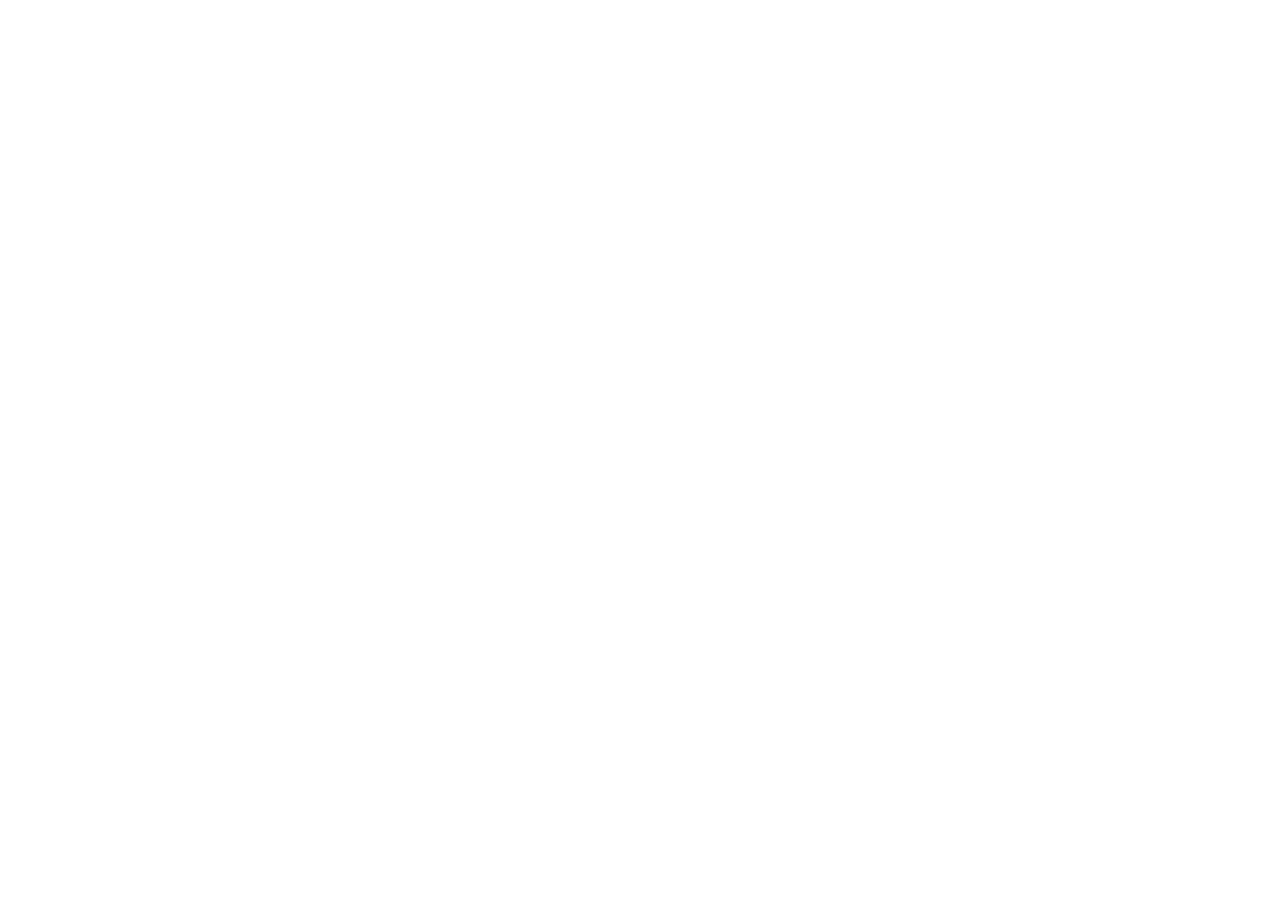
==== index.html @ 0d71ee6c "start.html" ====
<!DOCTYPE html>
<html lang="en">
<head>
    <meta charset="UTF-8">
    <meta name="viewport" content="width=device-width, initial-scale=1.0">
    <meta http-equiv="X-UA-Compatible" content="ie=edge">
    <title>Document</title>
    <!-- bootstrap css -->
    <link rel="stylesheet" href="./css/bootstrap.min.css">
    <!-- font awesome -->
    <script src="./js/all.js"></script>

    <!-- google fonts -->
    <link href="https://fonts.googleapis.com/css?family=Arvo:700" rel="stylesheet">
    <!-- main css -->
    <link rel="stylesheet" href="./css/style.css">
</head>
<body>

    <!-- jquery -->
    <script src="./js/jquery-3.4.0.slim.min.js"></script>
    <!-- bootstrap js-->
    <script src="./js/bootstrap.bundle.min.js"></script>
</body>
</html>
---- css/style.css ----
body{font-family:'Arvo', serif}
/*# sourceMappingURL=style.css.map */
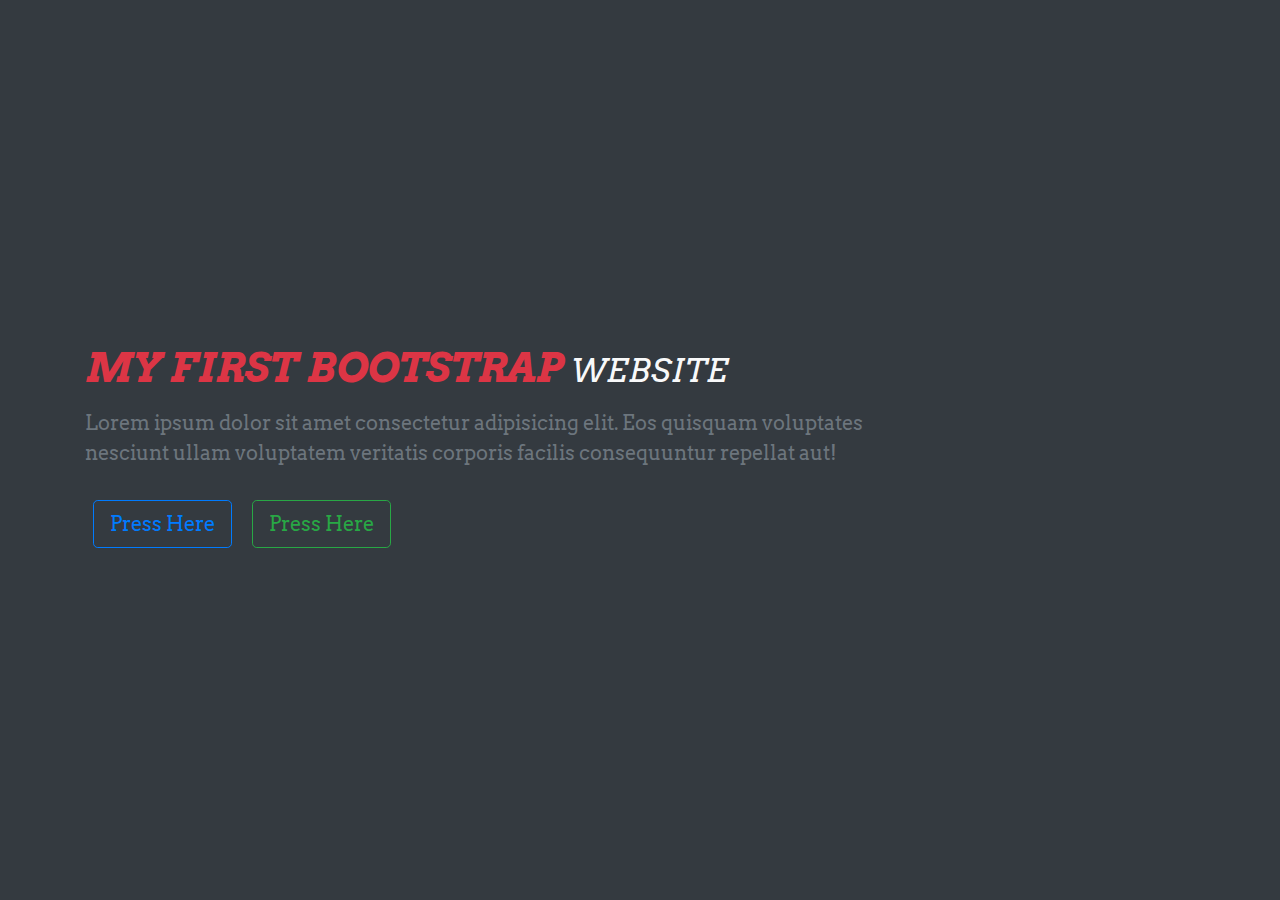
==== commit 0bd1f5af: "header" ====
--- a/index.html
+++ b/index.html
@@ -16,7 +16,22 @@
     <link rel="stylesheet" href="./css/style.css">
 </head>
 <body>
-
+<header id="header" class="bg-dark">
+    <div class="container">
+        <div class="row height align-items-center">
+            <div class="col">
+                <h1 class="text-danger text-uppercase font-weight-bold font-italic">
+                    <strong>my first bootstrap</strong>
+                    <small class="text-light">website</small>
+                </h1>
+                <p class="text-muted lead py-2 w-75">Lorem ipsum dolor sit amet consectetur adipisicing elit. Eos quisquam voluptates nesciunt ullam voluptatem veritatis corporis facilis consequuntur repellat aut!</p>
+                <a href="#" class="btn btn-outline-primary btn-lg m-2 text-capitalize">press here</a>
+                <a href="#" class="btn btn-outline-success btn-lg m-2 text-capitalize">press here</a>
+            </div>
+        </div>
+    </div>
+</header>
+<!-- end of header -->
     <!-- jquery -->
     <script src="./js/jquery-3.4.0.slim.min.js"></script>
     <!-- bootstrap js-->
--- a/css/style.css
+++ b/css/style.css
@@ -1,2 +1,2 @@
-body{font-family:'Arvo', serif}
+body{font-family:'Arvo', serif}.height{min-height:100vh}
 /*# sourceMappingURL=style.css.map */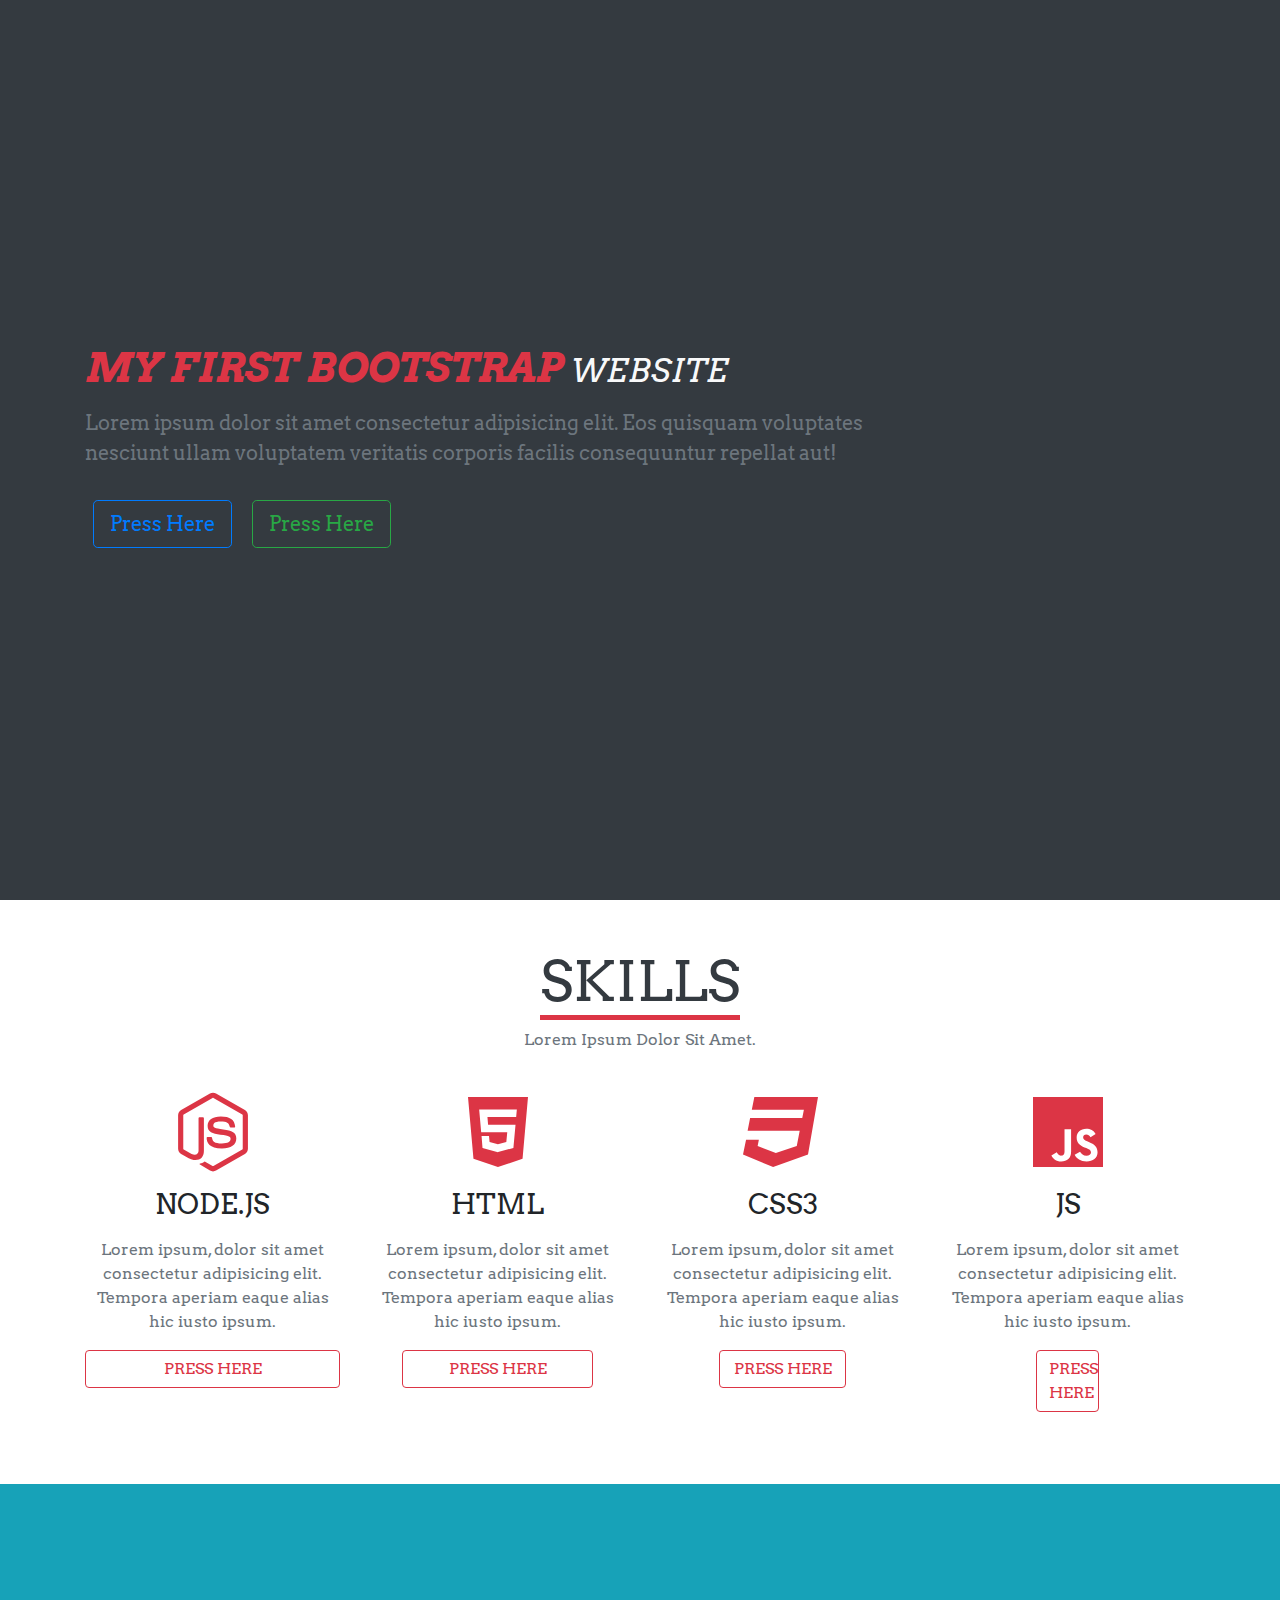
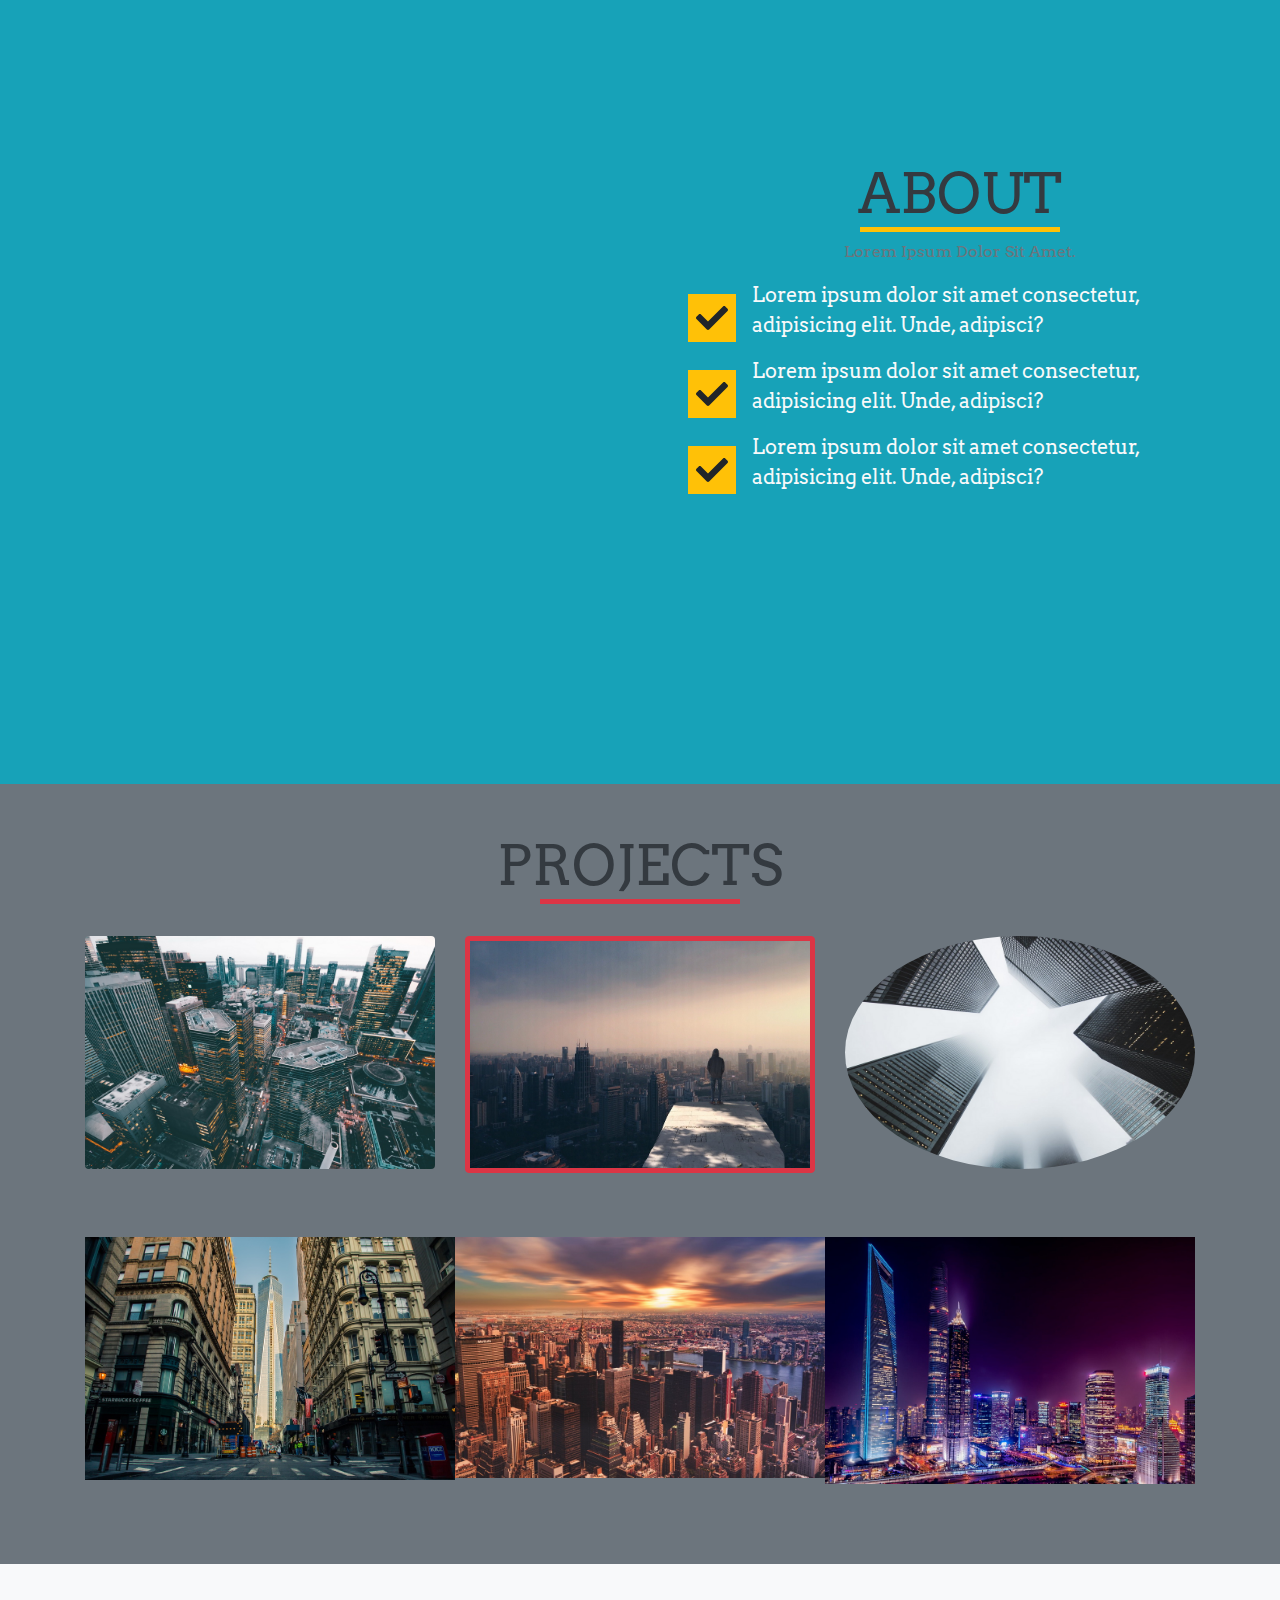
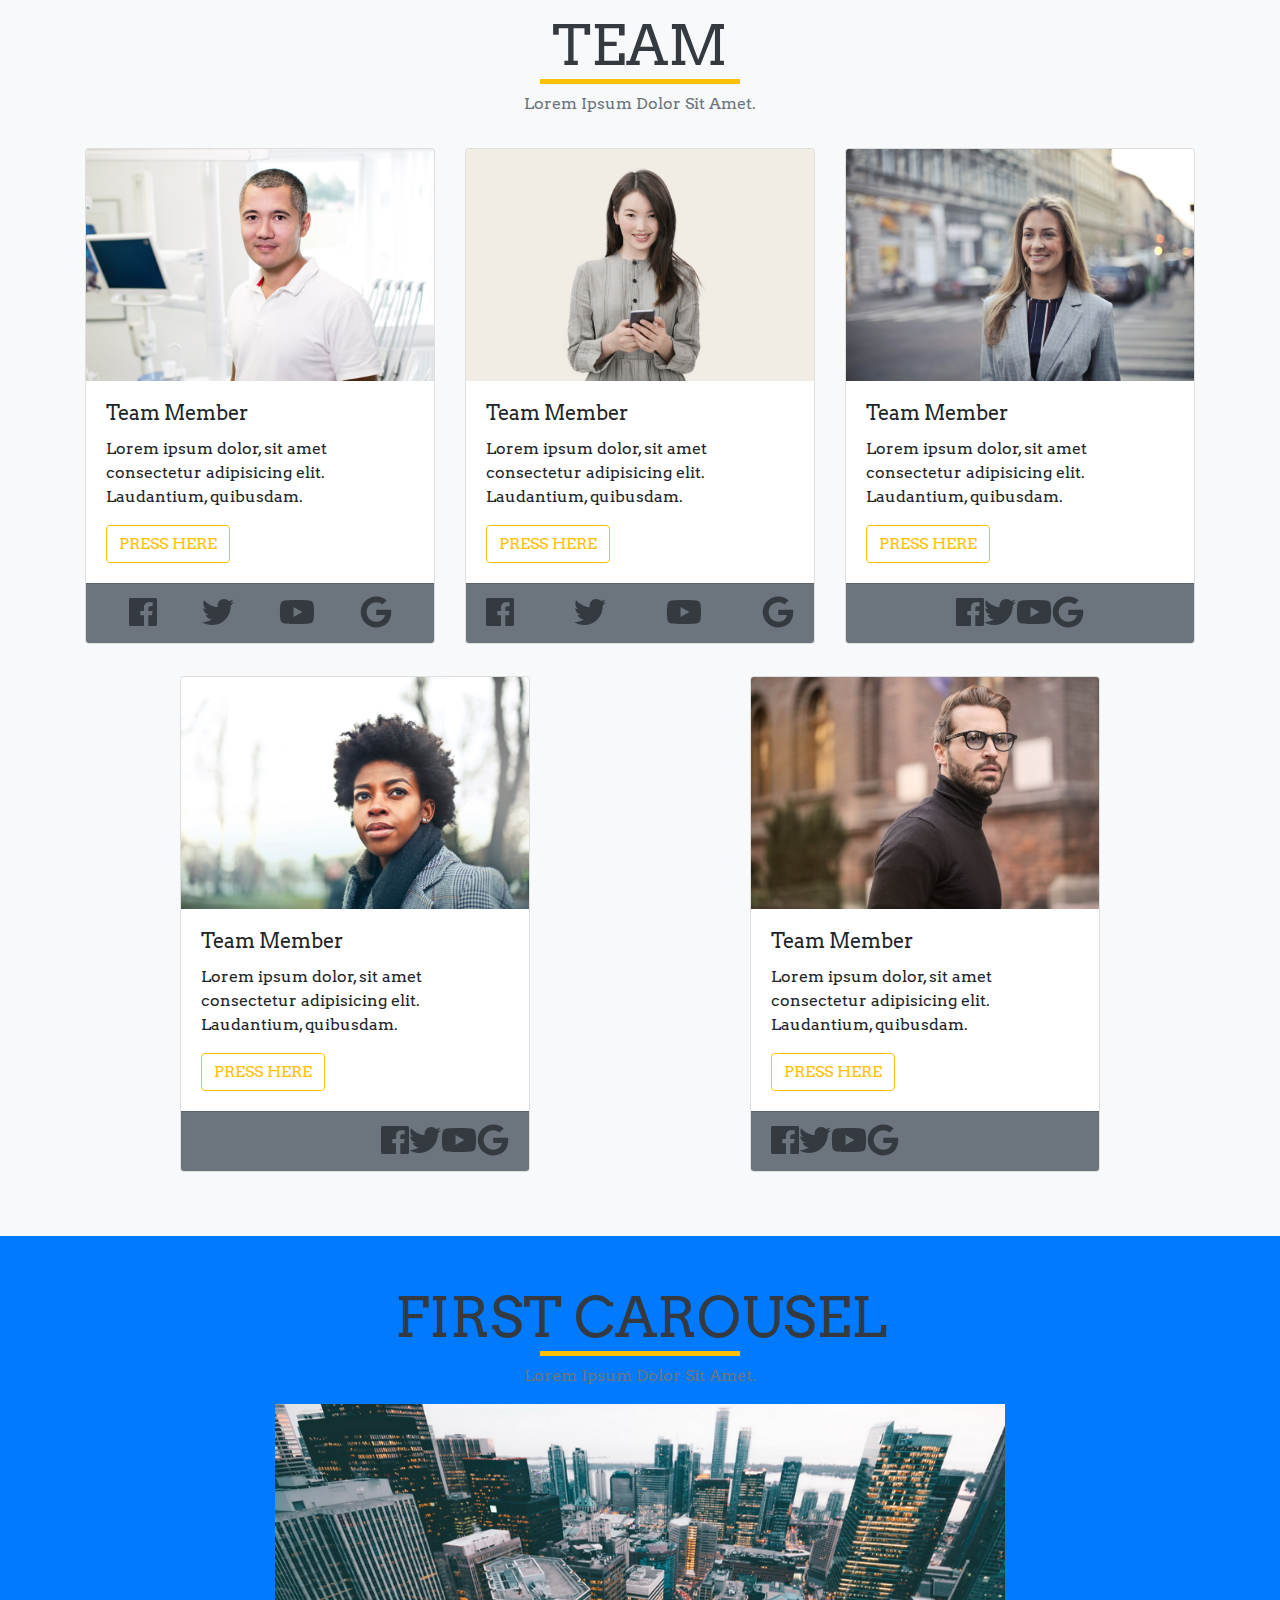
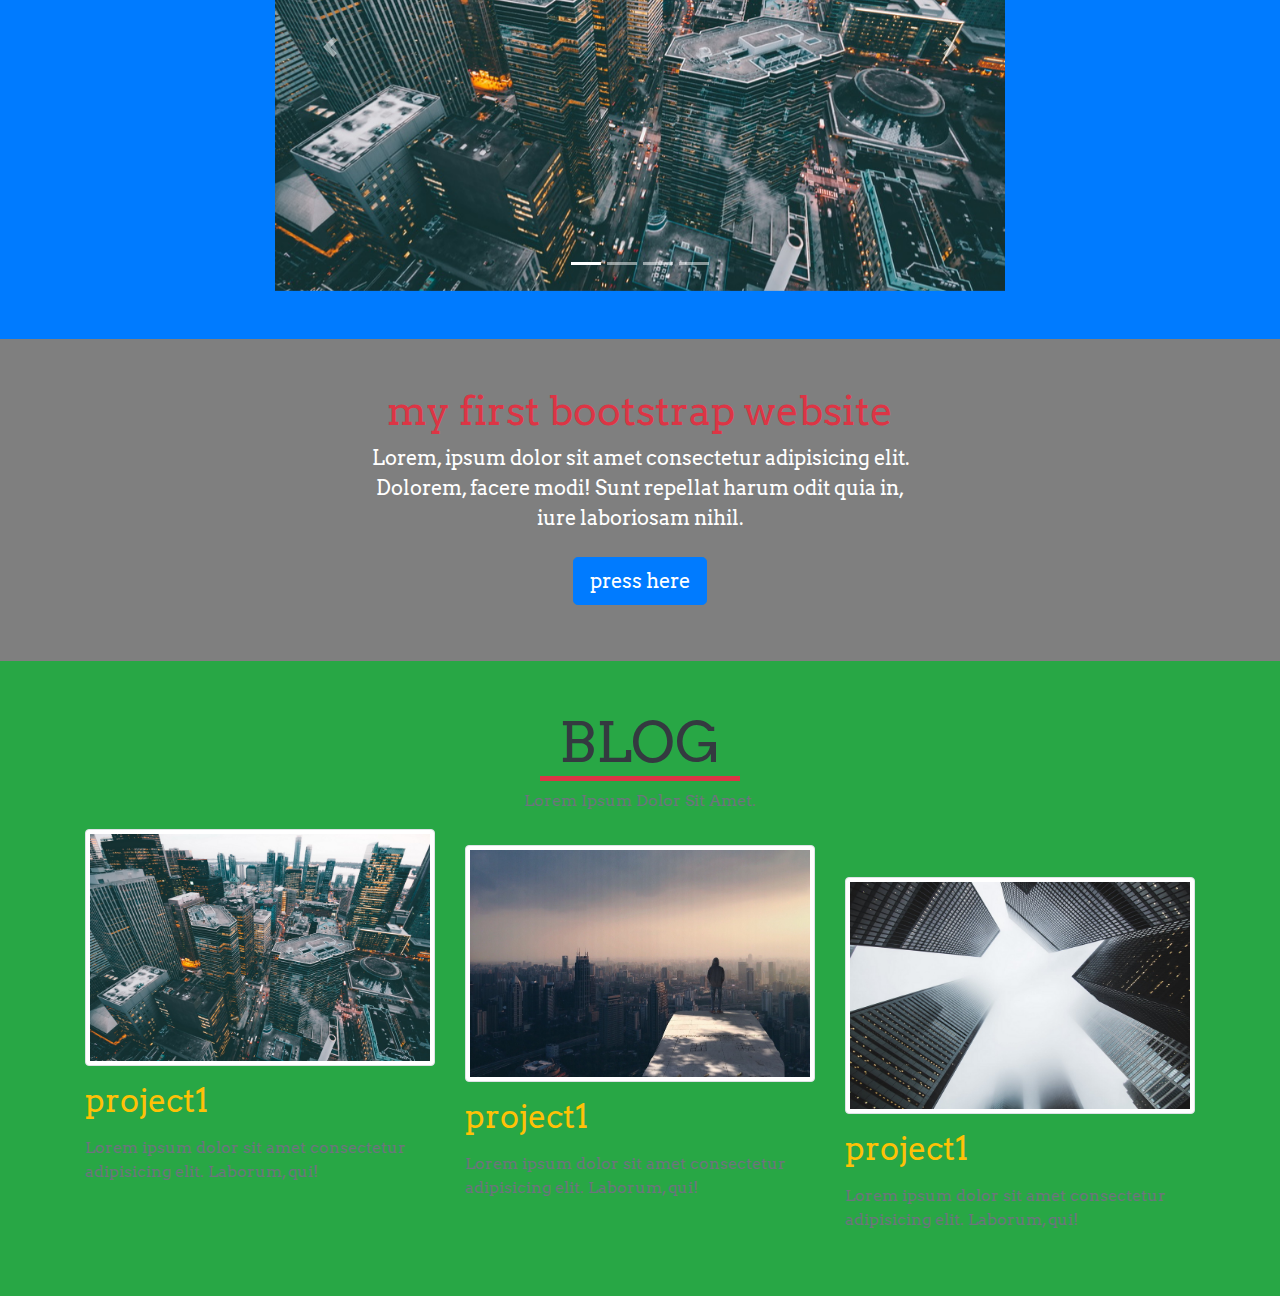
==== commit bc9fea5f: "skills, about, team, carousel, filler" ====
--- a/index.html
+++ b/index.html
@@ -32,6 +32,374 @@
     </div>
 </header>
 <!-- end of header -->
+<!-- skills section -->
+<section id="skills" class="py-5 bg-white">
+    <div class="container">
+      <!-- title -->
+      <div class="row">
+          <div class="col text-center">
+              <h1 class="display-4 text-uppercase text-dark mb-0">
+                  <strong>skills</strong>
+              </h1>
+              <div class="title-underline bg-danger"></div>
+              <p class="mt-2 text-capitalize text-muted">Lorem ipsum dolor sit amet.</p>
+          </div>
+      </div>
+      <!-- end of title -->
+      <div class="row">
+      <!-- single col -->
+      <div class="col-md-6 col-lg-3 text-center my-4">
+          <i class="fab fa-node-js fa-5x text-danger"></i>
+          <h3 class="text-uppercase my-3">node.js</h3>
+          <p class="text-muted">Lorem ipsum, dolor sit amet consectetur adipisicing elit. Tempora aperiam eaque alias hic iusto ipsum.</p>
+          <a href="#" class="btn btn-outline-danger btn-block text-uppercase">press here</a>
+      </div>
+      <!-- end of single col -->
+      <!-- single col -->
+      <div class="col-md-6 col-lg-3 text-center my-4">
+          <i class="fab fa-html5 fa-5x text-danger"></i>
+          <h3 class="text-uppercase my-3">html</h3>
+          <p class="text-muted">Lorem ipsum, dolor sit amet consectetur adipisicing elit. Tempora aperiam eaque alias hic iusto ipsum.</p>
+          <a href="#" class="btn btn-outline-danger w-75 text-uppercase">press here</a>
+      </div>
+      <!-- end of single col -->
+      <!-- single col -->
+      <div class="col-md-6 col-lg-3 text-center my-4">
+          <i class="fab fa-css3 fa-5x text-danger"></i>
+          <h3 class="text-uppercase my-3">css3</h3>
+          <p class="text-muted">Lorem ipsum, dolor sit amet consectetur adipisicing elit. Tempora aperiam eaque alias hic iusto ipsum.</p>
+          <a href="#" class="btn btn-outline-danger w-50 text-uppercase">press here</a>
+      </div>
+      <!-- end of single col -->
+      <!-- single col -->
+      <div class="col-md-6 col-lg-3 text-center my-4">
+          <i class="fab fa-js fa-5x text-danger"></i>
+          <h3 class="text-uppercase my-3">js</h3>
+          <p class="text-muted">Lorem ipsum, dolor sit amet consectetur adipisicing elit. Tempora aperiam eaque alias hic iusto ipsum.</p>
+          <a href="#" class="btn btn-outline-danger w-25 text-uppercase">press here</a>
+      </div>
+      <!-- end of single col -->
+      </div>
+    </div>
+</section>
+<!-- end of skills section -->
+<!-- about section -->
+<section id="about" class="bg-info">
+    <div class="container-fluid">
+        <div class="row">
+        <!-- about img col -->
+        <div class="col-md-6 about-picture height-80"></div>
+        <!-- about text col -->
+        <div class="col-md-6 about-text height-80 px-5 d-flex align-items-center justify-content-center">
+             <!-- this is for centering -->
+        <div class="about-text-center">
+                <!-- title -->
+          <div class="row">
+                <div class="col text-center">
+                    <h1 class="display-4 text-uppercase text-dark mb-0">
+                        <strong>about</strong>
+                    </h1>
+                    <div class="title-underline bg-warning"></div>
+                    <p class="mt-2 text-capitalize text-muted">Lorem ipsum dolor sit amet.</p>
+                </div>
+            </div>
+            <!-- end of title -->
+            <!-- single item -->
+            <div class="checkbox-item d-flex">
+                <i class="fa fa-check fa-3x p-2 bg-warning mr-3 align-self-center"></i>
+                <p class="text-light lead">Lorem ipsum dolor sit amet consectetur, adipisicing elit. Unde, adipisci?</p>
+            </div>
+            <!-- end of single item -->
+            <!-- single item -->
+            <div class="checkbox-item d-flex">
+                <i class="fa fa-check fa-3x p-2 bg-warning mr-3 align-self-center"></i>
+                <p class="text-light lead">Lorem ipsum dolor sit amet consectetur, adipisicing elit. Unde, adipisci?</p>
+            </div>
+            <!-- end of single item -->
+            <!-- single item -->
+            <div class="checkbox-item d-flex">
+                <i class="fa fa-check fa-3x p-2 bg-warning mr-3 align-self-center"></i>
+                <p class="text-light lead">Lorem ipsum dolor sit amet consectetur, adipisicing elit. Unde, adipisci?</p>
+            </div>
+            <!-- end of single item -->
+            </div>
+        </div>
+       
+        
+        </div>
+    </div>
+</section>
+<!-- end of about section -->
+<!-- projects -->
+<section id="projects" class="py-5 bg-secondary">
+    <div class="container">
+        <!-- title -->
+      <div class="row">
+        <div class="col text-center">
+            <h1 class="display-4 text-uppercase text-dark mb-0">
+                <strong>projects</strong>
+            </h1>
+            <div class="title-underline bg-danger"></div>
+        </div>
+    </div>
+    <!-- end of title -->
+    <div class="row py-3">
+        <!-- single project -->
+        <div class="col-sm-6 col-md-4 my-3">
+            <img src="img/projects-1.jpg" class="img-fluid rounded" alt="project">
+        </div>
+        <!-- end of single project -->
+        <!-- single project -->
+        <div class="col-sm-6 col-md-4 my-3">
+            <img src="img/projects-2.jpg" class="img-fluid img-thumbnail bg-danger border border-danger" alt="project">
+        </div>
+        <!-- end of single project -->
+        <!-- single project -->
+        <div class="col-sm-6 col-md-4 my-3 mx-auto">
+            <img src="img/projects-3.jpg" class="img-fluid rounded-circle" alt="project">
+        </div>
+        <!-- end of single project -->
+    </div>
+    <div class="row py-3 no-gutters">
+        <!-- single project -->
+        <div class="col-sm-6 col-md-4 my-3">
+            <img src="img/projects-4.jpg" class="img-fluid" alt="project">
+        </div>
+        <!-- end of single project -->
+        <!-- single project -->
+        <div class="col-sm-6 col-md-4 my-3">
+            <img src="img/projects-5.jpg" class="img-fluid" alt="project">
+        </div>
+        <!-- end of single project -->
+        <!-- single project -->
+        <div class="col-sm-6 col-md-4 my-3 mx-auto">
+            <img src="img/projects-6.jpg" class="img-fluid" alt="project">
+        </div>
+        <!-- end of single project -->
+    </div>
+    </div>
+</section>
+<!-- end of projects -->
+<!-- team section -->
+<section id="team" class="py-5 bg-light">
+        <div class="container">
+             <!-- title -->
+  <div class="row">
+        <div class="col text-center">
+            <h1 class="display-4 text-uppercase text-dark mb-0">
+                <strong>team</strong>
+            </h1>
+            <div class="title-underline bg-warning"></div>
+            <p class="mt-2 text-capitalize text-muted">Lorem ipsum dolor sit amet.</p>
+        </div>
+    </div>
+    <!-- end of title -->
+    <div class="row">
+        <!-- team member -->
+        <div class="col-md-6 col-lg-4 my-3">
+            <div class="card">
+                <img src="img/team-1.jpeg" alt="member" class="card-img-top">
+                <div class="card-body">
+                    <h5 class="card-title text-capitalize">team member</h5>
+                    <p class="card-text">
+                        Lorem ipsum dolor, sit amet consectetur adipisicing elit. Laudantium, quibusdam.
+                    </p>
+                    <a href="#" class="btn btn-outline-warning text-uppercase">press here</a>
+                </div>
+                <div class="card-footer bg-secondary d-flex justify-content-around">
+                    <a href="#"><i class="fab fa-facebook fa-2x text-dark"></i></a>
+                    <a href="#"><i class="fab fa-twitter fa-2x text-dark"></i></a>
+                    <a href="#"><i class="fab fa-youtube fa-2x text-dark"></i></a>
+                    <a href="#"><i class="fab fa-google fa-2x text-dark"></i></a>
+                </div>
+            </div>
+        </div>
+        <!-- end of team member -->
+        <!-- team member -->
+        <div class="col-md-6 col-lg-4 my-3">
+            <div class="card">
+                <img src="img/team-2.jpeg" alt="member" class="card-img-top">
+                <div class="card-body">
+                    <h5 class="card-title text-capitalize">team member</h5>
+                    <p class="card-text">
+                        Lorem ipsum dolor, sit amet consectetur adipisicing elit. Laudantium, quibusdam.
+                    </p>
+                    <a href="#" class="btn btn-outline-warning text-uppercase">press here</a>
+                </div>
+                <div class="card-footer bg-secondary d-flex justify-content-between">
+                    <a href="#"><i class="fab fa-facebook fa-2x text-dark"></i></a>
+                    <a href="#"><i class="fab fa-twitter fa-2x text-dark"></i></a>
+                    <a href="#"><i class="fab fa-youtube fa-2x text-dark"></i></a>
+                    <a href="#"><i class="fab fa-google fa-2x text-dark"></i></a>
+                </div>
+            </div>
+        </div>
+        <!-- end of team member -->
+        <!-- team member -->
+        <div class="col-md-6 col-lg-4 my-3">
+            <div class="card">
+                <img src="img/team-3.jpeg" alt="member" class="card-img-top">
+                <div class="card-body">
+                    <h5 class="card-title text-capitalize">team member</h5>
+                    <p class="card-text">
+                        Lorem ipsum dolor, sit amet consectetur adipisicing elit. Laudantium, quibusdam.
+                    </p>
+                    <a href="#" class="btn btn-outline-warning text-uppercase">press here</a>
+                </div>
+                <div class="card-footer bg-secondary d-flex justify-content-center">
+                    <a href="#"><i class="fab fa-facebook fa-2x text-dark"></i></a>
+                    <a href="#"><i class="fab fa-twitter fa-2x text-dark"></i></a>
+                    <a href="#"><i class="fab fa-youtube fa-2x text-dark"></i></a>
+                    <a href="#"><i class="fab fa-google fa-2x text-dark"></i></a>
+                </div>
+            </div>
+        </div>
+        <!-- end of team member -->
+        <!-- team member -->
+        <div class="col-md-6 col-lg-4 my-3 mx-auto">
+            <div class="card">
+                <img src="img/team-4.jpeg" alt="member" class="card-img-top">
+                <div class="card-body">
+                    <h5 class="card-title text-capitalize">team member</h5>
+                    <p class="card-text">
+                        Lorem ipsum dolor, sit amet consectetur adipisicing elit. Laudantium, quibusdam.
+                    </p>
+                    <a href="#" class="btn btn-outline-warning text-uppercase">press here</a>
+                </div>
+                <div class="card-footer bg-secondary d-flex justify-content-end">
+                    <a href="#"><i class="fab fa-facebook fa-2x text-dark"></i></a>
+                    <a href="#"><i class="fab fa-twitter fa-2x text-dark"></i></a>
+                    <a href="#"><i class="fab fa-youtube fa-2x text-dark"></i></a>
+                    <a href="#"><i class="fab fa-google fa-2x text-dark"></i></a>
+                </div>
+            </div>
+        </div>
+        <!-- end of team member -->
+        <!-- team member -->
+        <div class="col-md-6 col-lg-4 my-3 mx-auto">
+            <div class="card">
+                <img src="img/team-5.jpeg" alt="member" class="card-img-top">
+                <div class="card-body">
+                    <h5 class="card-title text-capitalize">team member</h5>
+                    <p class="card-text">
+                        Lorem ipsum dolor, sit amet consectetur adipisicing elit. Laudantium, quibusdam.
+                    </p>
+                    <a href="#" class="btn btn-outline-warning text-uppercase">press here</a>
+                </div>
+                <div class="card-footer bg-secondary d-flex justify-content-start">
+                    <a href="#"><i class="fab fa-facebook fa-2x text-dark"></i></a>
+                    <a href="#"><i class="fab fa-twitter fa-2x text-dark"></i></a>
+                    <a href="#"><i class="fab fa-youtube fa-2x text-dark"></i></a>
+                    <a href="#"><i class="fab fa-google fa-2x text-dark"></i></a>
+                </div>
+            </div>
+        </div>
+        <!-- end of team member -->
+    </div>
+        </div>
+    </section>
+    <!-- end of team section -->
+    <!-- carousel section -->
+    <section id="carousel" class="py-5 bg-primary">
+        <div class="container">
+            <!-- section title -->
+      <div class="row">
+            <div class="col text-center">
+                <h1 class="display-4 text-uppercase text-dark mb-0">
+                    <strong>first carousel</strong>
+                </h1>
+                <div class="title-underline bg-warning"></div>
+                <p class="mt-2 text-capitalize text-muted">Lorem ipsum dolor sit amet.</p>
+            </div>
+        </div>
+        <!-- end of section title -->
+        <div class="row">
+            <div class="col-md-8 mx-auto text-center">
+                <div id="example" class="carousel slide" data-ride='carousel'>
+                    <!-- indicators -->
+                    <ul class="carousel-indicators">
+                        <li data-target="#example" data-slide-to='0' class="active"></li>
+                        <li data-target="#example" data-slide-to='1'></li>
+                        <li data-target="#example" data-slide-to='2'></li>
+                        <li data-target="#example" data-slide-to='3'></li>
+                    </ul>
+                    <!-- images -->
+                    <div class="carousel-inner">
+                        <div class="carousel-item active">
+                            <img src="img/projects-1.jpg" alt="project" class="d-block w-100">
+                        </div>
+                        <div class="carousel-item">
+                            <img src="img/projects-2.jpg" alt="project" class="d-block w-100">
+                        </div>
+                        <div class="carousel-item">
+                            <img src="img/projects-3.jpg" alt="project" class="d-block w-100">
+                        </div>
+                        <div class="carousel-item">
+                            <img src="img/projects-4.jpg" alt="project" class="d-block w-100">
+                        </div>
+                    </div>
+                    <!-- end of images -->
+                    <!-- controls -->
+                    <a href="#example" class="carousel-control-prev" data-slide="prev">
+                        <span class="carousel-control-prev-icon"></span>
+                    </a>
+                    <a href="#example" class="carousel-control-next" data-slide="next">
+                        <span class="carousel-control-next-icon"></span>
+                    </a>
+                    <!-- end of controls -->
+                </div>
+            </div>
+        </div>
+        </div>
+    </section>
+    <!-- end of carousel section -->
+    <!-- filler section -->
+    <section id="filler" class="p-5">
+        <div class="container">
+            <div class="row">
+                <div class="col-md-6 mx-auto text-center">
+                    <h1 class="text-danger">my first bootstrap website</h1>
+                    <p class="lead text-white">Lorem, ipsum dolor sit amet consectetur adipisicing elit. Dolorem, facere modi! Sunt repellat harum odit quia in, iure laboriosam nihil.</p>
+                    <a href="#" class="btn btn-lg btn-primary m-2">press here</a> 
+                </div>
+            </div>
+        </div>
+    </section>
+    <!-- end of filler section -->
+    <!-- blog section -->
+    <section id="blog" class="p-5 bg-success">
+        <div class="container">
+           <!-- title -->
+      <div class="row">
+            <div class="col text-center">
+                <h1 class="display-4 text-uppercase text-dark mb-0">
+                    <strong>blog</strong>
+                </h1>
+                <div class="title-underline bg-danger"></div>
+                <p class="mt-2 text-capitalize text-muted">Lorem ipsum dolor sit amet.</p>
+            </div>
+        </div>
+        <!-- end of title -->
+        <div class="row">
+            <div class="col-md-4">
+                <img src="/img/projects-1.jpg" class="img-fluid img-thumbnail" alt="">
+                <h2 class="my-3 text-warning">project1</h2>
+                <p class="text-muted">Lorem ipsum dolor sit amet consectetur adipisicing elit. Laborum, qui!</p>    
+            </div>
+            <div class="col-md-4 mt-3">
+                <img src="/img/projects-2.jpg" class="img-fluid img-thumbnail" alt="">
+                <h2 class="my-3 text-warning">project1</h2>
+                <p class="text-muted">Lorem ipsum dolor sit amet consectetur adipisicing elit. Laborum, qui!</p>    
+            </div>
+            <div class="col-md-4 mt-5">
+                <img src="/img/projects-3.jpg" class="img-fluid img-thumbnail" alt="">
+                <h2 class="my-3 text-warning">project1</h2>
+                <p class="text-muted">Lorem ipsum dolor sit amet consectetur adipisicing elit. Laborum, qui!</p>    
+            </div>
+        </div>
+        </div>
+    </section>
+    <!-- end of blog section -->
     <!-- jquery -->
     <script src="./js/jquery-3.4.0.slim.min.js"></script>
     <!-- bootstrap js-->
--- a/css/style.css
+++ b/css/style.css
@@ -1,2 +1,2 @@
-body{font-family:'Arvo', serif}.height{min-height:100vh}
+body{font-family:'Arvo', serif}.height{min-height:100vh}.title-underline{width:200px;height:5px;margin:0 auto}.height-80{min-height:100vh}.about-picture{background:url(../img/about-bcg.jpeg) center/cover no-repeat fixed}#filler{background:-webkit-gradient(linear, left top, left bottom, from(rgba(0,0,0,0.5)), to(rgba(0,0,0,0.5))),url(../img/projects-1.jpg) center/cover no-repeat fixed;background:linear-gradient(rgba(0,0,0,0.5), rgba(0,0,0,0.5)),url(../img/projects-1.jpg) center/cover no-repeat fixed}
 /*# sourceMappingURL=style.css.map */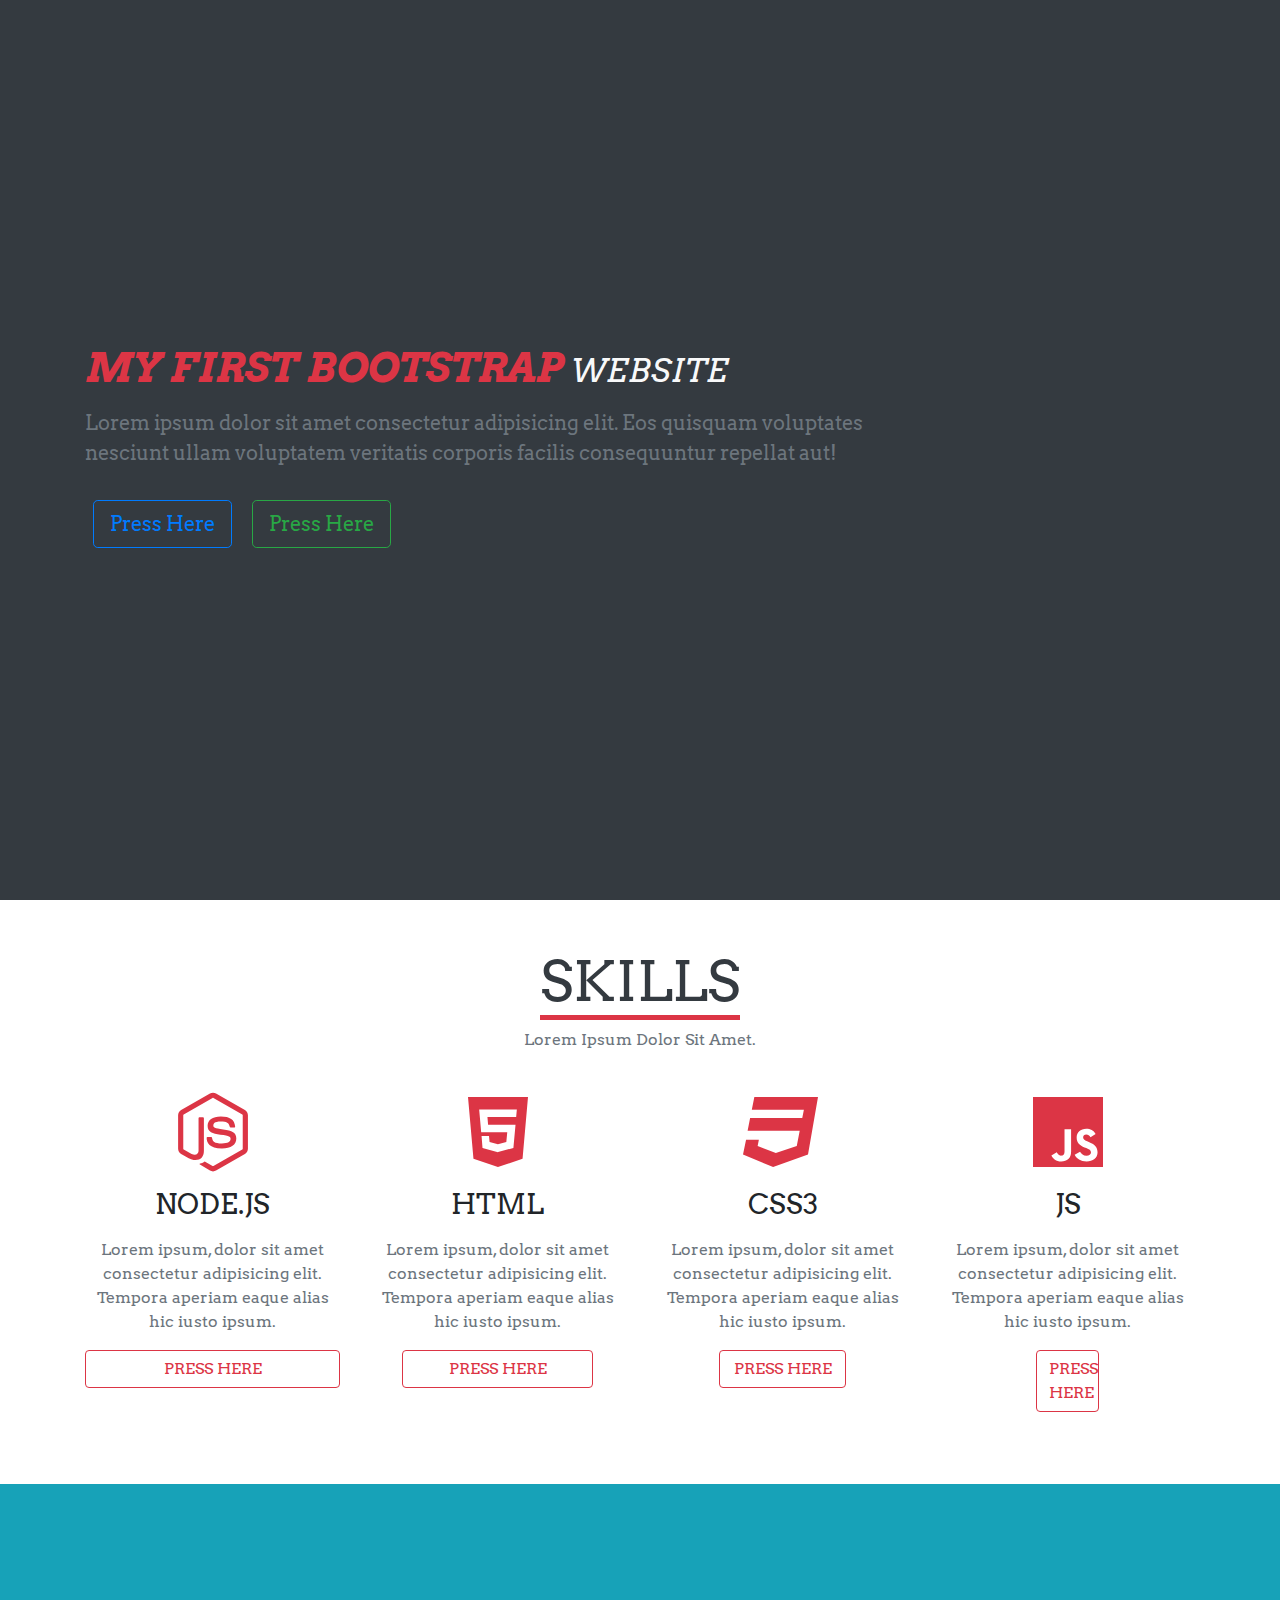
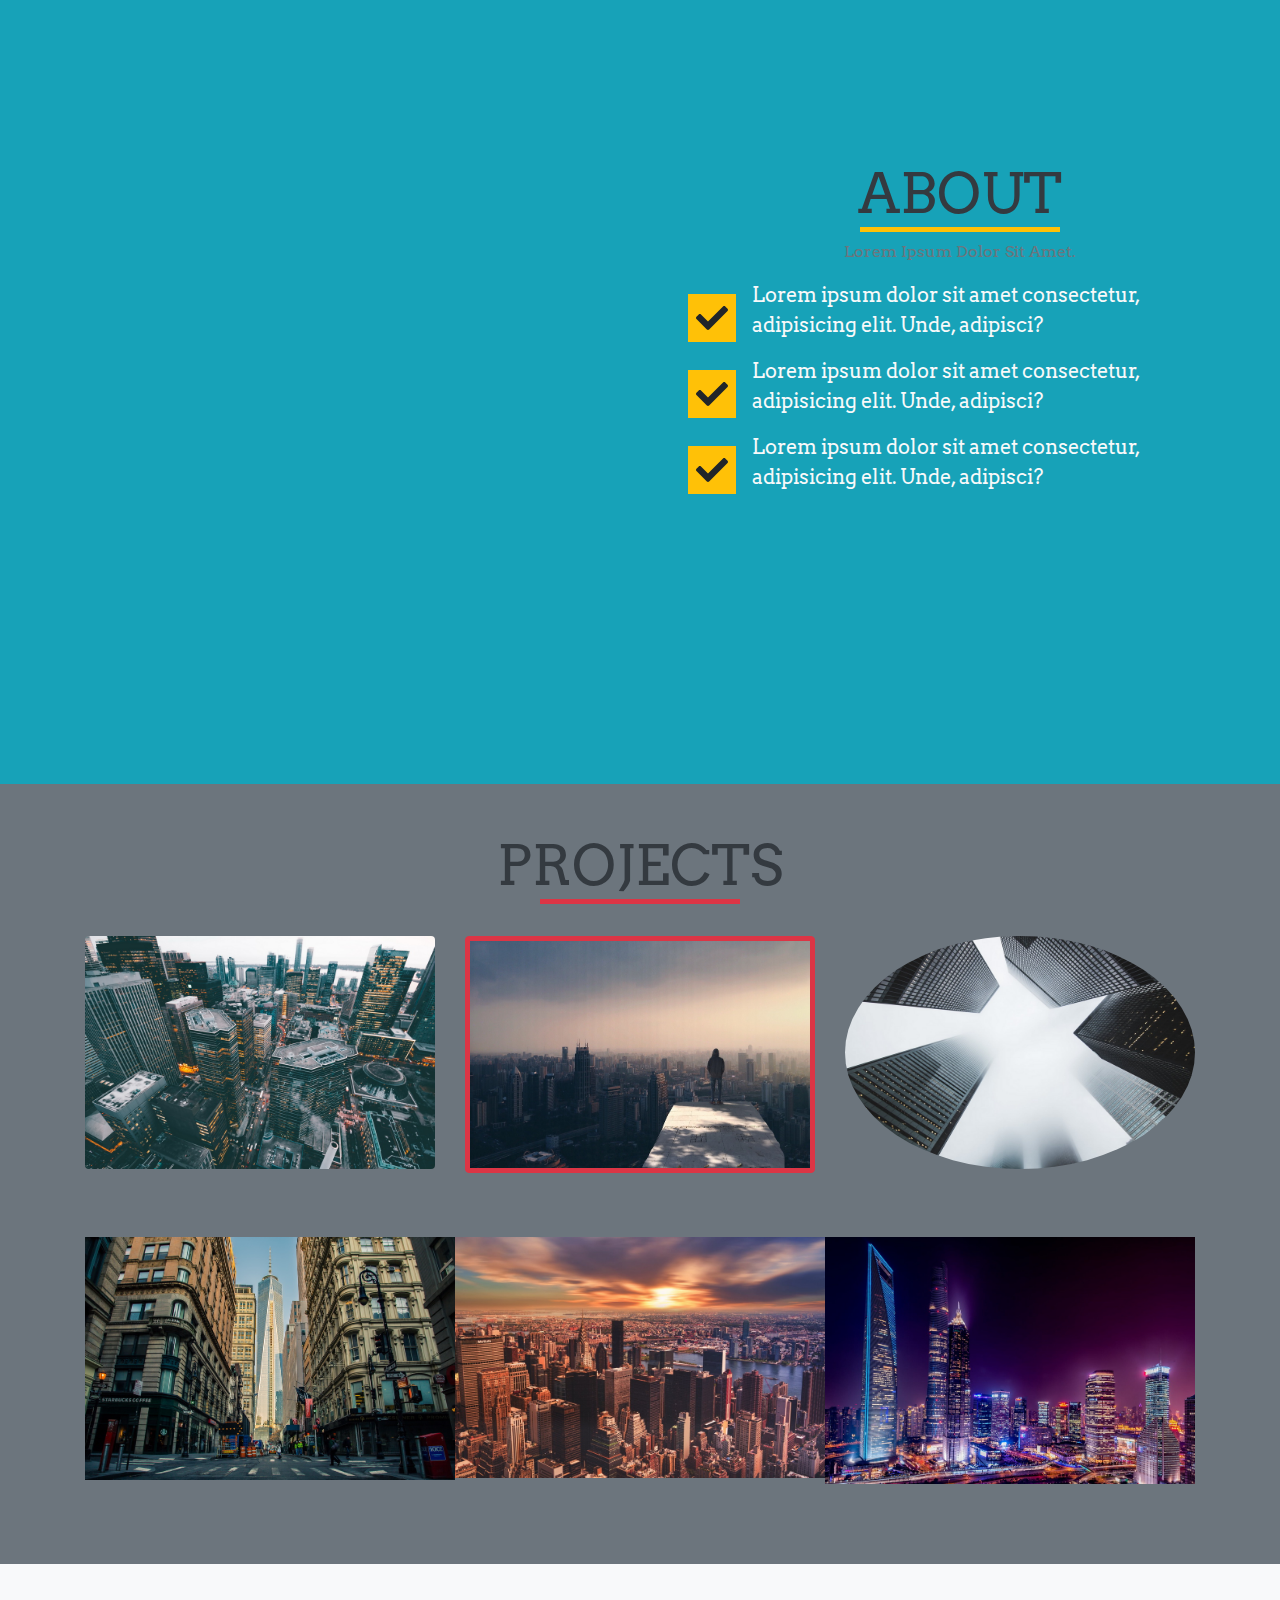
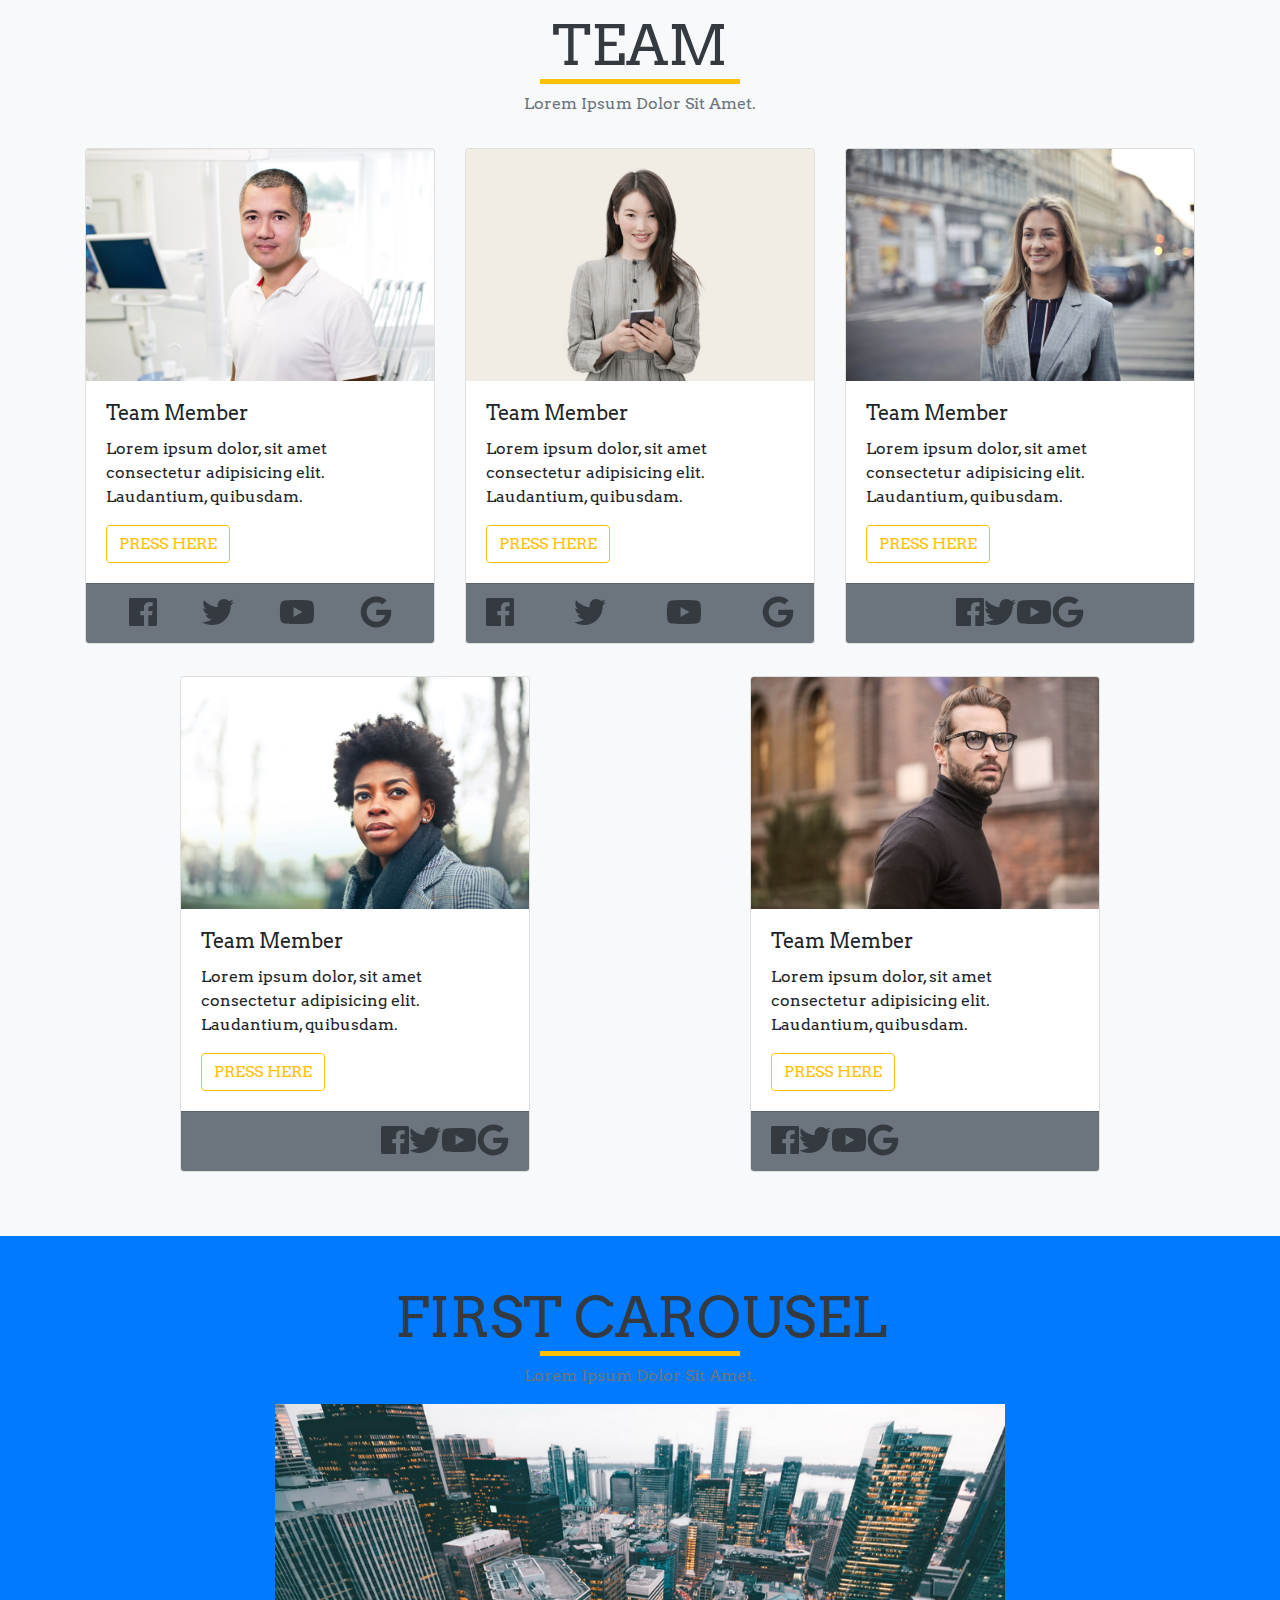
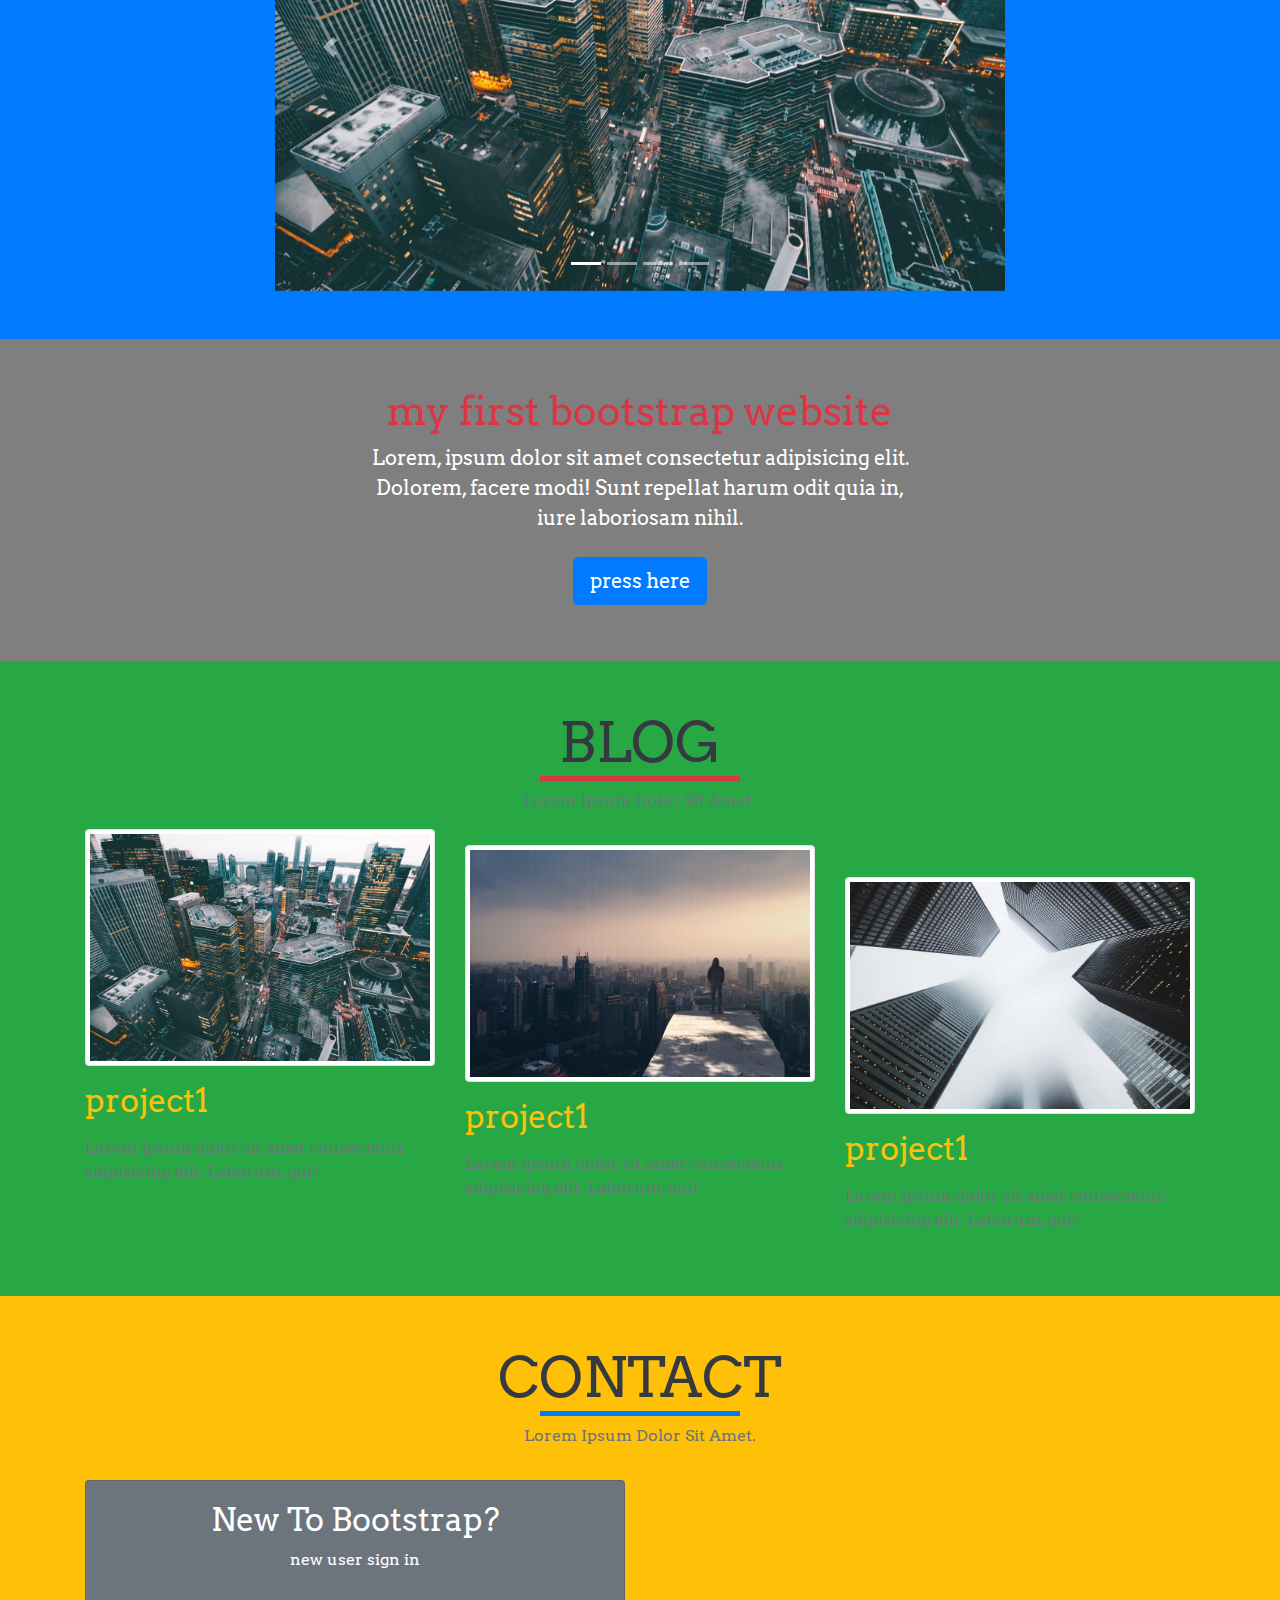
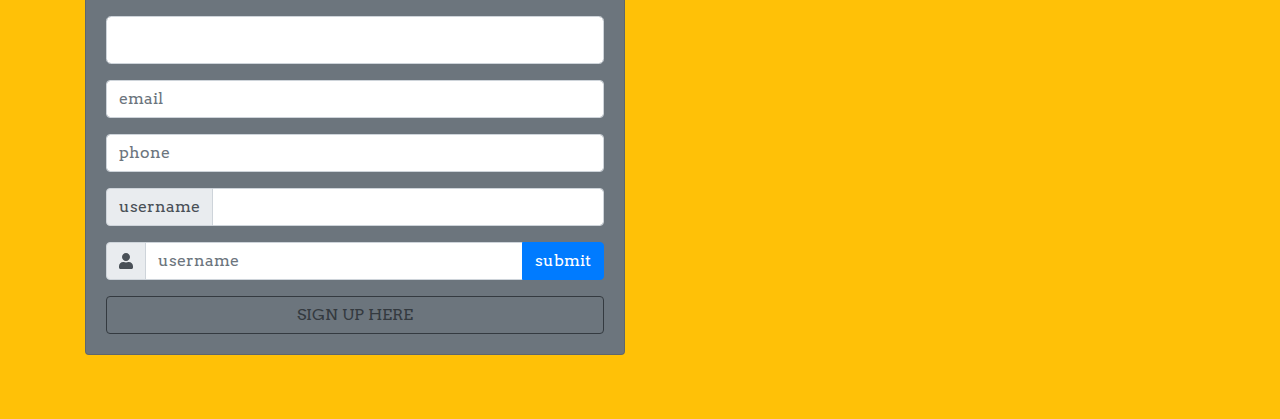
==== commit aaf49991: "contact section" ====
--- a/index.html
+++ b/index.html
@@ -400,6 +400,76 @@
         </div>
     </section>
     <!-- end of blog section -->
+    <!-- contact section -->
+    <section id="contact" class="py-5 bg-warning">
+        <div class="container">
+               <!-- title -->
+      <div class="row">
+            <div class="col text-center">
+                <h1 class="display-4 text-uppercase text-dark mb-0">
+                    <strong>contact</strong>
+                </h1>
+                <div class="title-underline bg-primary"></div>
+                <p class="mt-2 text-capitalize text-muted">Lorem ipsum dolor sit amet.</p>
+            </div>
+        </div>
+        <!-- end of title -->
+        <div class="row">
+            <div class="col-md-6 my-3">
+                <div class="card card-body bg-secondary">
+                    <!-- title -->
+                    <div class="card-title text-center text-white">
+                        <h2 class="text-capitalize ">new to bootstrap?</h2>
+                        <p>new user sign in</p>
+                    </div>
+                    <!-- end of title -->
+                    <form>
+                        <!-- simple form -->
+                        <div class="form-group mt-3">
+                            <input type="text" class="form-control form-control-lg" id="name">
+                        </div>
+                        <!-- email -->
+                        <div class="form-group mt-3">
+                            <input type="email" class="form-control" id="email" placeholder="email">
+                        </div>
+                        <!-- phone number -->
+                        <div class="form-group mt-3">
+                            <input type="tel" class="form-control" id="name" placeholder="phone">
+                        </div>
+                        <!-- input group -->
+                        <div class="input-group my-3">
+                            <div class="input-group-prepend">
+                                <span class="input-group-text">username</span>
+                            </div>
+                            <input type="text" class="form-control" id="group-username">
+                        </div>
+                        <!-- font awesome -->
+                        <div class="input-group my-3">
+                            <!-- prepend -->
+                            <div class="input-group-prepend">
+                                <span class="input-group-text"><i class="fas fa-user"></i></span>
+                            </div>
+                            <!-- end of prepend -->
+                            <input type="text" class="form-control" id="group-username-1" placeholder="username">
+                            <!-- append -->
+                            <div class="input-group-append">
+                                <button type="button" class="btn btn-primary">submit</button>
+                            </div>
+                        </div>
+                        <button type="submit" class="btn btn-outline-dark btn-block text-uppercase">Sign up here</button>
+                    </form>
+                </div>
+            </div>
+            <!-- google maps -->
+            <div class="col-md-6 my-3">
+                <div class="embed-responsive embed-responsive-4by3">
+                        <iframe class="embed-responsive-item" src="https://www.google.com/maps/embed?pb=!1m18!1m12!1m3!1d190255.33858198245!2d-87.87204715410058!3d41.83390366677991!2m3!1f0!2f0!3f0!3m2!1i1024!2i768!4f13.1!3m3!1m2!1s0x880e2c3cd0f4cbed%3A0xafe0a6ad09c0c000!2sChicago%2C+IL!5e0!3m2!1sen!2sus!4v1531020729332" width="600" height="450" frameborder="0" style="border:0" allowfullscreen></iframe>
+                </div>
+            </div>
+        </div>
+        </div>
+    </section>
+    <!-- end of contact section -->
     <!-- jquery -->
     <script src="./js/jquery-3.4.0.slim.min.js"></script>
     <!-- bootstrap js-->
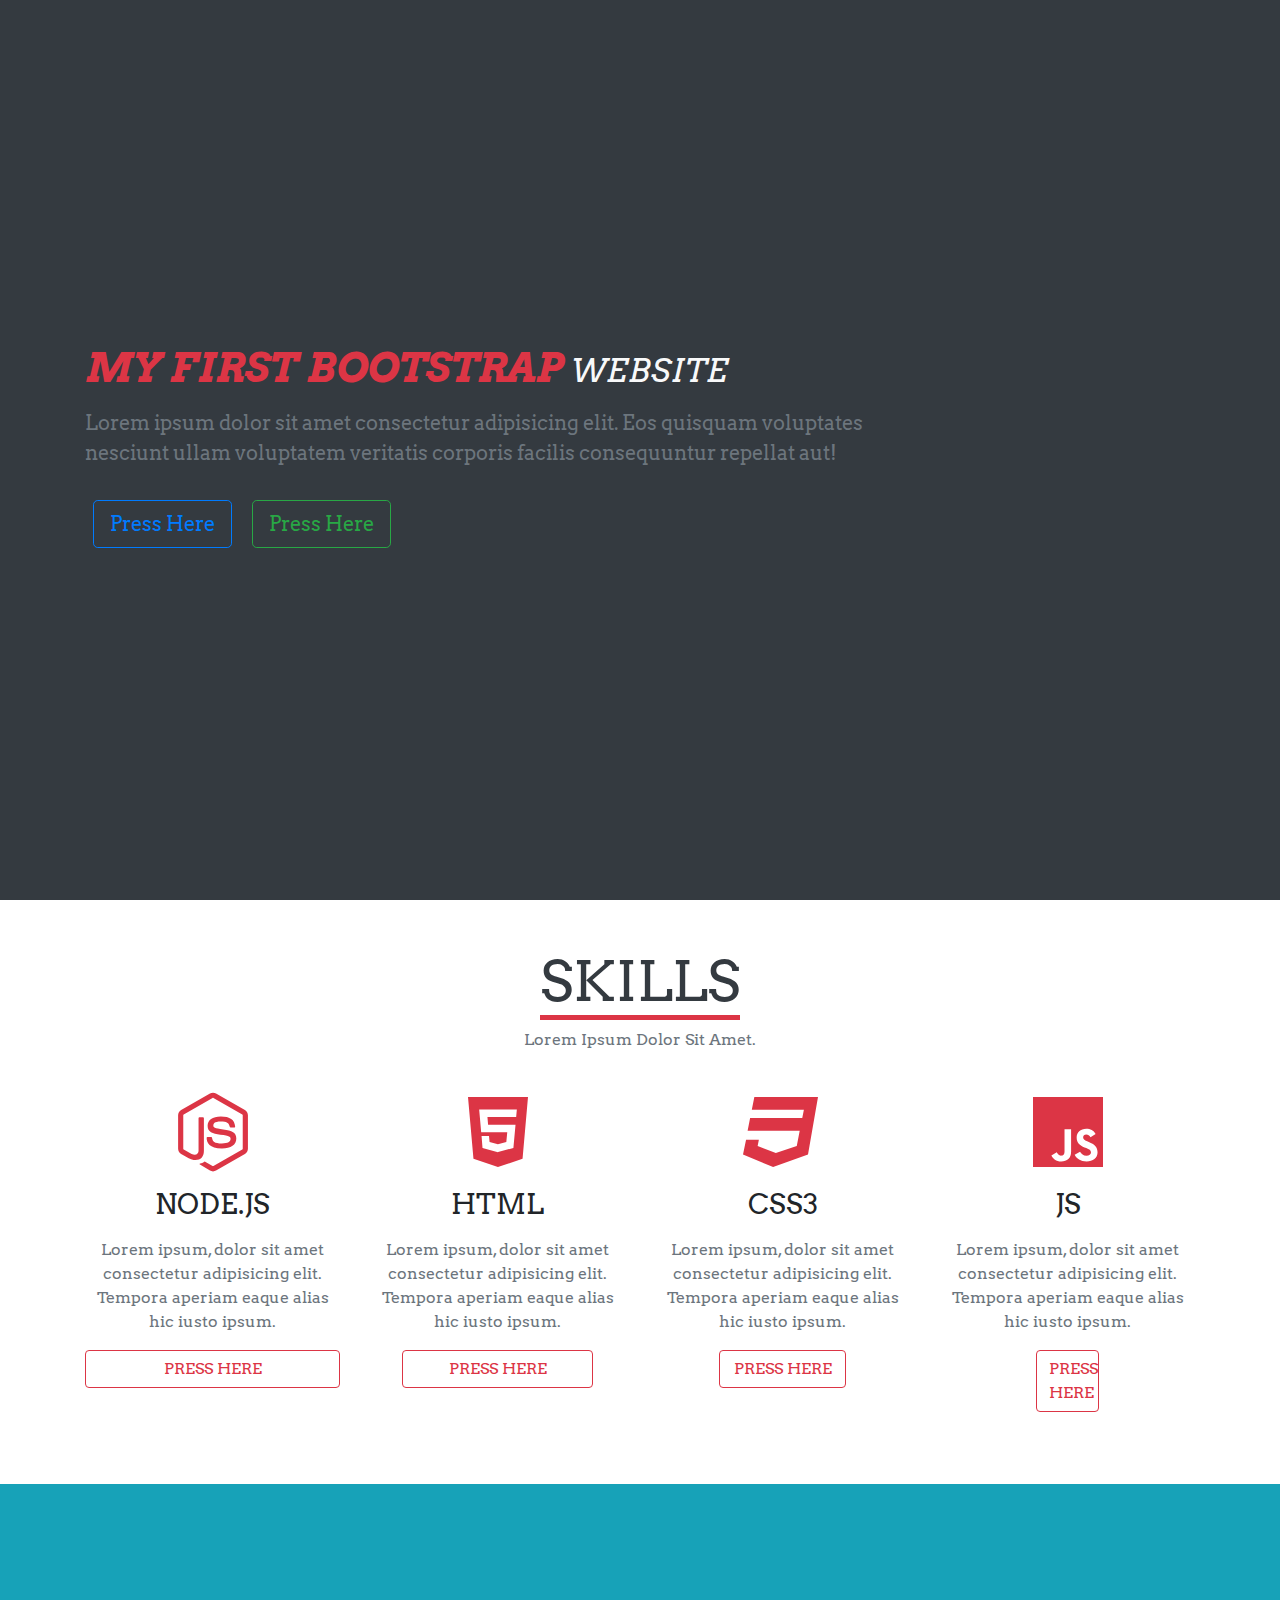
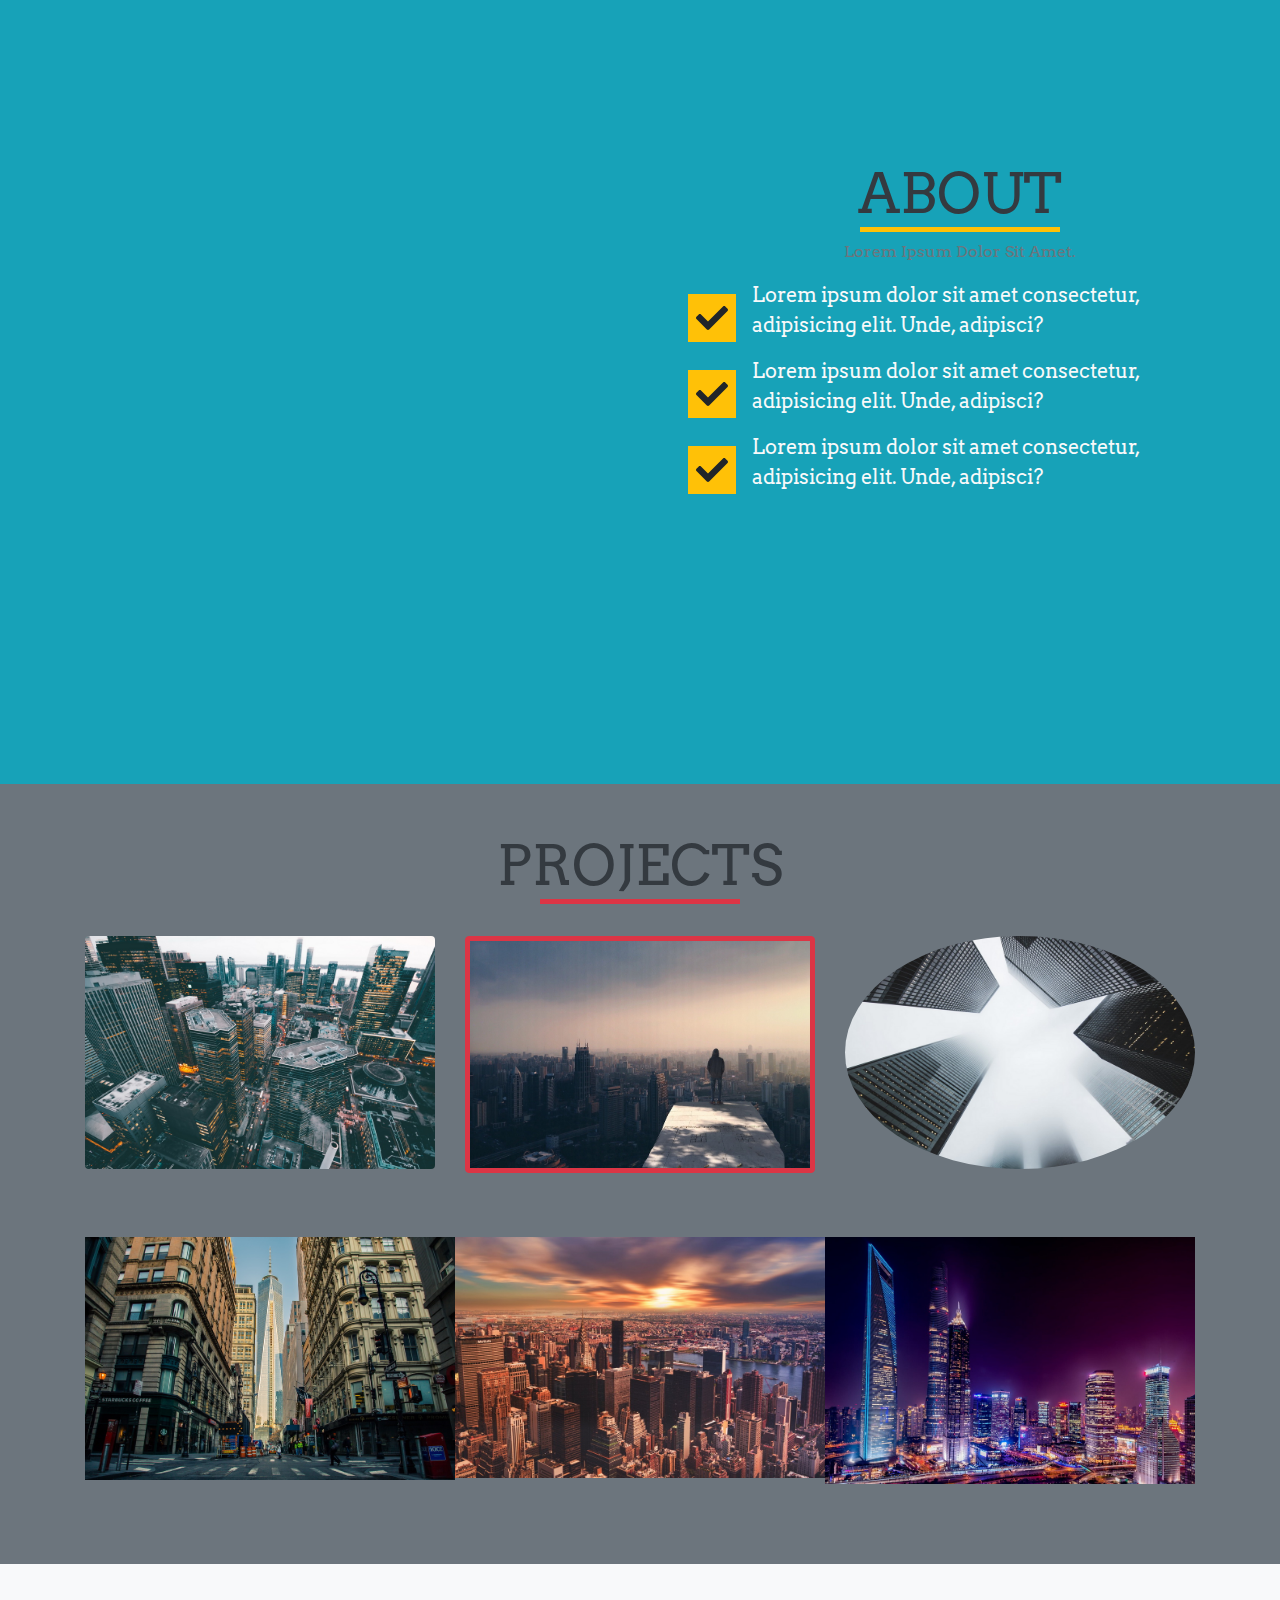
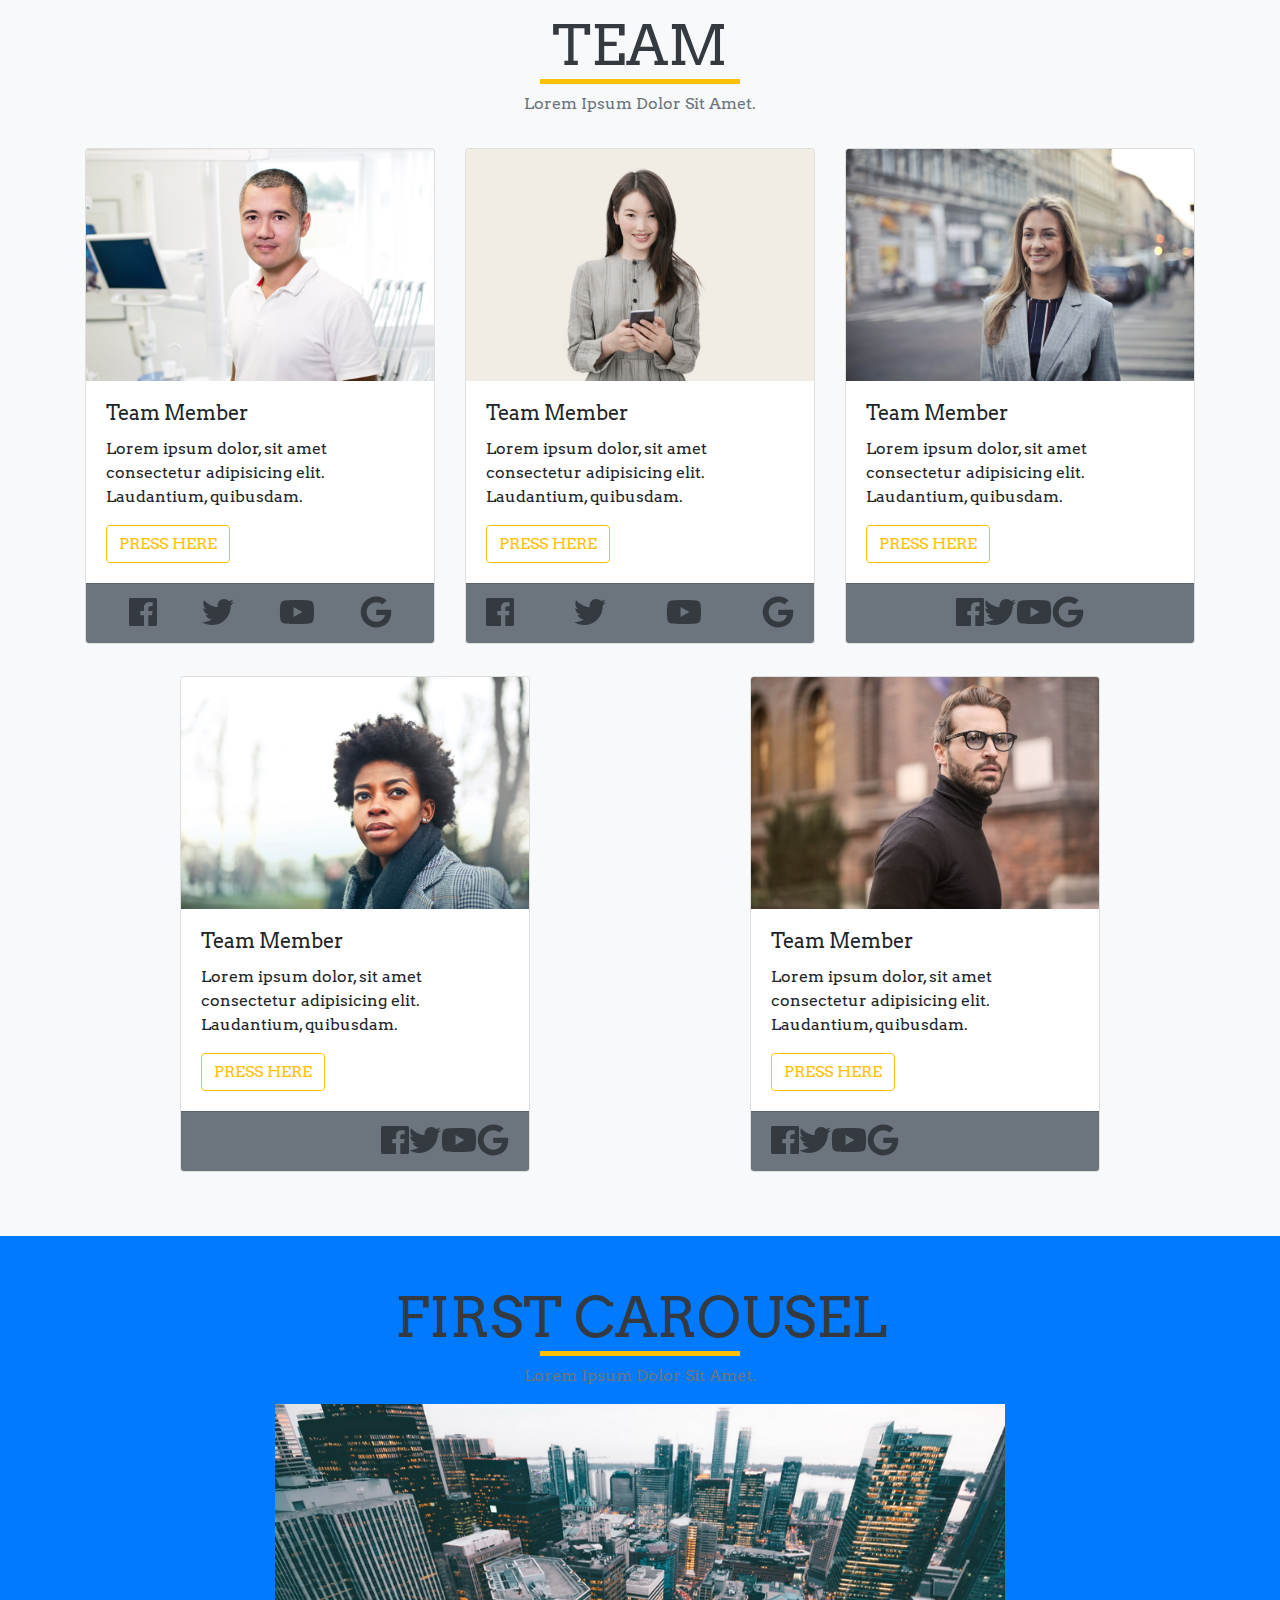
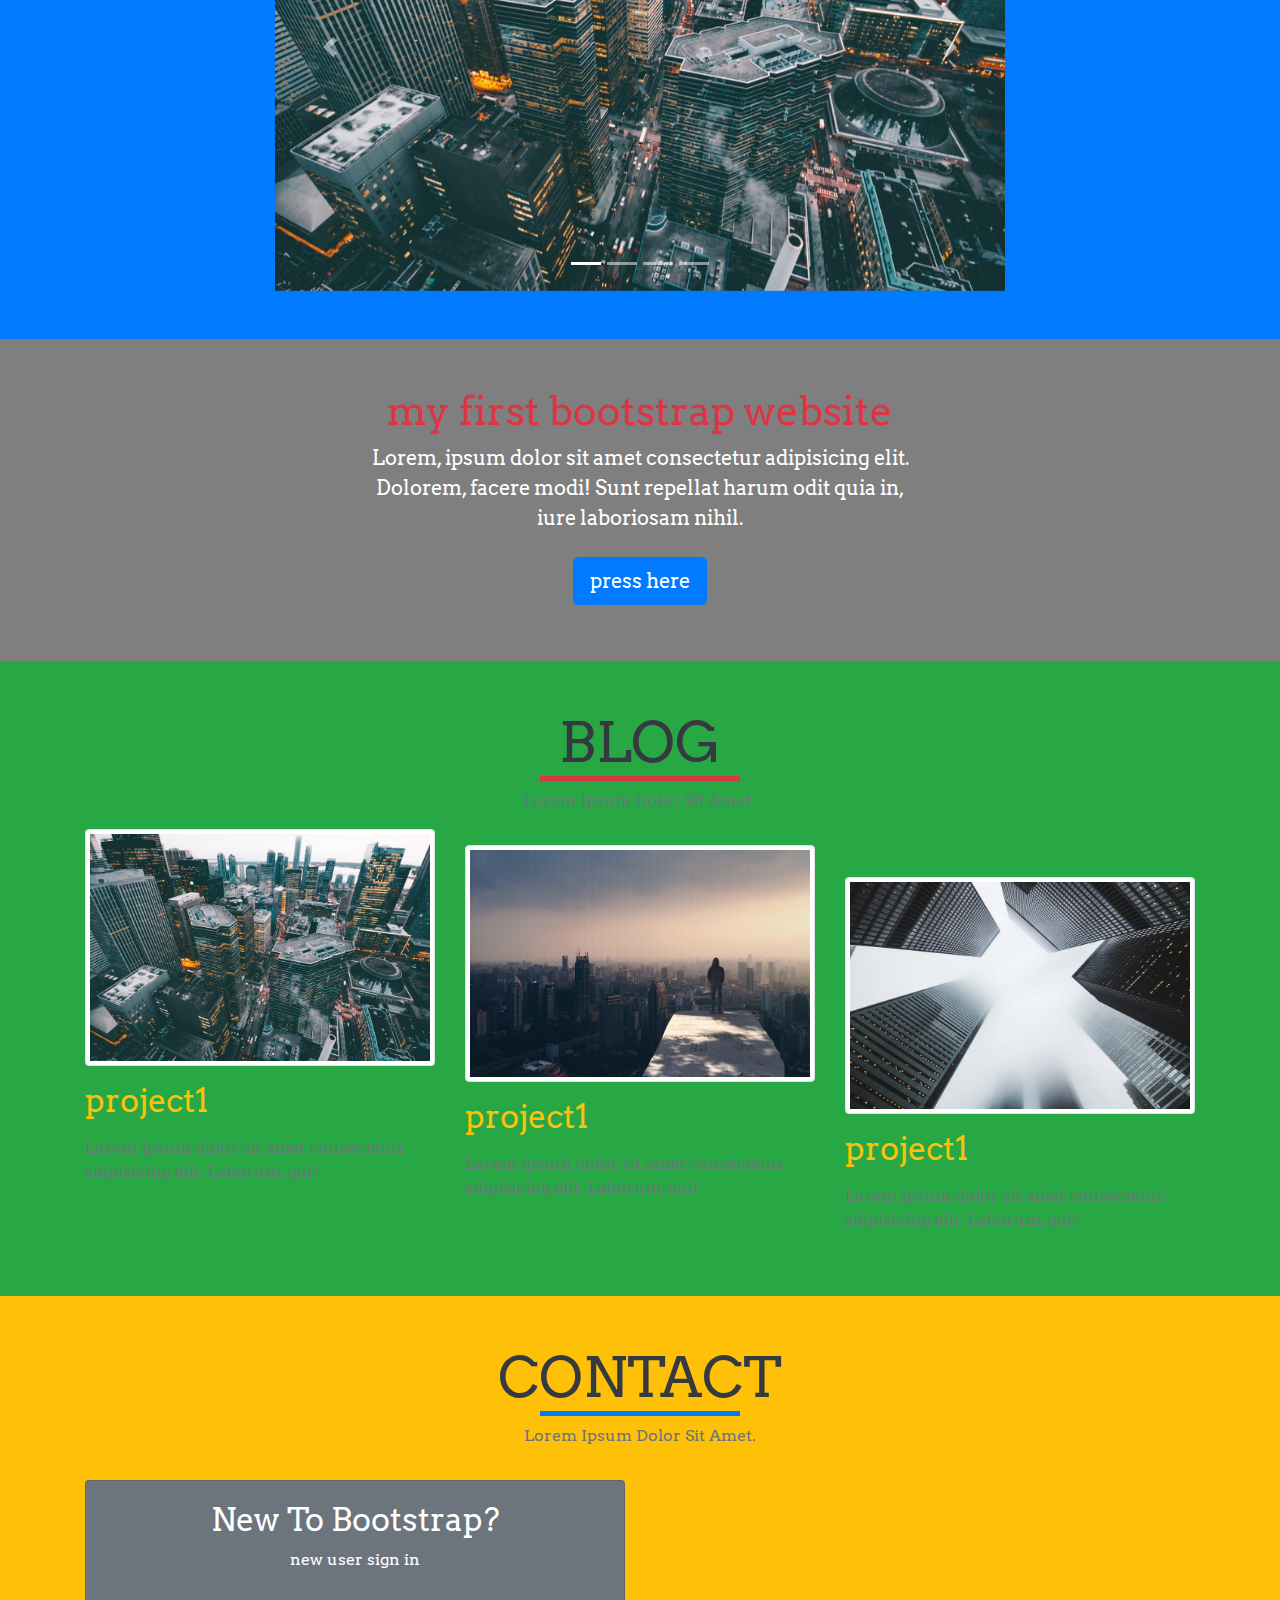
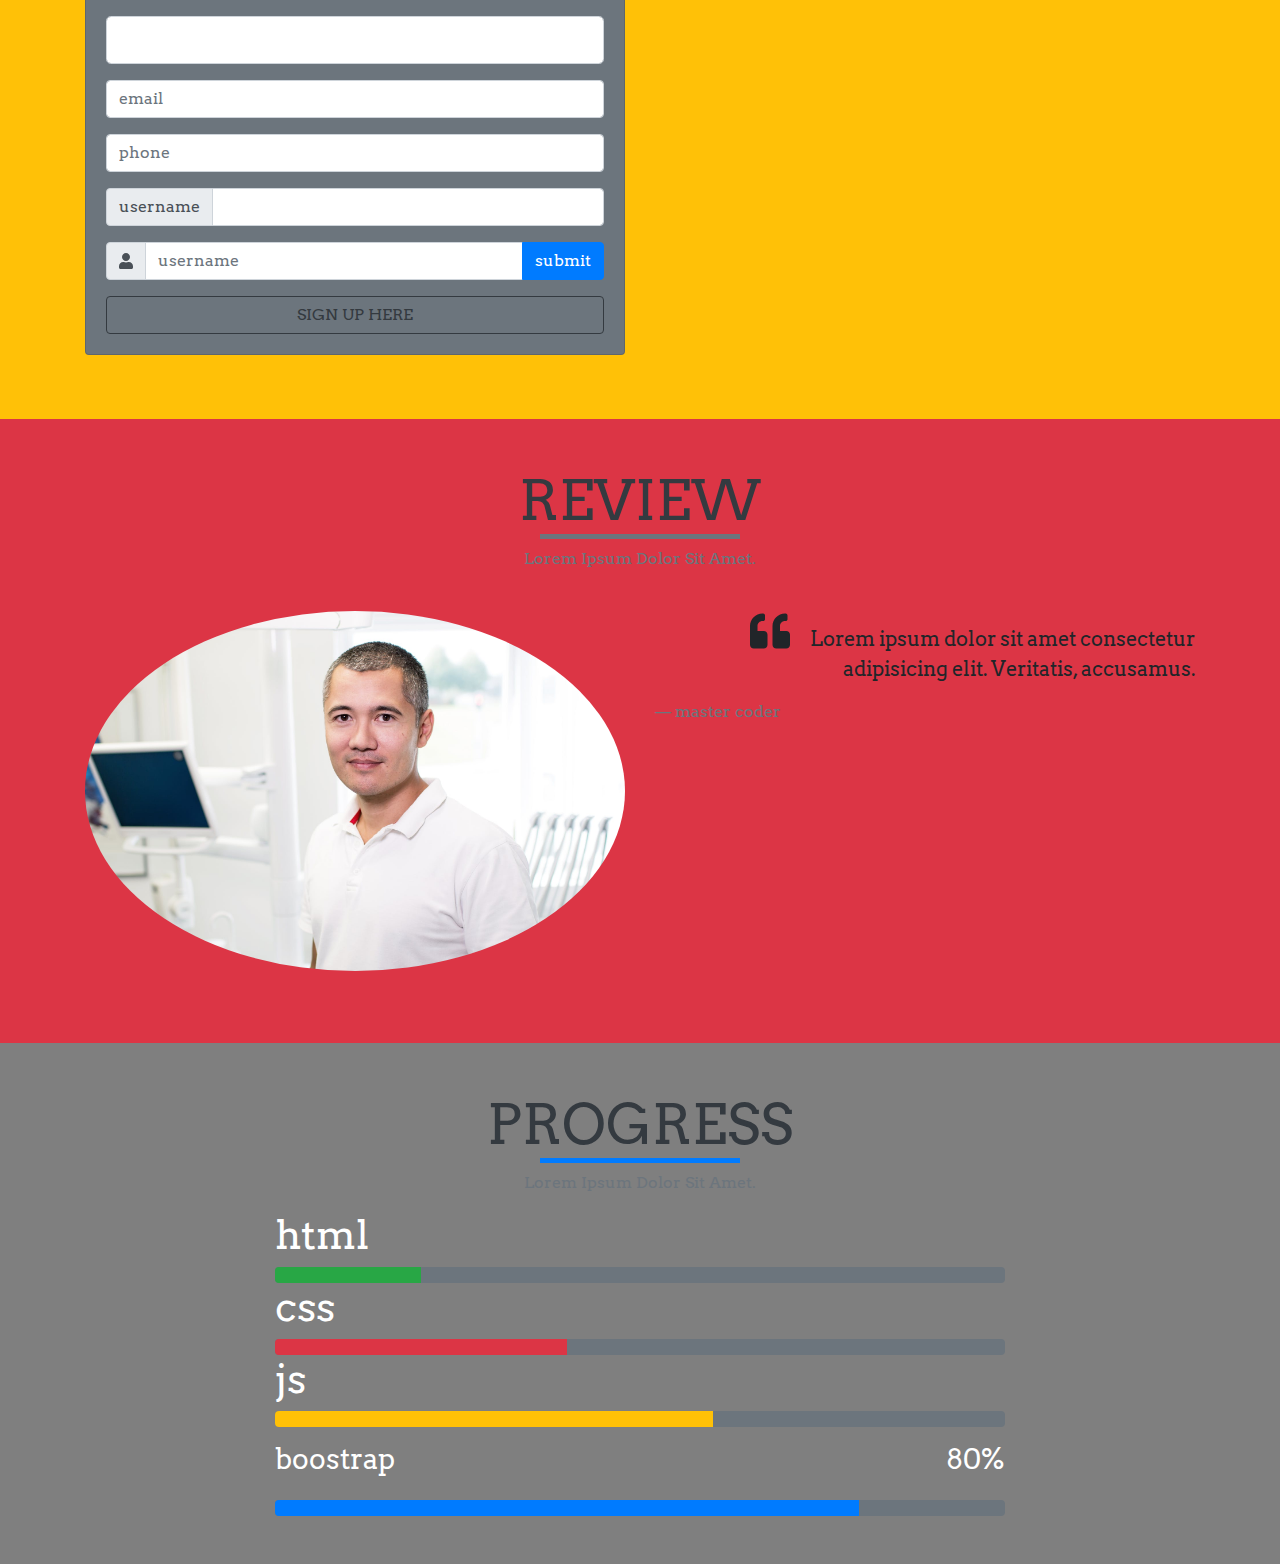
==== commit 0e5ed643: "review and progress" ====
--- a/index.html
+++ b/index.html
@@ -470,6 +470,84 @@
         </div>
     </section>
     <!-- end of contact section -->
+    <!-- review section -->
+    <section id="review" class="py-5 bg-danger">
+        <div class="container">
+            <!-- title -->
+      <div class="row">
+            <div class="col text-center">
+                <h1 class="display-4 text-uppercase text-dark mb-0">
+                    <strong>review</strong>
+                </h1>
+                <div class="title-underline bg-secondary"></div>
+                <p class="mt-2 text-capitalize text-muted">Lorem ipsum dolor sit amet.</p>
+            </div>
+        </div>
+        <!-- end of title -->
+        <div class="row">
+            <div class="col-md-6 my-4">
+                <img src="img/team-1.jpeg" class="img-fluid rounded-circle d-none d-md-block" alt="">
+            </div>
+            <div class="col-md-6 my-4">
+                <blockquote class="blockquote text-right">
+                    <p>
+                        <i class="fas fa-quote-left fa-2x mr-3"></i>
+                        Lorem ipsum dolor sit amet consectetur adipisicing elit. Veritatis, accusamus.
+                    </p>
+                    <footer class="blockquote-footer text-left">master coder</footer>
+                </blockquote>
+            </div>
+        </div>
+        </div>
+    </section>
+    <!-- end of review section -->
+    <!-- progress section -->
+    <section id="progress" class="p-5">
+        <div class="container">
+            <!-- title -->
+      <div class="row">
+            <div class="col text-center">
+                <h1 class="display-4 text-uppercase text-dark mb-0">
+                    <strong>progress</strong>
+                </h1>
+                <div class="title-underline bg-primary"></div>
+                <p class="mt-2 text-capitalize text-muted">Lorem ipsum dolor sit amet.</p>
+            </div>
+        </div>
+        <!-- end of title -->
+        <div class="row">
+            <div class="col-md-8 mx-auto">
+                <!-- progress bar single -->
+                <h1 class="text-white">html</h1>
+                <div class="progress bg-secondary">
+                    <div class="progress-bar bg-success" style="width: 20%"></div>
+                </div>
+                <!-- progress bar single -->
+                <h1 class="text-white">css</h1>
+                <div class="progress bg-secondary">
+                    <div class="progress-bar bg-danger" style="width: 40%"></div>
+                </div>
+                <!-- progress bar single -->
+                <h1 class="text-white">js</h1>
+                <div class="progress bg-secondary">
+                    <div class="progress-bar bg-warning" style="width: 60%"></div>
+                </div>
+                <!-- progress bar single -->
+                <div class="prog my-3 text-white d-flex justify-content-between">
+                    <h3>boostrap</h3>
+                    <h3>80%</h3>
+                </div>
+
+                <div class="progress bg-secondary">
+                    <div class="progress-bar" style="width: 80%"></div>
+                </div>
+            </div>
+        </div>
+        </div>
+    </section>
+    <!-- end of progress section -->
+
+
     <!-- jquery -->
     <script src="./js/jquery-3.4.0.slim.min.js"></script>
     <!-- bootstrap js-->
--- a/css/style.css
+++ b/css/style.css
@@ -1,2 +1,2 @@
-body{font-family:'Arvo', serif}.height{min-height:100vh}.title-underline{width:200px;height:5px;margin:0 auto}.height-80{min-height:100vh}.about-picture{background:url(../img/about-bcg.jpeg) center/cover no-repeat fixed}#filler{background:-webkit-gradient(linear, left top, left bottom, from(rgba(0,0,0,0.5)), to(rgba(0,0,0,0.5))),url(../img/projects-1.jpg) center/cover no-repeat fixed;background:linear-gradient(rgba(0,0,0,0.5), rgba(0,0,0,0.5)),url(../img/projects-1.jpg) center/cover no-repeat fixed}
+body{font-family:'Arvo', serif}.height{min-height:100vh}.title-underline{width:200px;height:5px;margin:0 auto}.height-80{min-height:100vh}.about-picture{background:url(../img/about-bcg.jpeg) center/cover no-repeat fixed}#filler,#progress{background:-webkit-gradient(linear, left top, left bottom, from(rgba(0,0,0,0.5)), to(rgba(0,0,0,0.5))),url(../img/projects-1.jpg) center/cover no-repeat fixed;background:linear-gradient(rgba(0,0,0,0.5), rgba(0,0,0,0.5)),url(../img/projects-1.jpg) center/cover no-repeat fixed}
 /*# sourceMappingURL=style.css.map */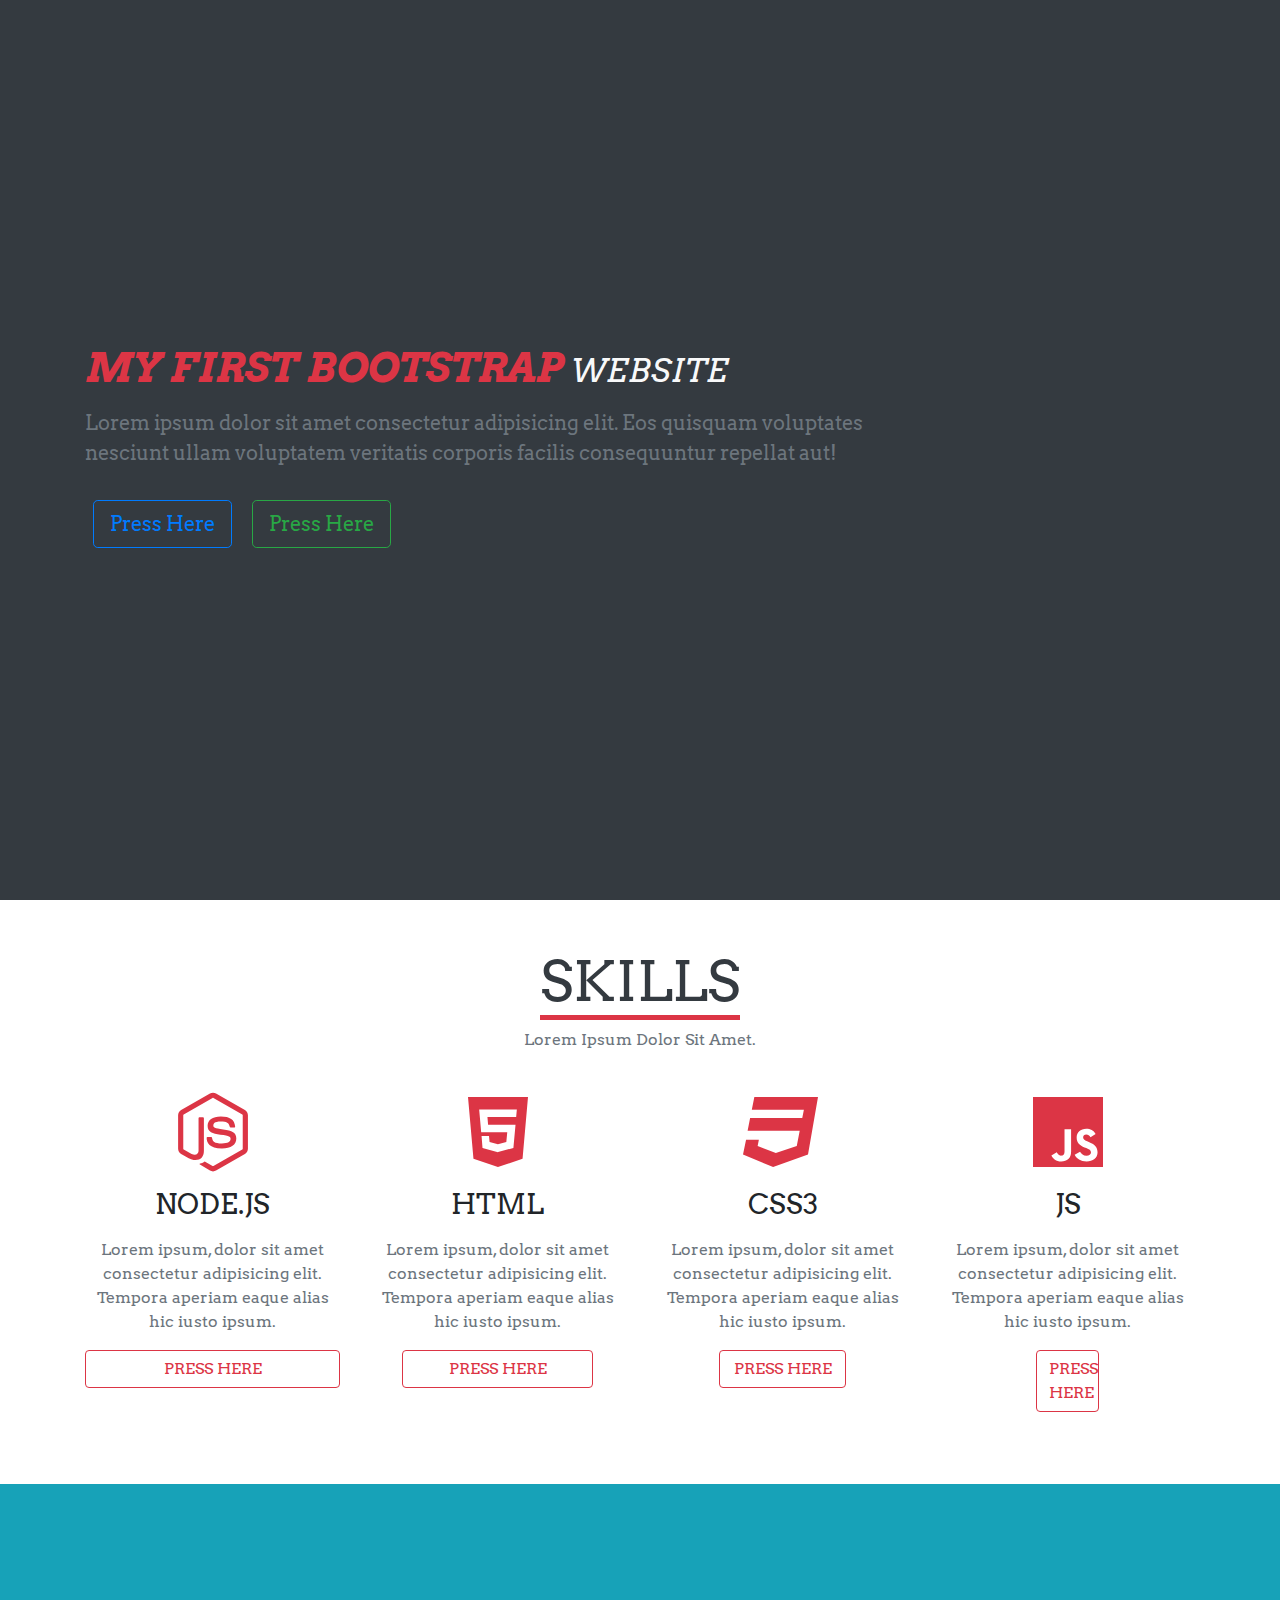
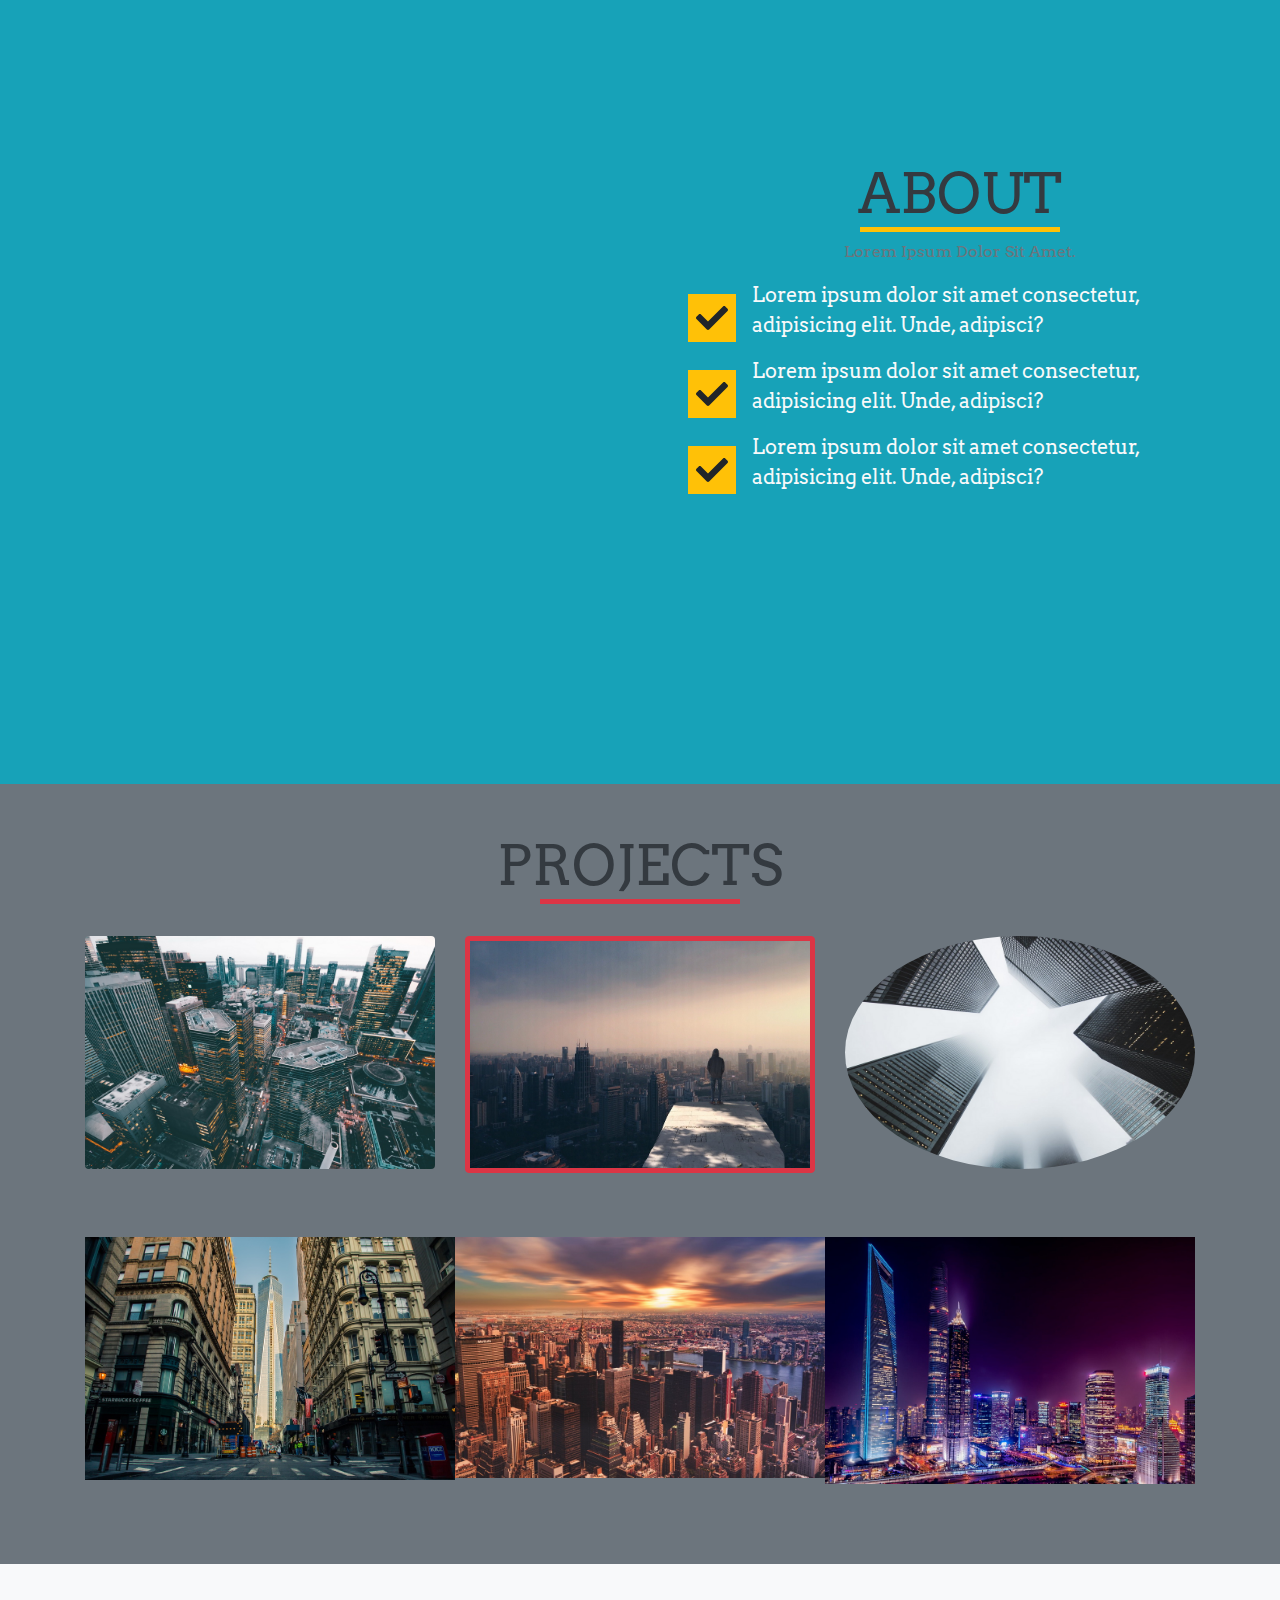
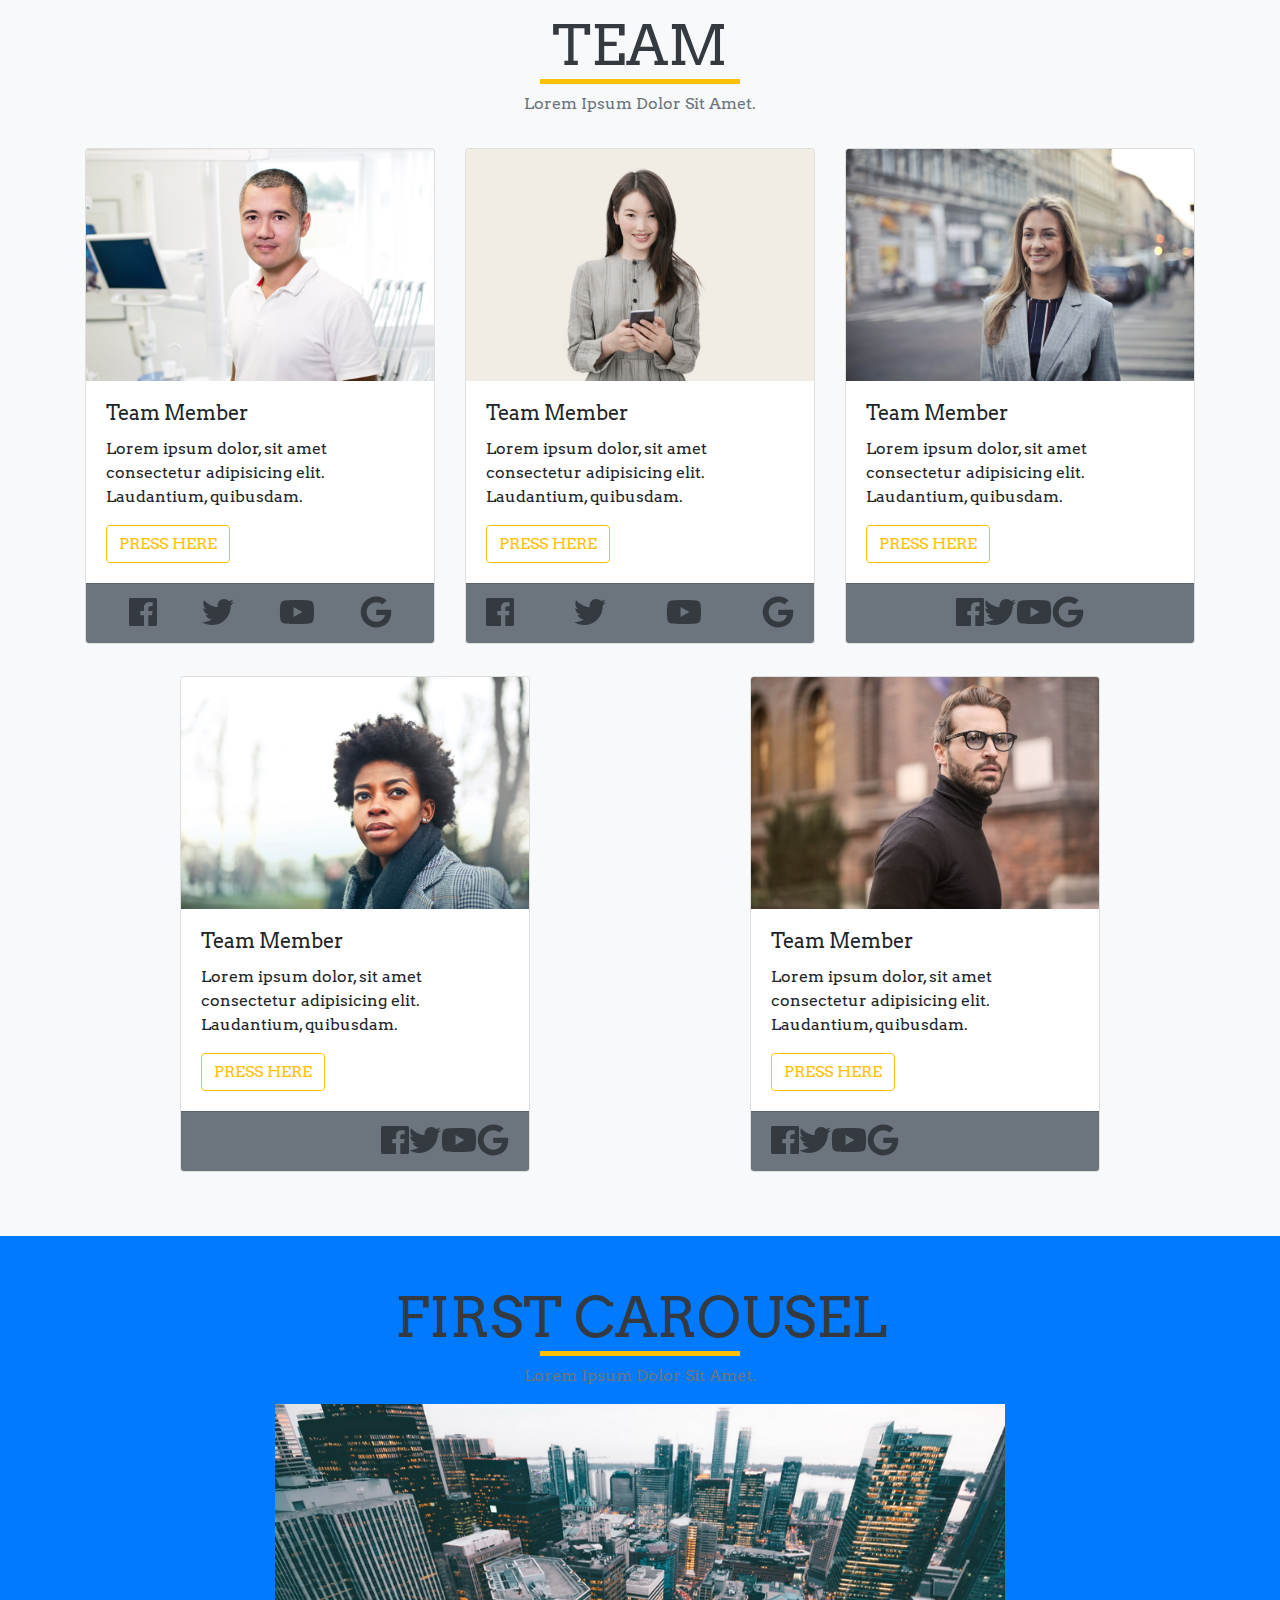
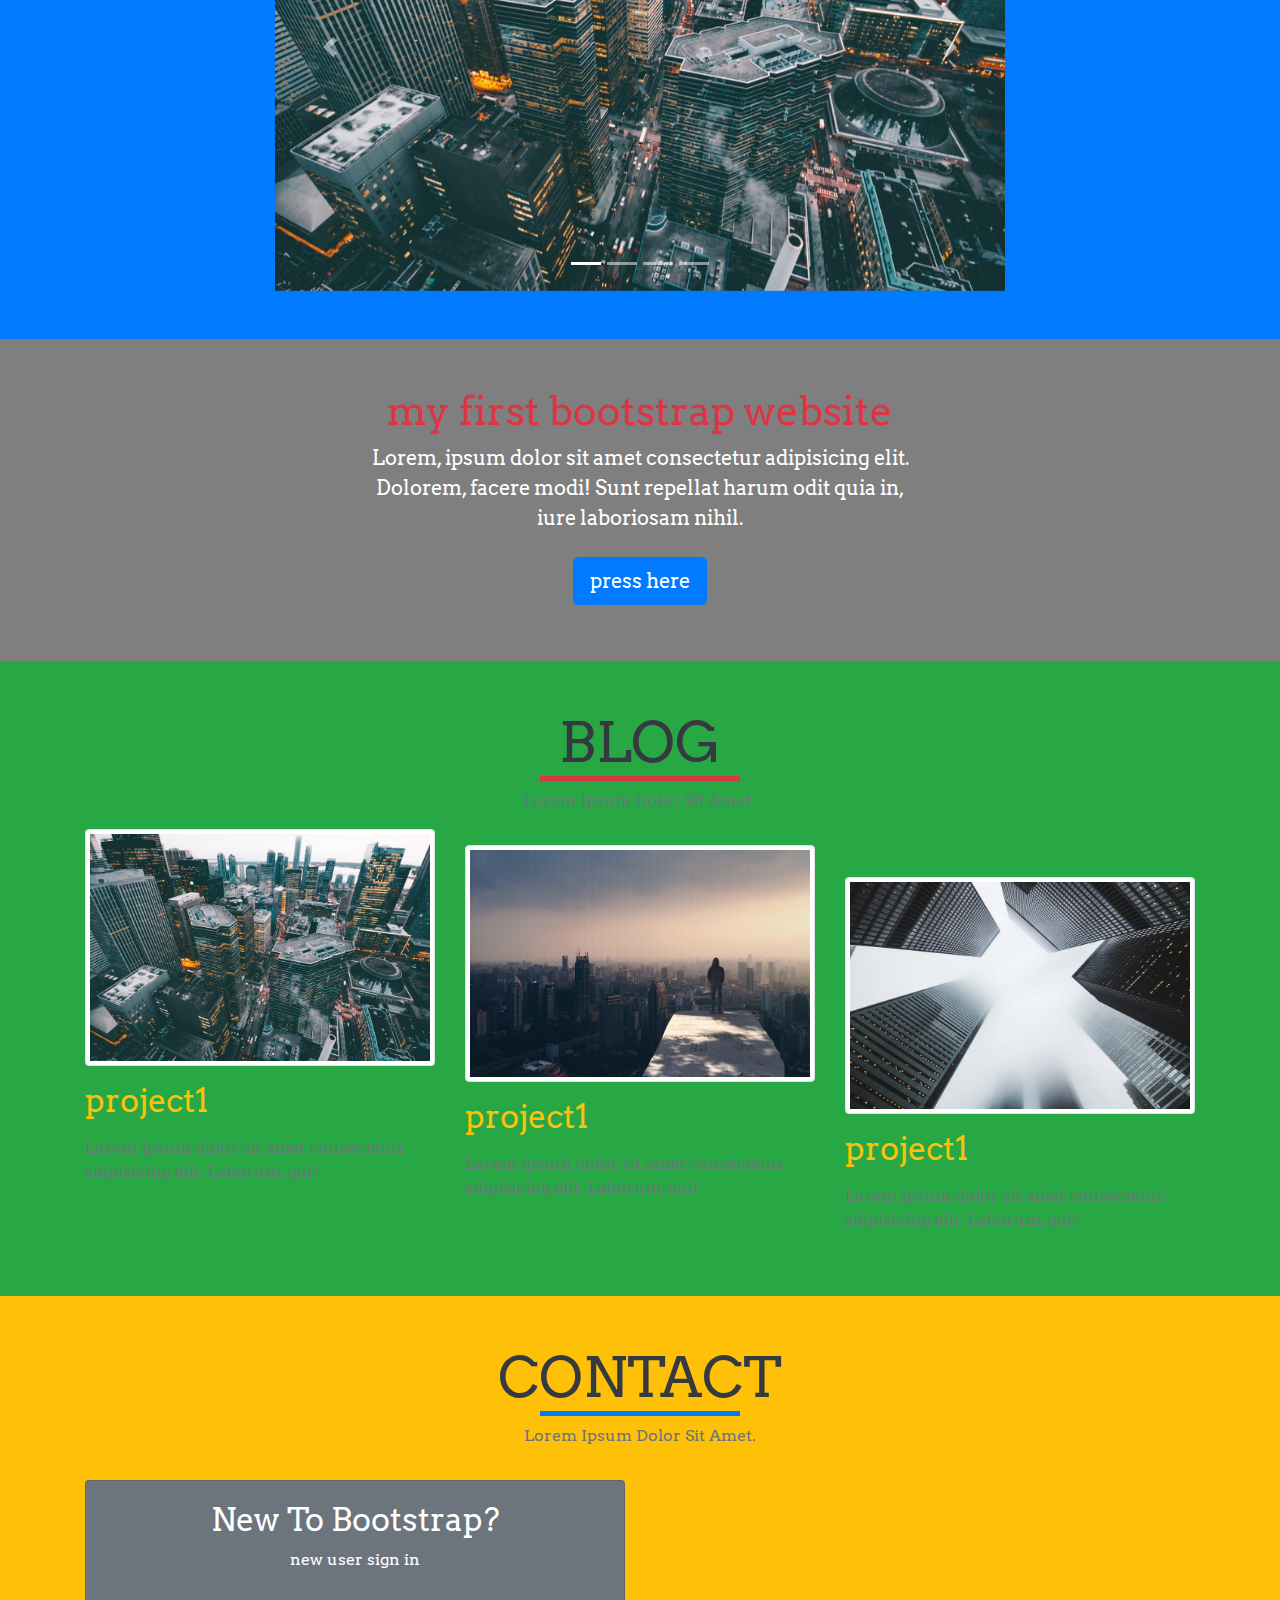
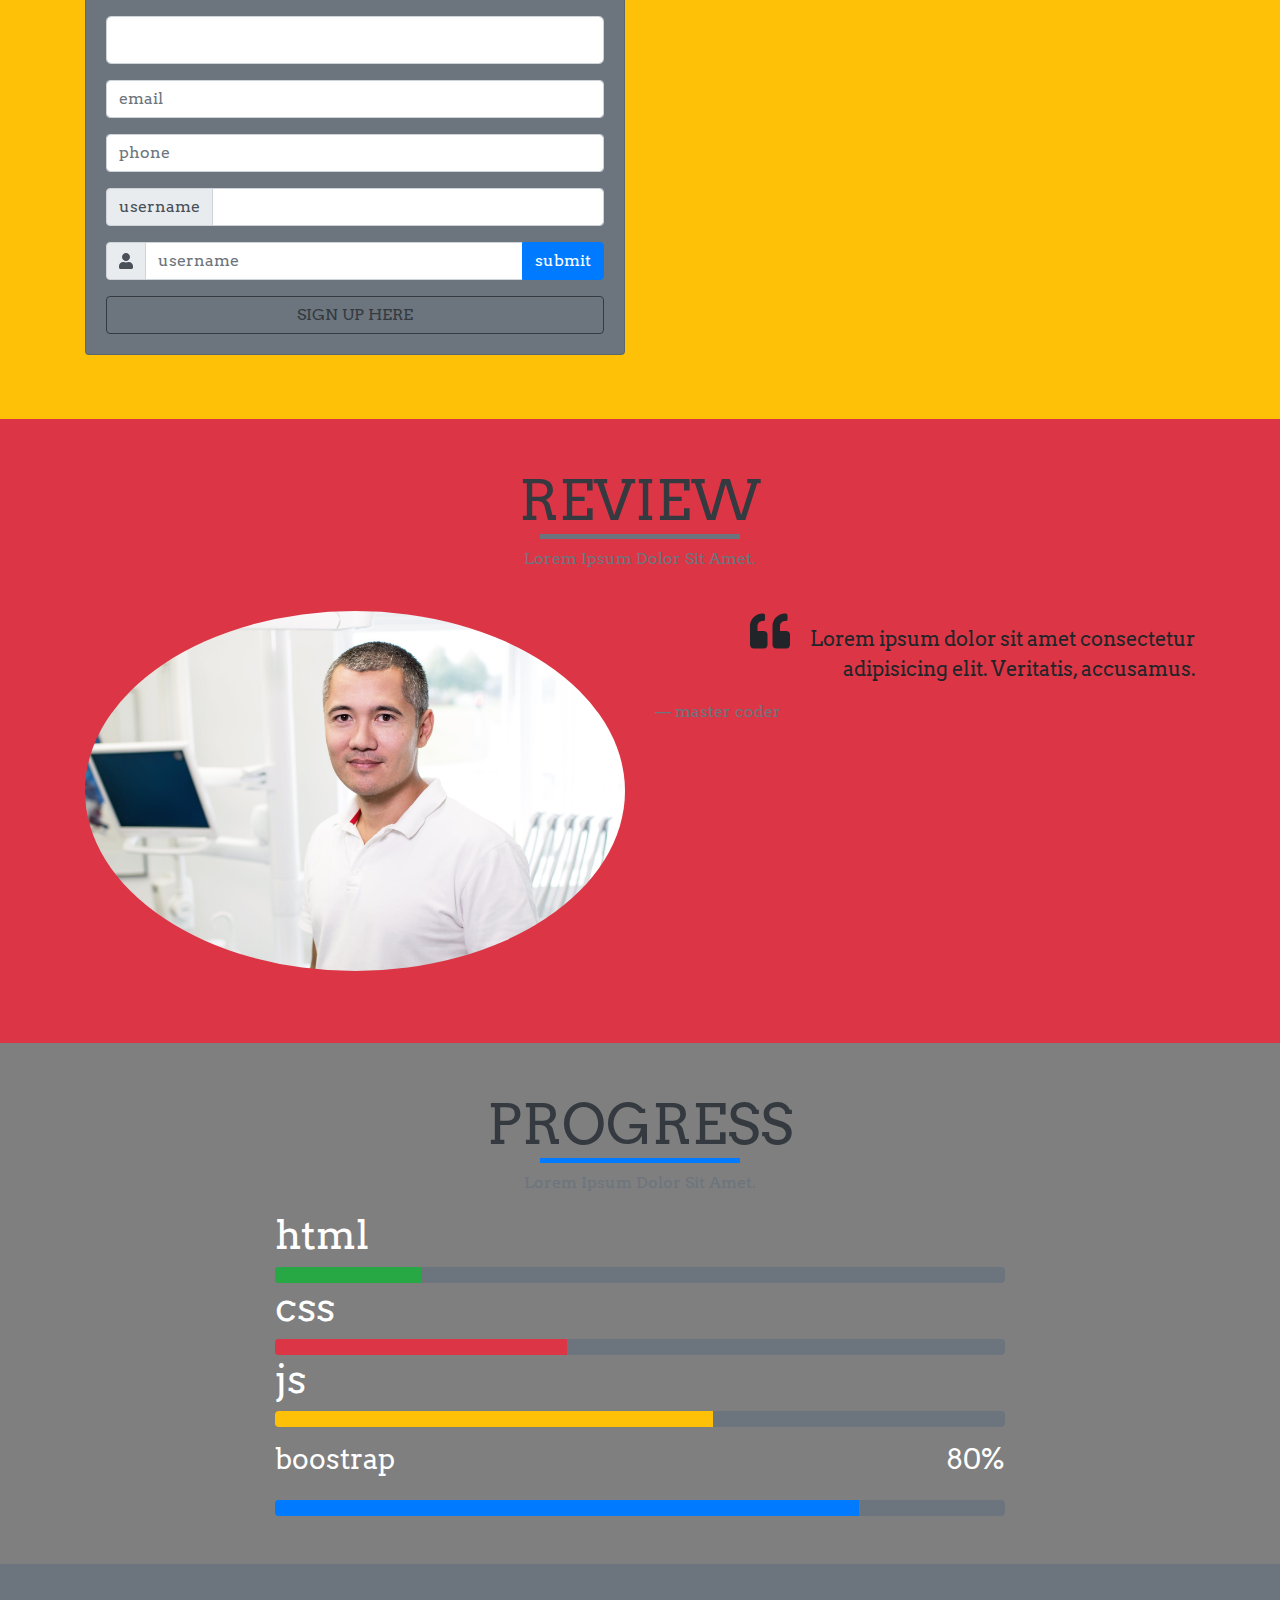
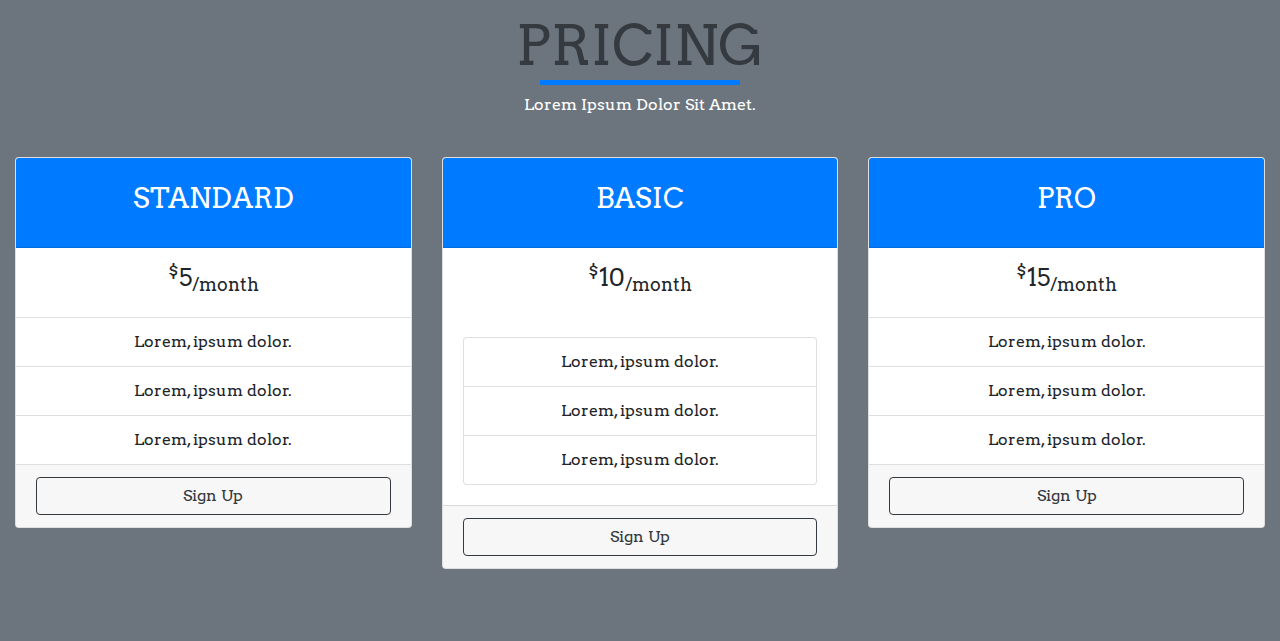
==== commit e9dbc935: "pricing" ====
--- a/index.html
+++ b/index.html
@@ -546,6 +546,106 @@
         </div>
     </section>
     <!-- end of progress section -->
+    <!-- pricing section -->
+    <section id="pricing" class="py-5 bg-secondary">
+        <div class="container-fluid">
+            <!-- title -->
+      <div class="row">
+        <div class="col text-center">
+            <h1 class="display-4 text-uppercase text-dark mb-0">
+                <strong>pricing</strong>
+            </h1>
+            <div class="title-underline bg-primary"></div>
+            <p class="mt-2 text-capitalize text-white">Lorem ipsum dolor sit amet.</p>
+        </div>
+    </div>
+    <!-- end of title -->
+    <div class="row">
+        <!-- card -->
+        <div class="col-md-4 my-4">
+            <div class="card">
+            <!-- card header -->
+            <div class="card-header bg-primary text-white text-uppercase text-center py-4">
+                <h3>standard</h3>
+            </div>
+            <!-- card-title -->
+            <div class="card-title text-center my-3">
+                <h4>
+                    <sup>$</sup>5<sub>/month</sub>
+                </h4>
+            </div>
+            <!-- list -->
+            <ul class="list-group list-group-flush text-center">
+                <li class="list-group-item">Lorem, ipsum dolor.</li>
+                <li class="list-group-item">Lorem, ipsum dolor.</li>
+                <li class="list-group-item">Lorem, ipsum dolor.</li>
+            </ul>
+            <!-- card footer -->
+            <div class="card-footer ">
+                <a href="" class="btn btn-outline-dark btn-block text-capitalize">sign up</a>
+            </div>
+            </div>
+        </div>
+        <!-- end of card -->
+        <!-- card -->
+        <div class="col-md-4 my-4">
+            <div class="card">
+            <!-- card header -->
+            <div class="card-header bg-primary text-white text-uppercase text-center py-4">
+                <h3>basic</h3>
+            </div>
+            <!-- card-title -->
+            <div class="card-title text-center my-3">
+                <h4>
+                    <sup>$</sup>10<sub>/month</sub>
+                </h4>
+            </div>
+            <!-- list -->
+            <div class="card-body">
+            <ul class="list-group text-center">
+                <li class="list-group-item">Lorem, ipsum dolor.</li>
+                <li class="list-group-item">Lorem, ipsum dolor.</li>
+                <li class="list-group-item">Lorem, ipsum dolor.</li>
+            </ul>    
+            </div>
+            
+            <!-- card footer -->
+            <div class="card-footer ">
+                <a href="" class="btn btn-outline-dark btn-block text-capitalize">sign up</a>
+            </div>
+            </div>
+        </div>
+        <!-- end of card -->
+        <!-- card -->
+        <div class="col-md-4 my-4">
+            <div class="card">
+            <!-- card header -->
+            <div class="card-header bg-primary text-white text-uppercase text-center py-4">
+                <h3>pro</h3>
+            </div>
+            <!-- card-title -->
+            <div class="card-title text-center my-3">
+                <h4>
+                    <sup>$</sup>15<sub>/month</sub>
+                </h4>
+            </div>
+            <!-- list -->
+            <ul class="list-group list-group-flush text-center">
+                <li class="list-group-item">Lorem, ipsum dolor.</li>
+                <li class="list-group-item">Lorem, ipsum dolor.</li>
+                <li class="list-group-item">Lorem, ipsum dolor.</li>
+            </ul>
+            <!-- card footer -->
+            <div class="card-footer ">
+                <a href="" class="btn btn-outline-dark btn-block text-capitalize">sign up</a>
+            </div>
+            </div>
+        </div>
+        <!-- end of card -->
+    </div>
+        </div>
+    </section>
+    <!-- end of pricing section -->
 
 
     <!-- jquery -->
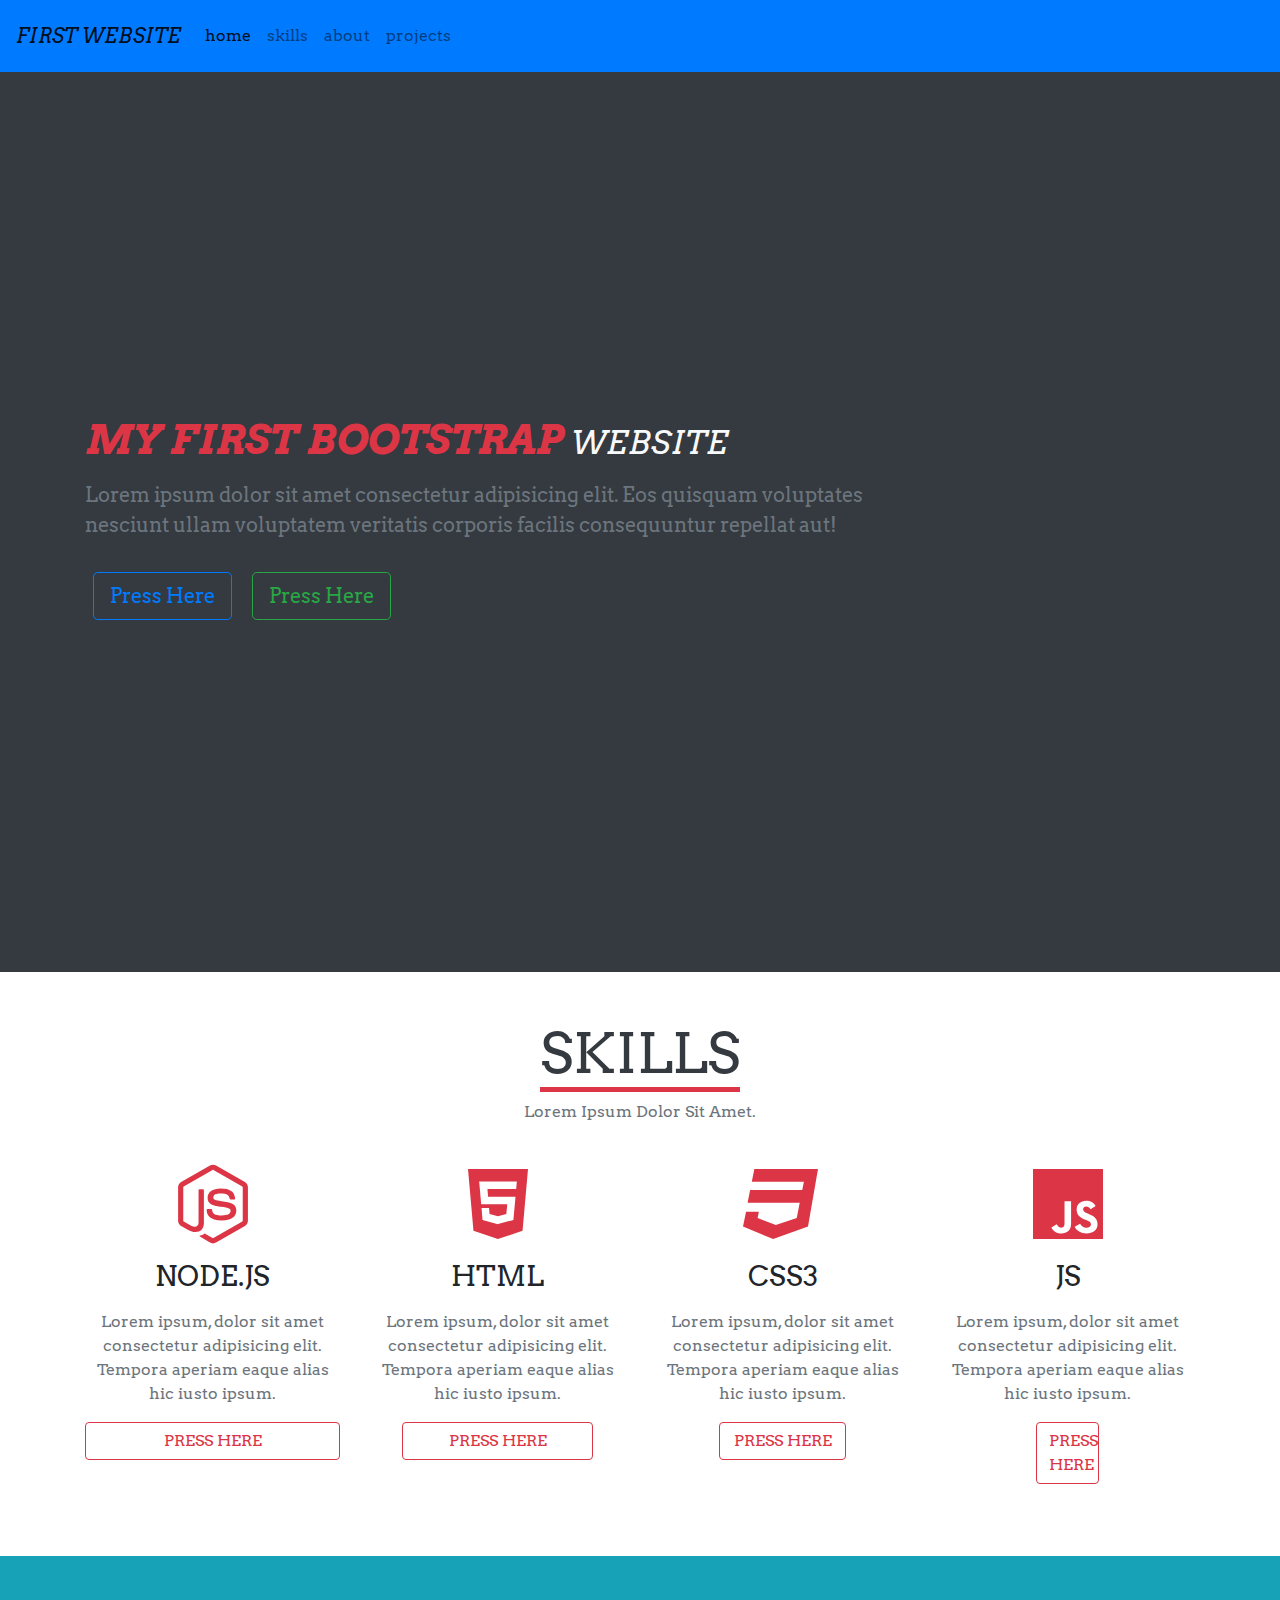
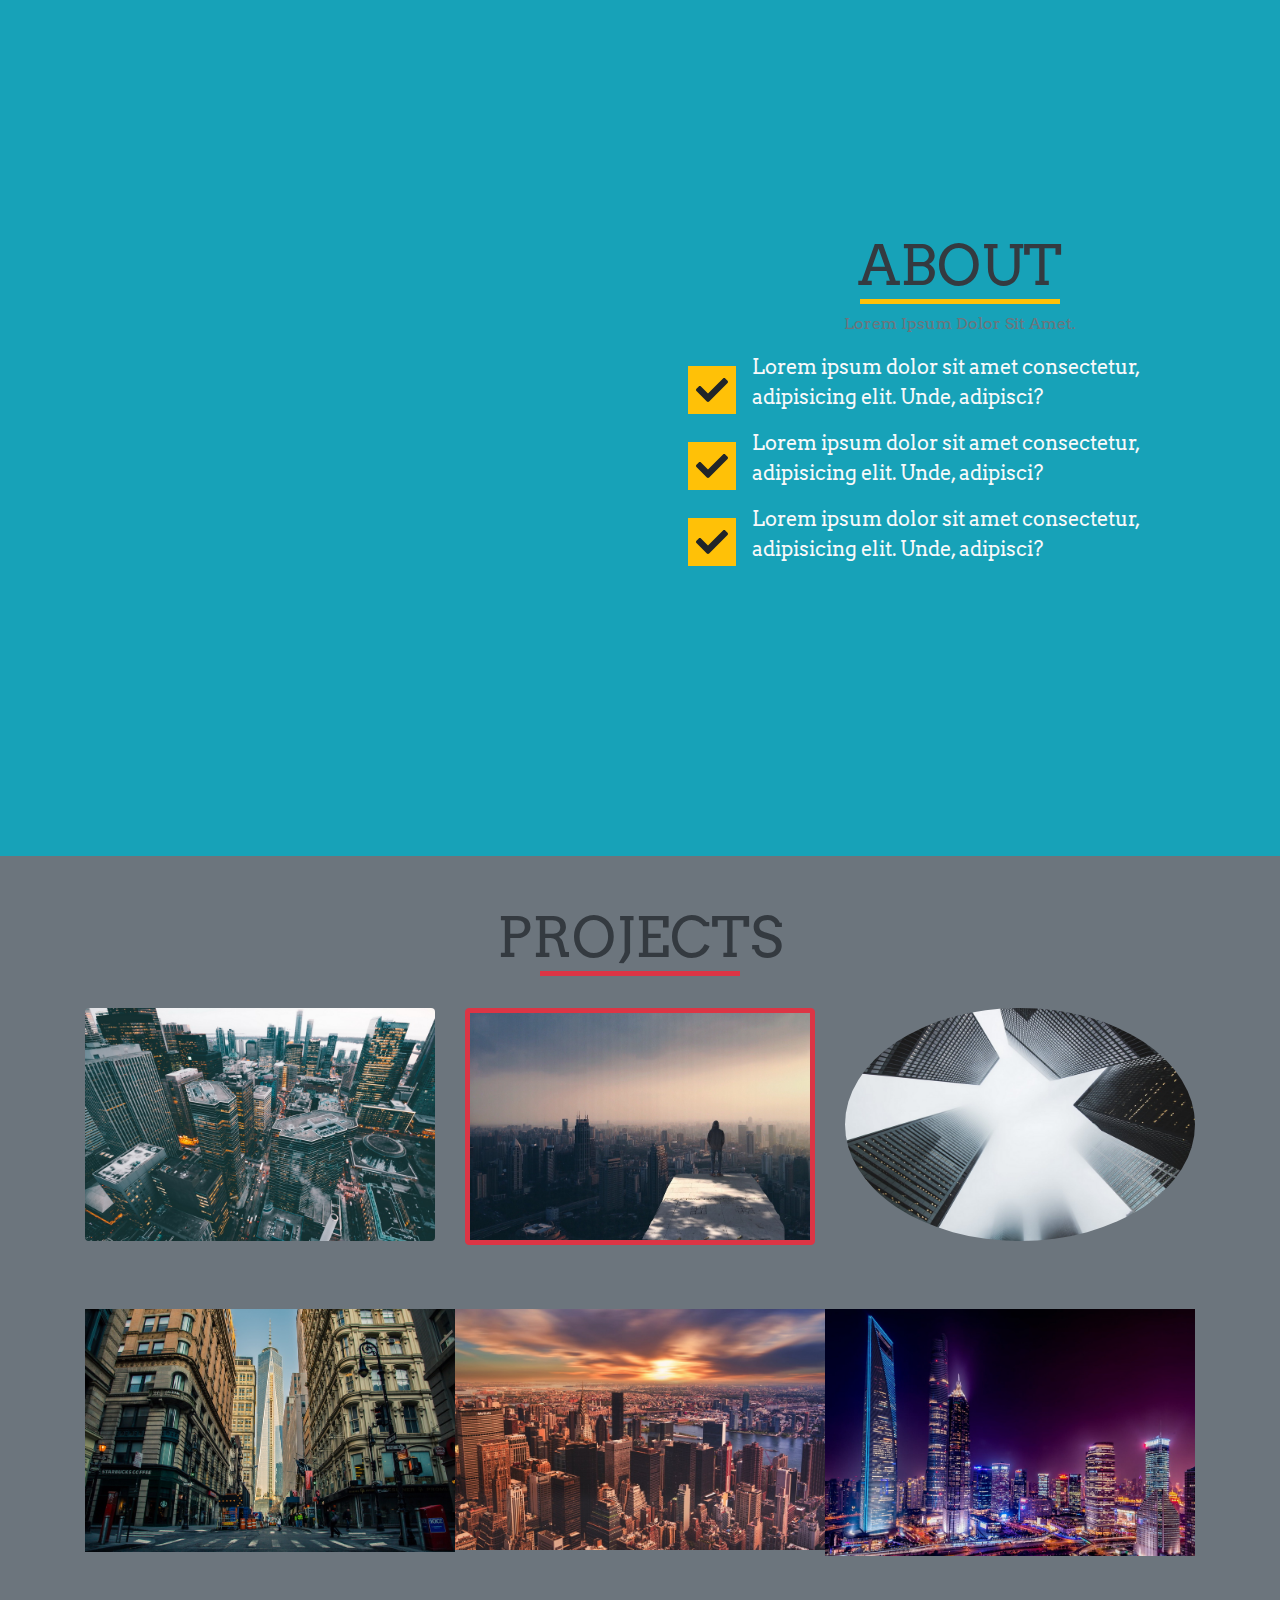
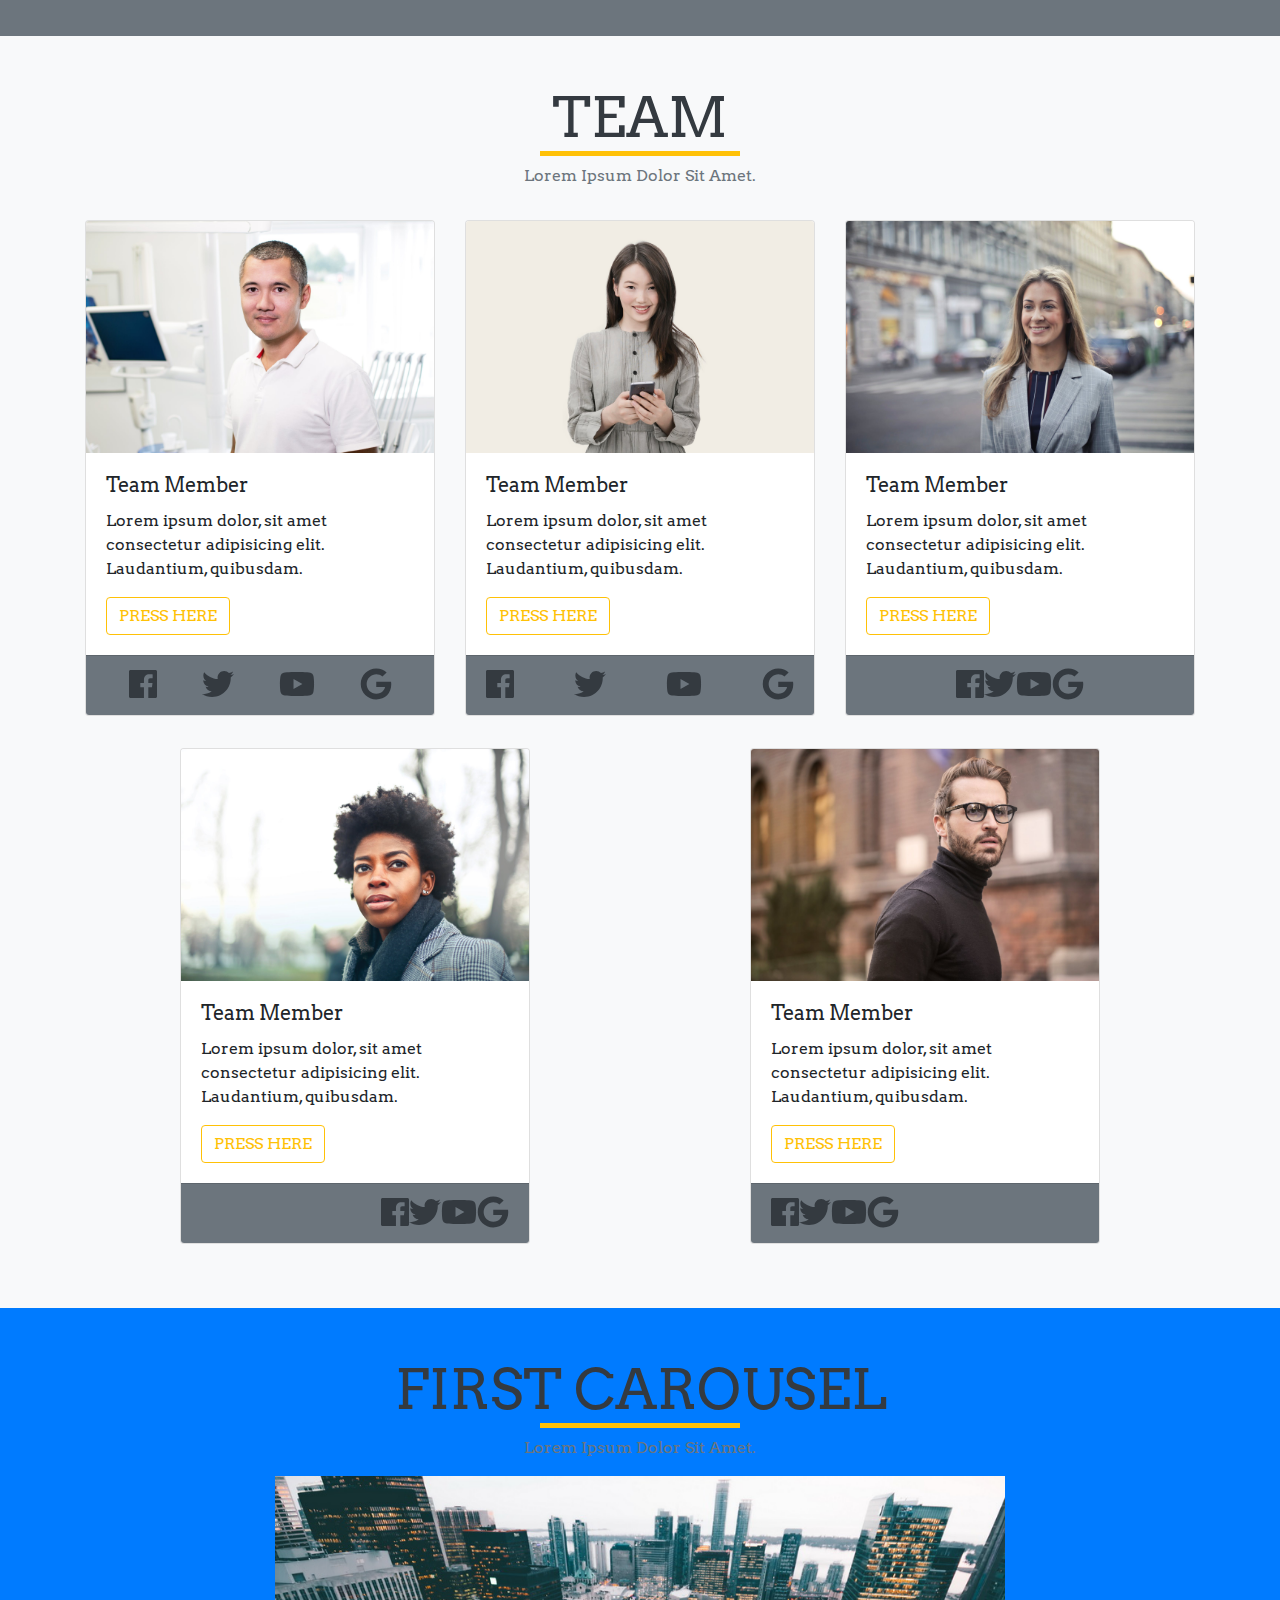
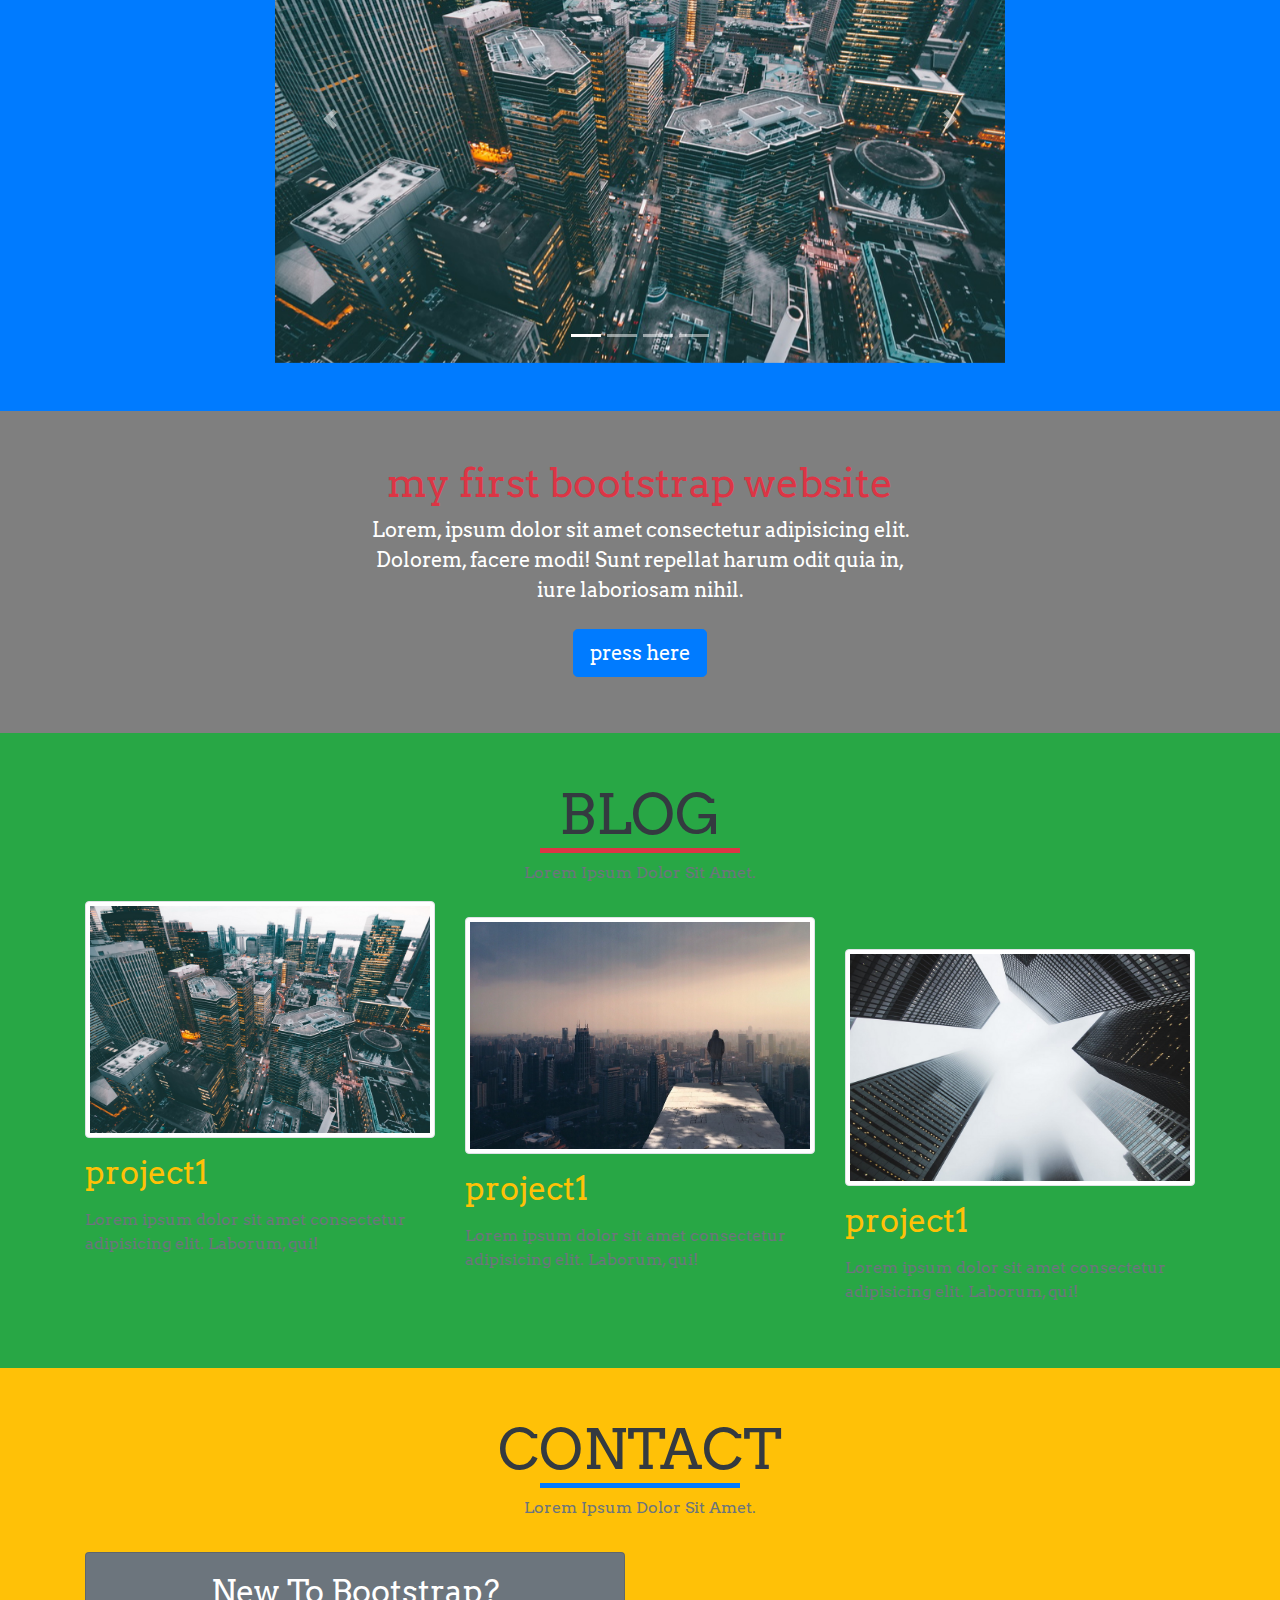
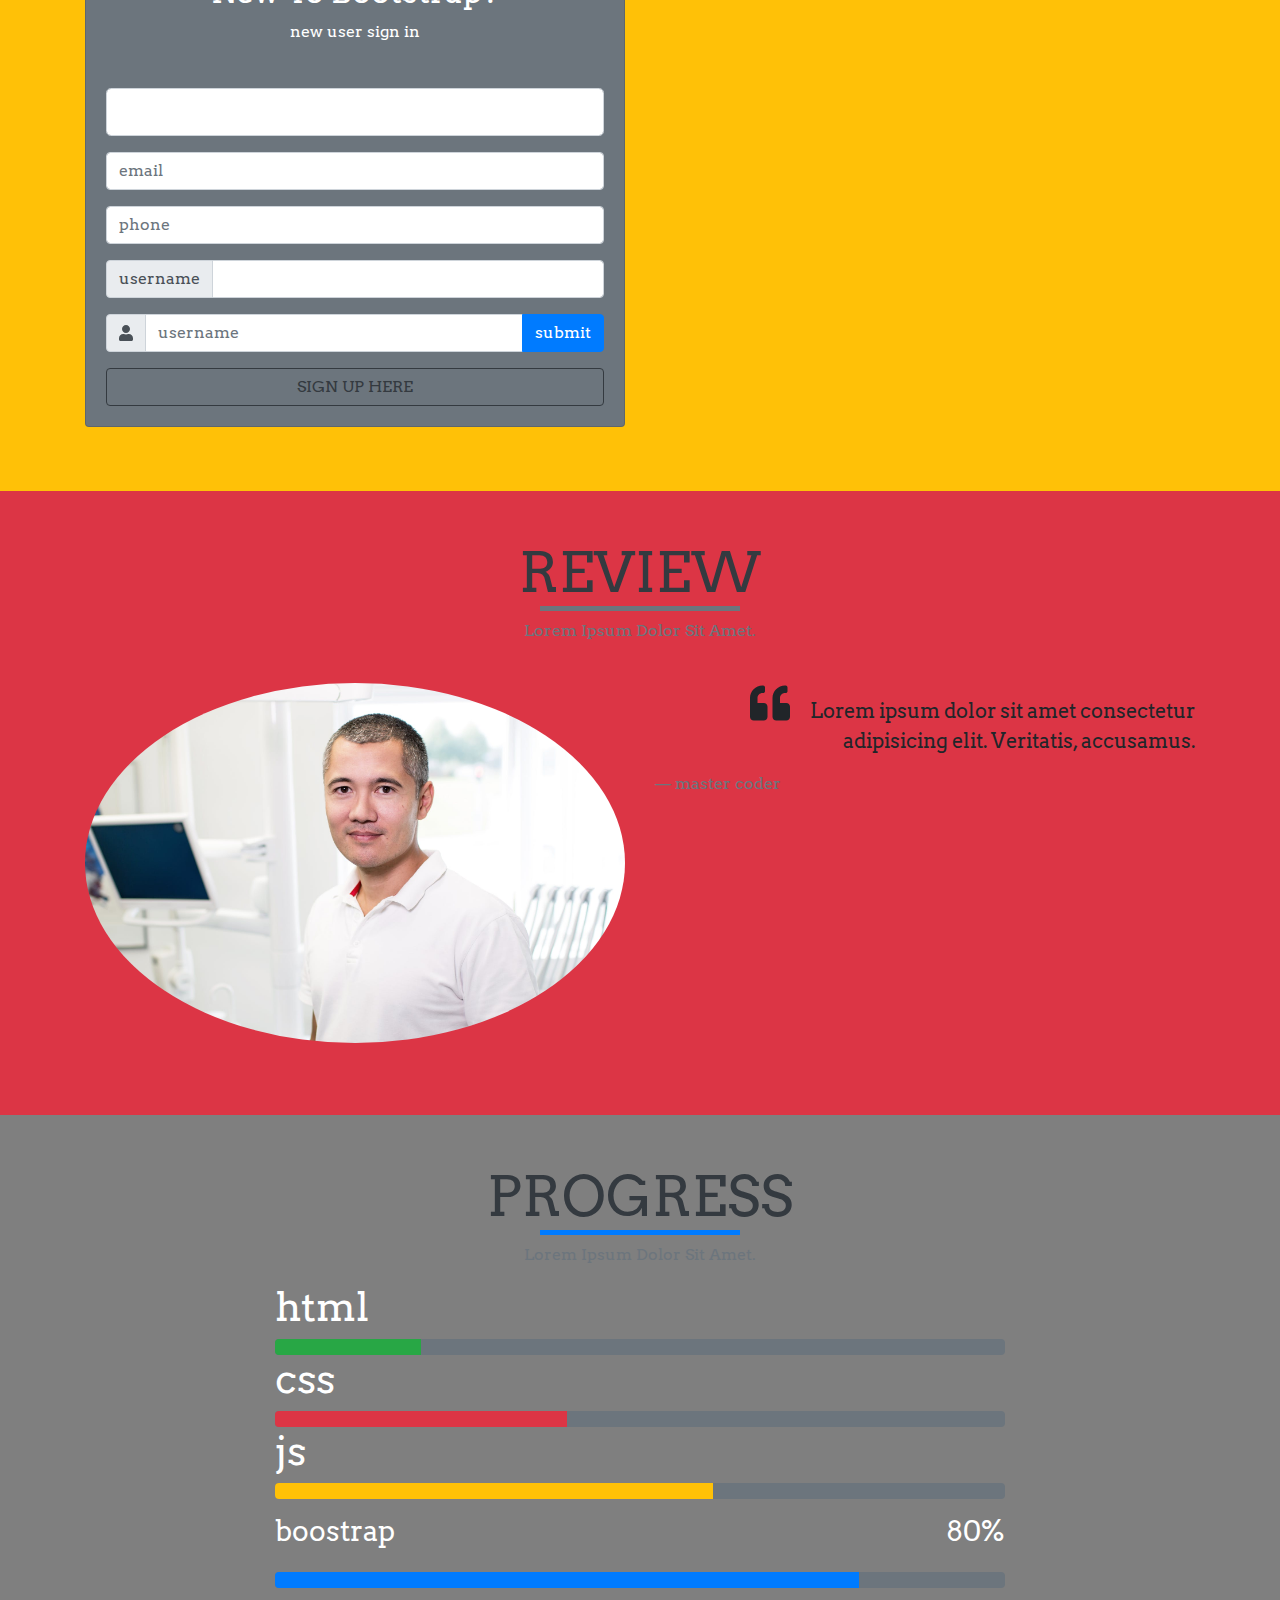
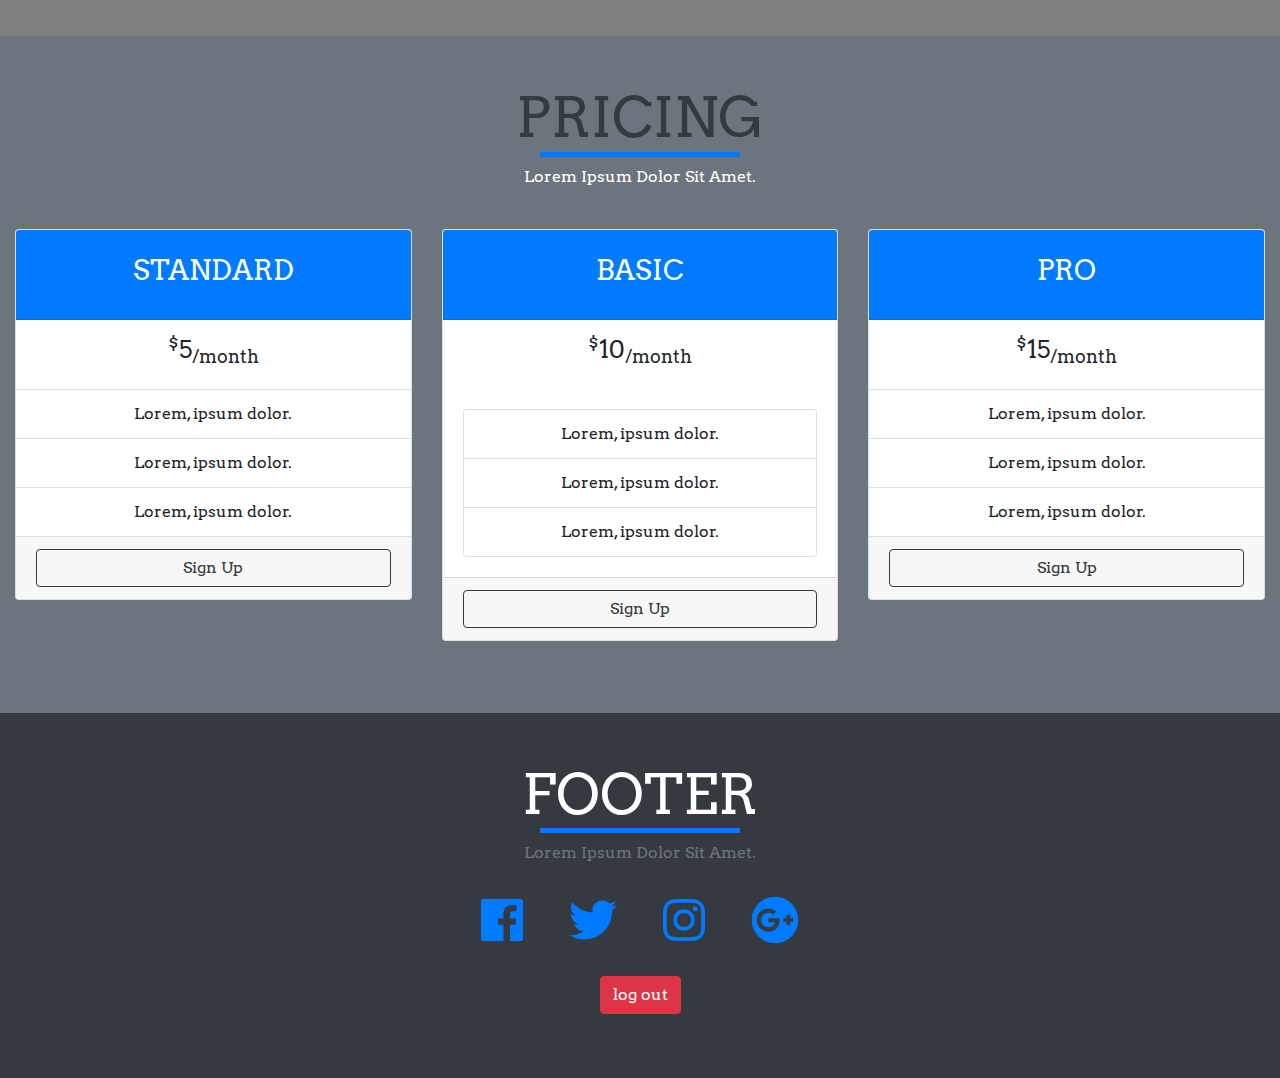
==== commit 7f2dda34: "footer and navbar" ====
--- a/index.html
+++ b/index.html
@@ -16,6 +16,25 @@
     <link rel="stylesheet" href="./css/style.css">
 </head>
 <body>
+<!-- navbar -->
+      <nav class="navbar py-3 navbar-light navbar-expand-sm bg-primary">
+          <!-- logo -->
+          <a href="#" class="navbar-brand text-uppercase font-italic">first website</a>
+          <button class="navbar-toggler" type="button" data-toggle="collapse" data-target="#navbarLinks">
+              <span class="navbar-toggler-icon"></span>
+          </button>
+          <div class="collapse navbar-collapse" id="navbarLinks">
+              <ul class="navbar-nav">
+                  <li class="nav-item active"><a href="#header" class="nav-link">home</a></li>
+                  <li class="nav-item"><a href="#skills" class="nav-link">skills</a></li>
+                  <li class="nav-item"><a href="#about" class="nav-link">about</a></li>
+                  <li class="nav-item"><a href="#projects" class="nav-link">projects</a></li>
+              </ul>
+          </div>
+      </nav>
+<!-- end of navbar -->    
+ <!-- header -->     
+
 <header id="header" class="bg-dark">
     <div class="container">
         <div class="row height align-items-center">
@@ -647,6 +666,62 @@
     </section>
     <!-- end of pricing section -->
 
+    <!-- footer section -->
+    <footer id="footer" class="bg-dark py-5">
+        <div class="container">
+             <!-- title -->
+      <div class="row">
+            <div class="col text-center">
+                <h1 class="display-4 text-uppercase text-white mb-0">
+                    <strong>footer</strong>
+                </h1>
+                <div class="title-underline bg-primary"></div>
+                <p class="mt-2 text-capitalize text-muted">Lorem ipsum dolor sit amet.</p>
+            </div>
+        </div>
+        <!-- end of title -->
+        <div class="row">
+            <div class="col text-center">
+                <a href="#" class="btn">
+                    <i class="fab fa-facebook fa-3x text-primary m-2"></i>
+                </a>
+                <a href="#" class="btn">
+                    <i class="fab fa-twitter fa-3x text-primary m-2"></i>
+                </a>
+                <a href="#" class="btn">
+                    <i class="fab fa-instagram fa-3x text-primary m-2"></i>
+                </a>
+                <a href="#" class="btn">
+                    <i class="fab fa-google-plus fa-3x text-primary m-2"></i>
+                </a>
+                <button type="button" class="btn btn-danger d-block mx-auto my-3" data-toggle="modal" data-target="#modal">log out</button>
+
+            </div>
+        </div>
+        </div>
+    </footer>
+    <!-- modal -->
+    <div class="modal fade" id="modal">
+        <div class="modal-dialog">
+            <div class="modal-content">
+                <!-- modal-header -->
+                <div class="modal-header">
+                    <h3 class="modal-title">so sorry to see you leave</h3>
+                    <button type="button" class="close" data-dismiss="modal">&times</button>
+                </div>
+                <!-- modal body -->
+                <div class="modal-body">
+                    <p>this is some random text in the modal body</p>
+                </div>
+                <!-- modal footer -->
+                <div class="modal-footer">
+                    <button type="button" class="btn btn-danger" data-dismiss="modal">Close</button>
+                </div>
+            </div>
+        </div>
+    </div>
+
+
 
     <!-- jquery -->
     <script src="./js/jquery-3.4.0.slim.min.js"></script>
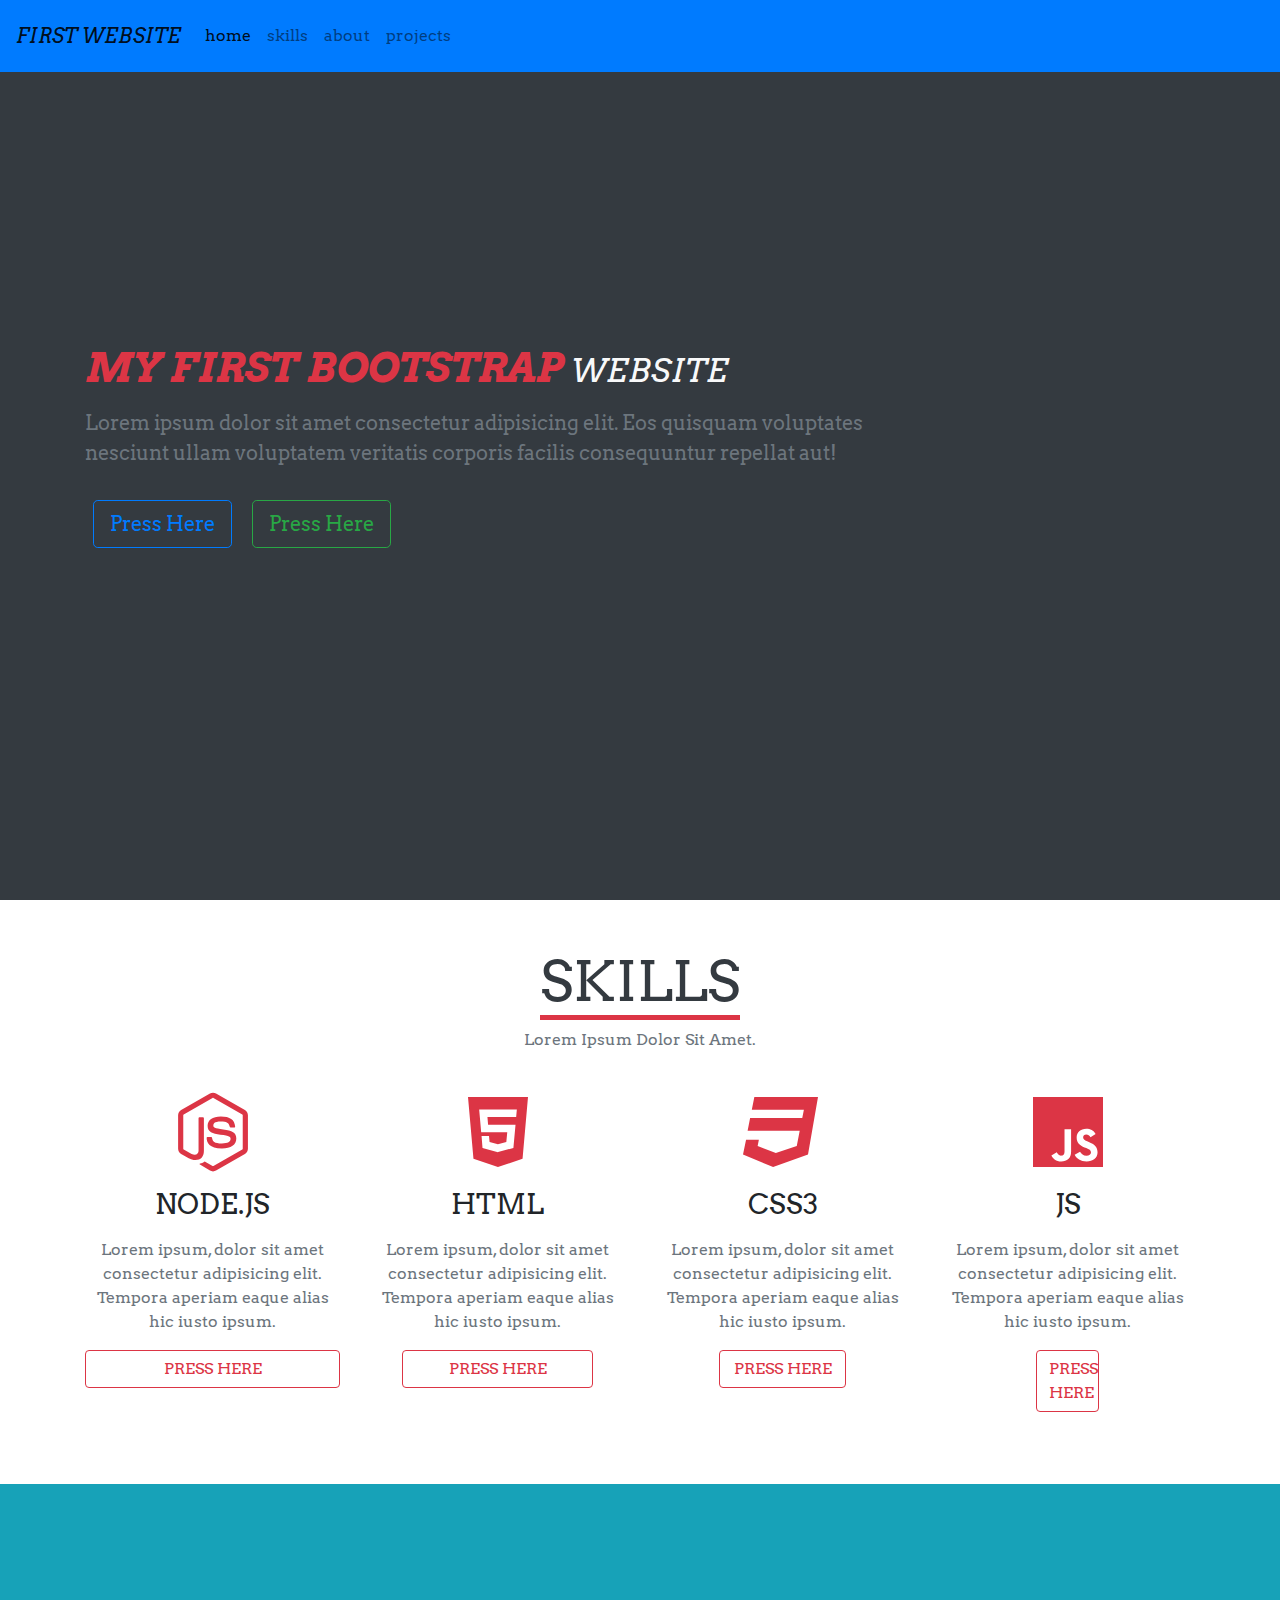
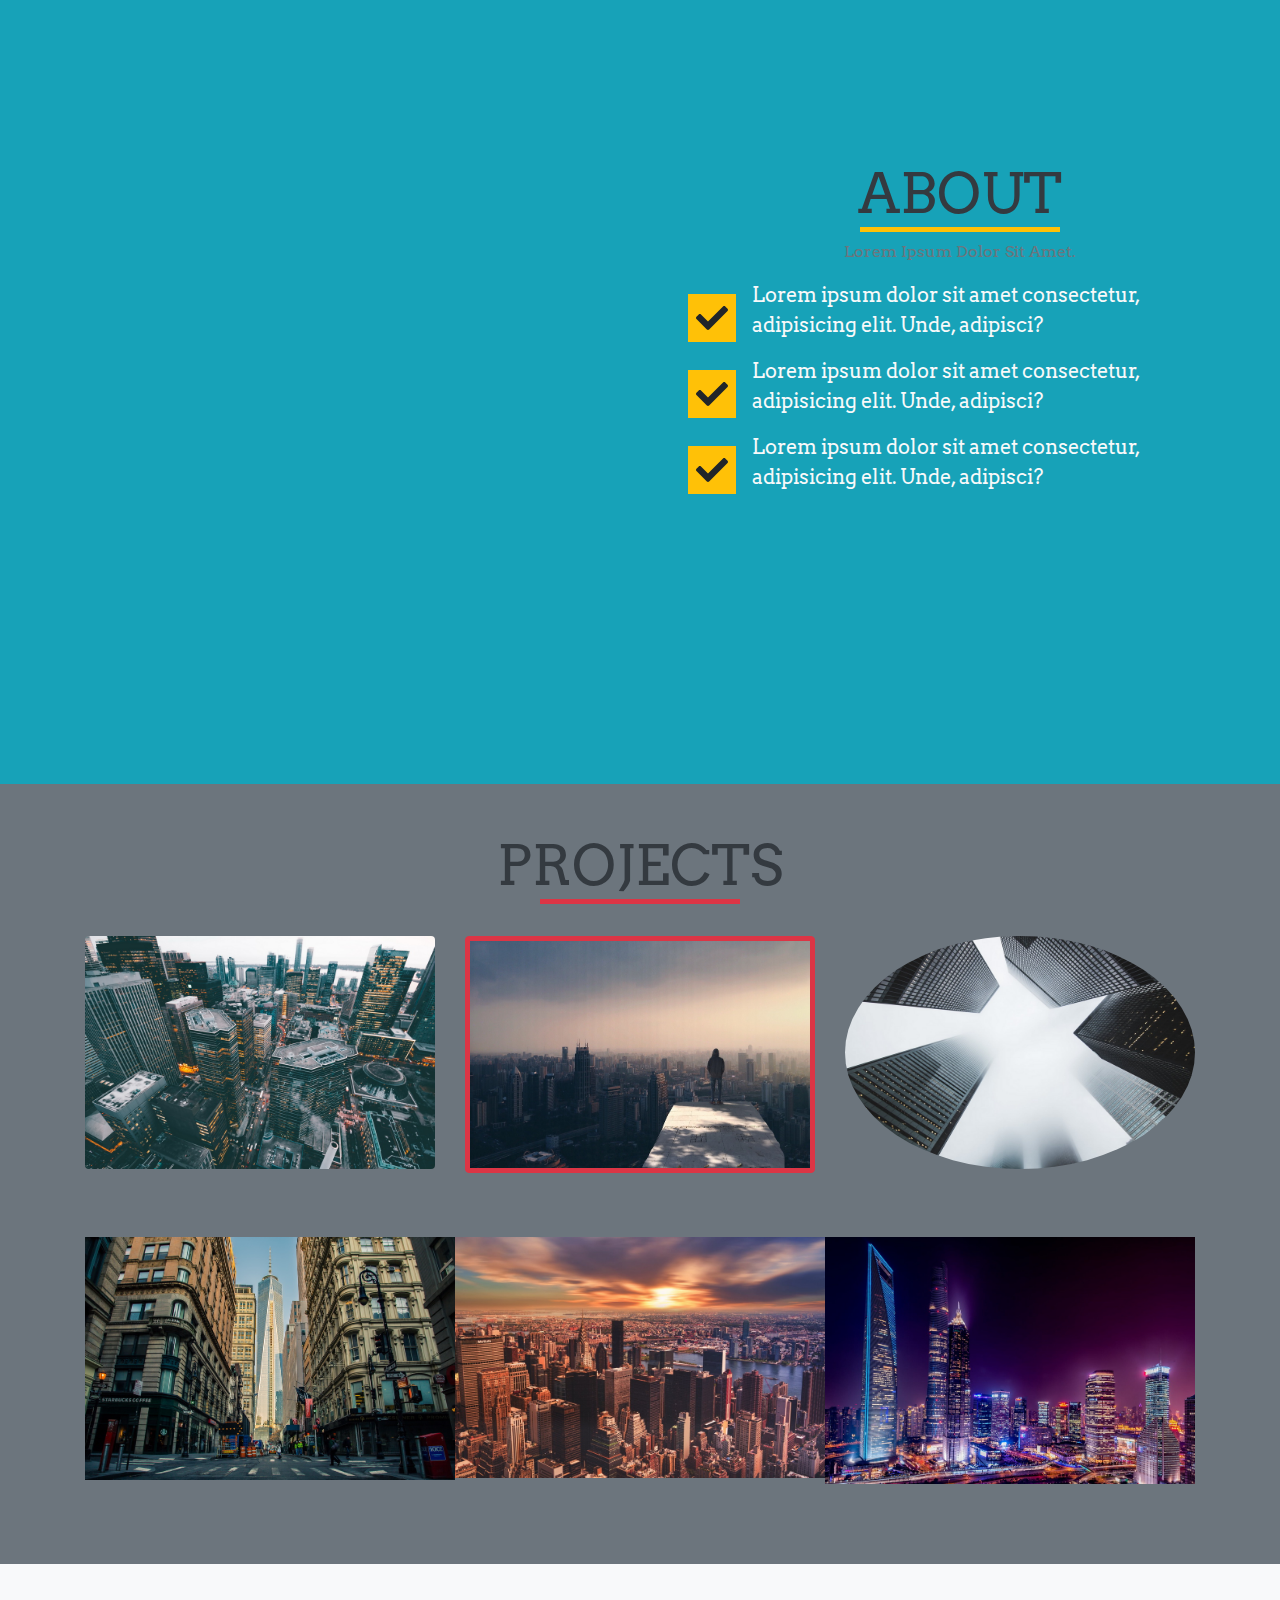
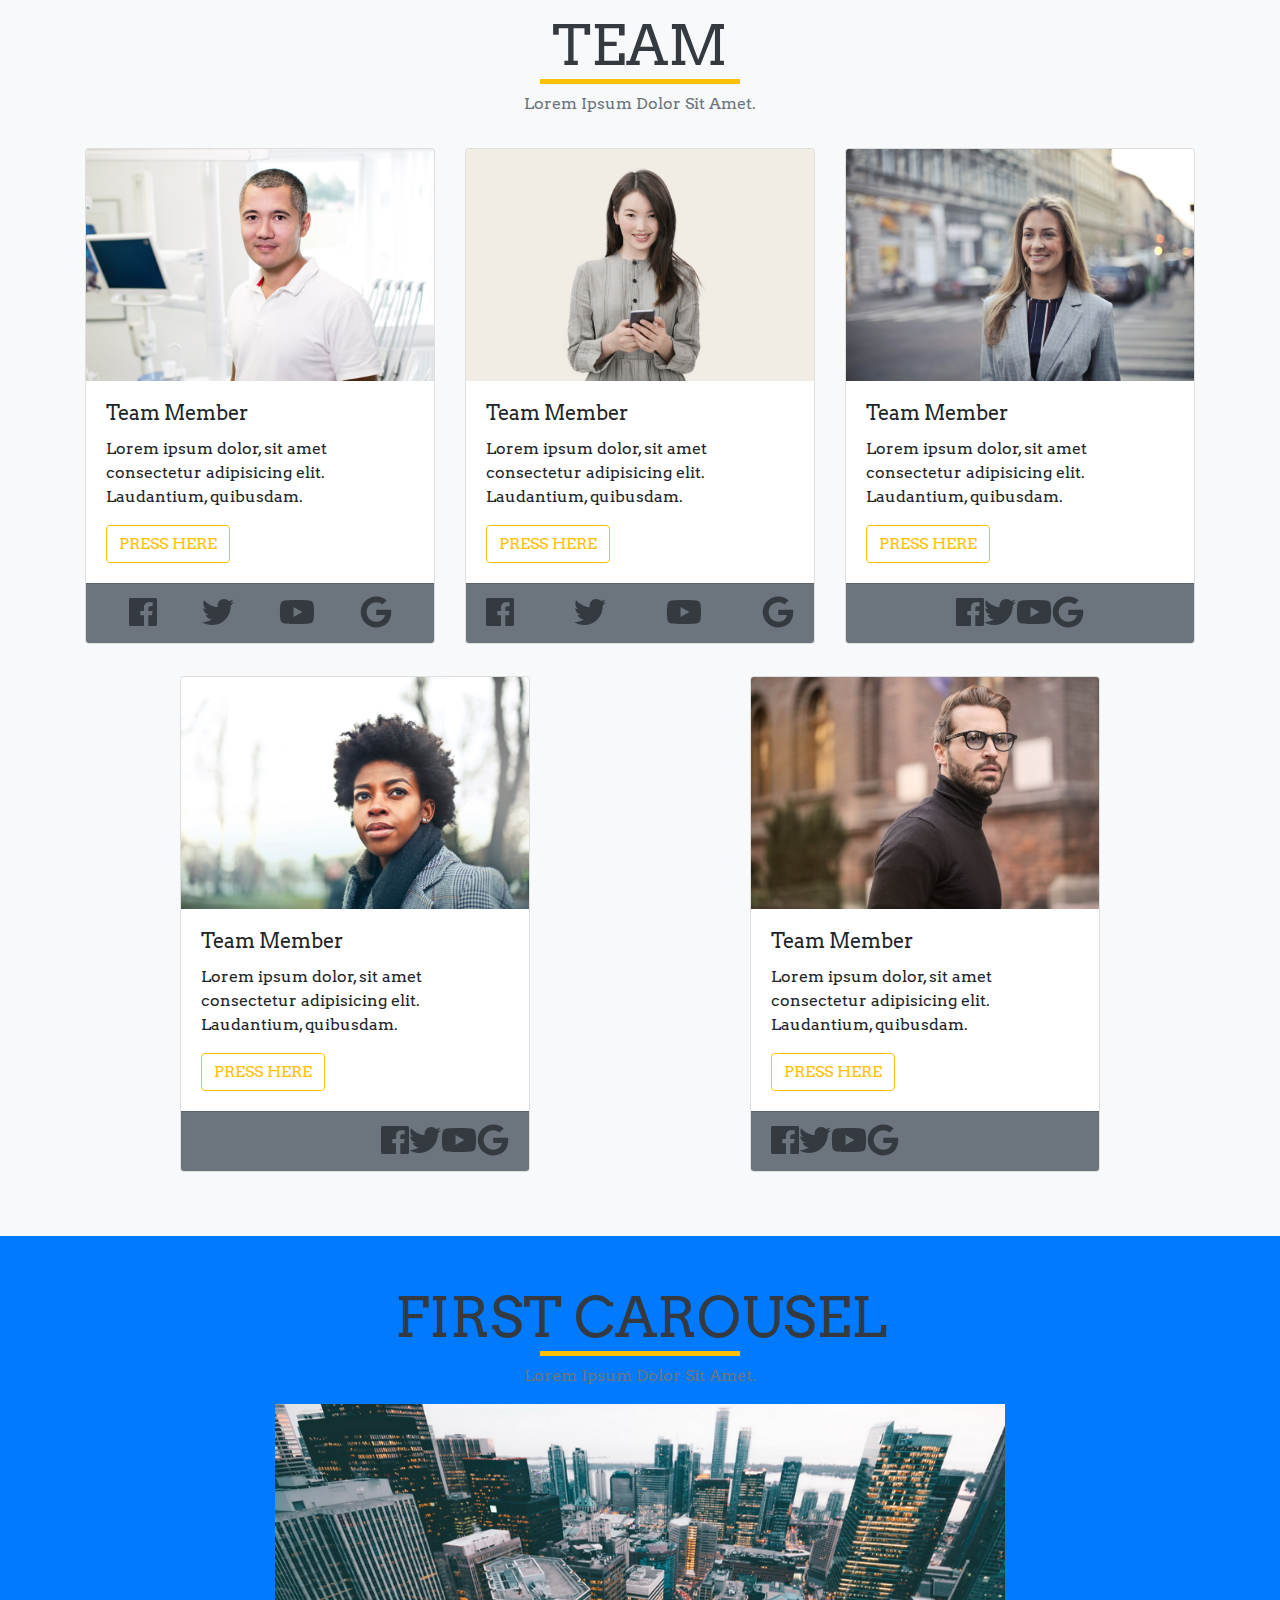
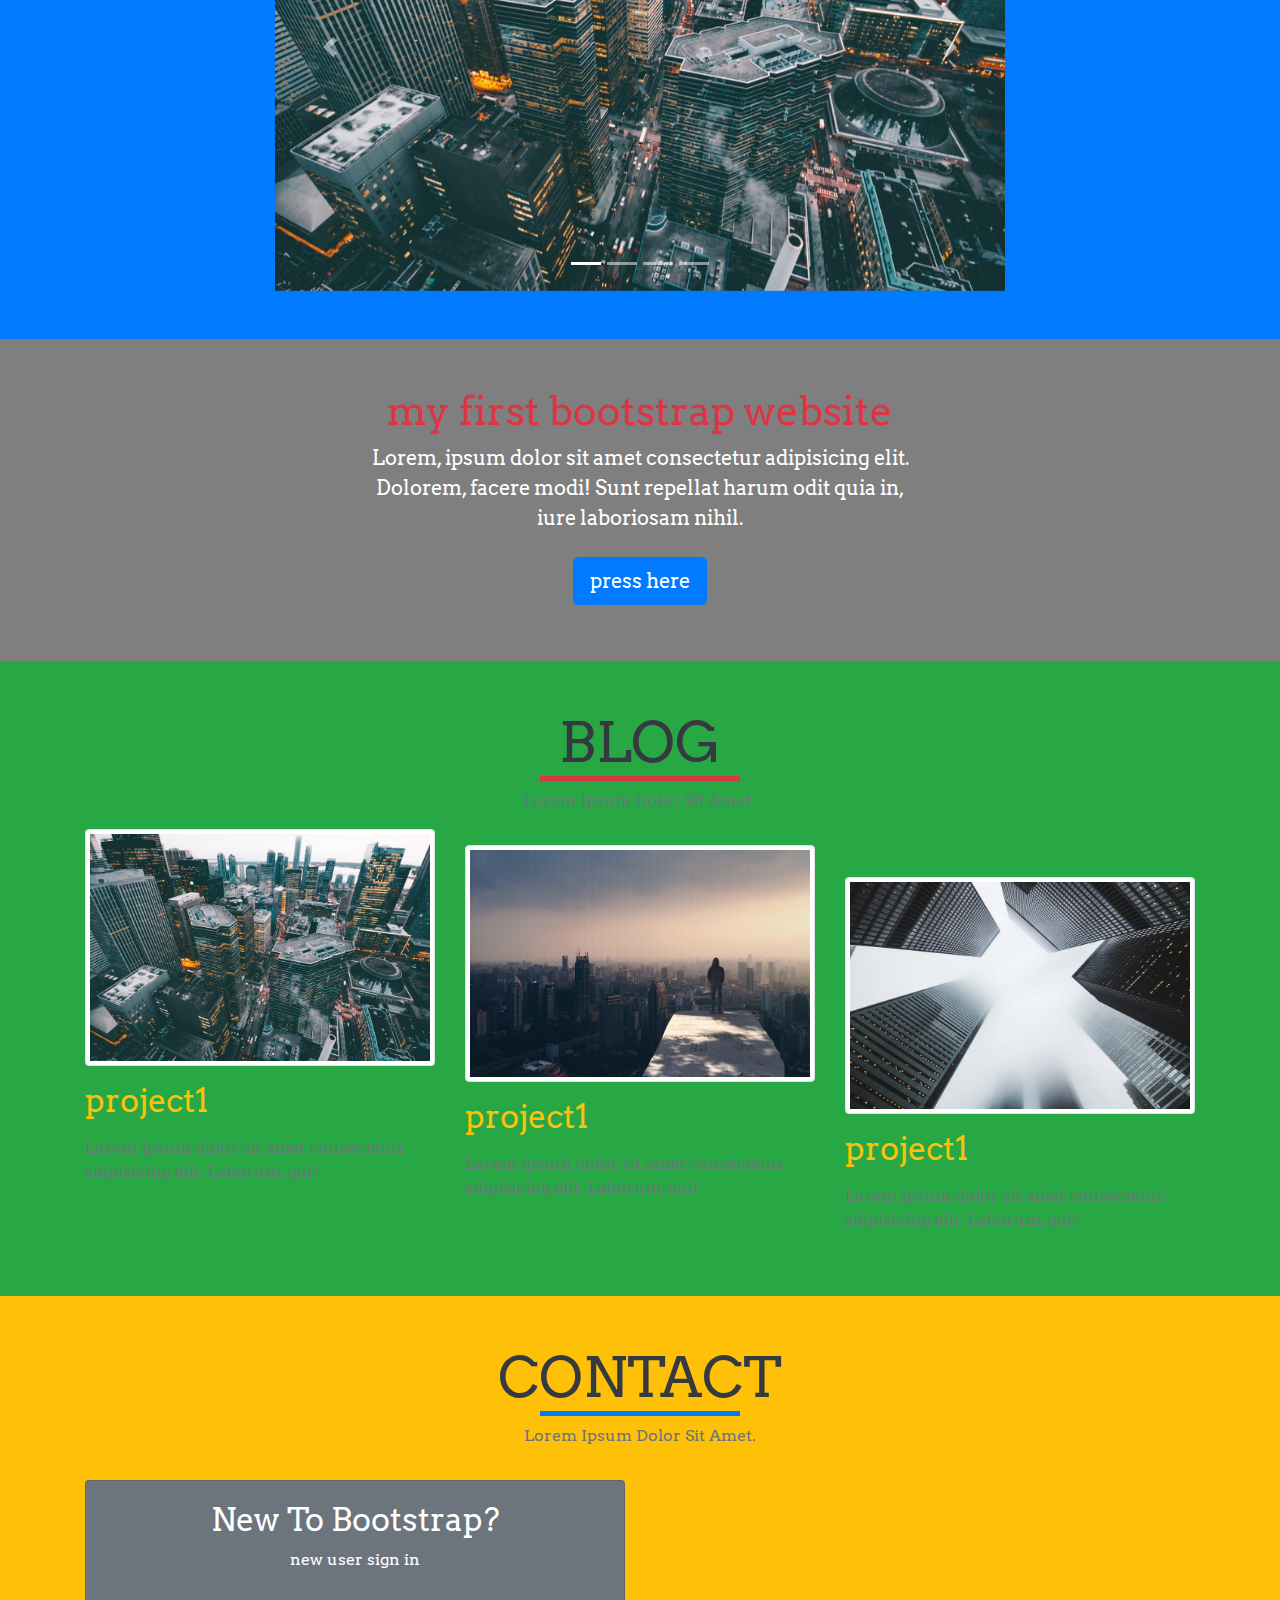
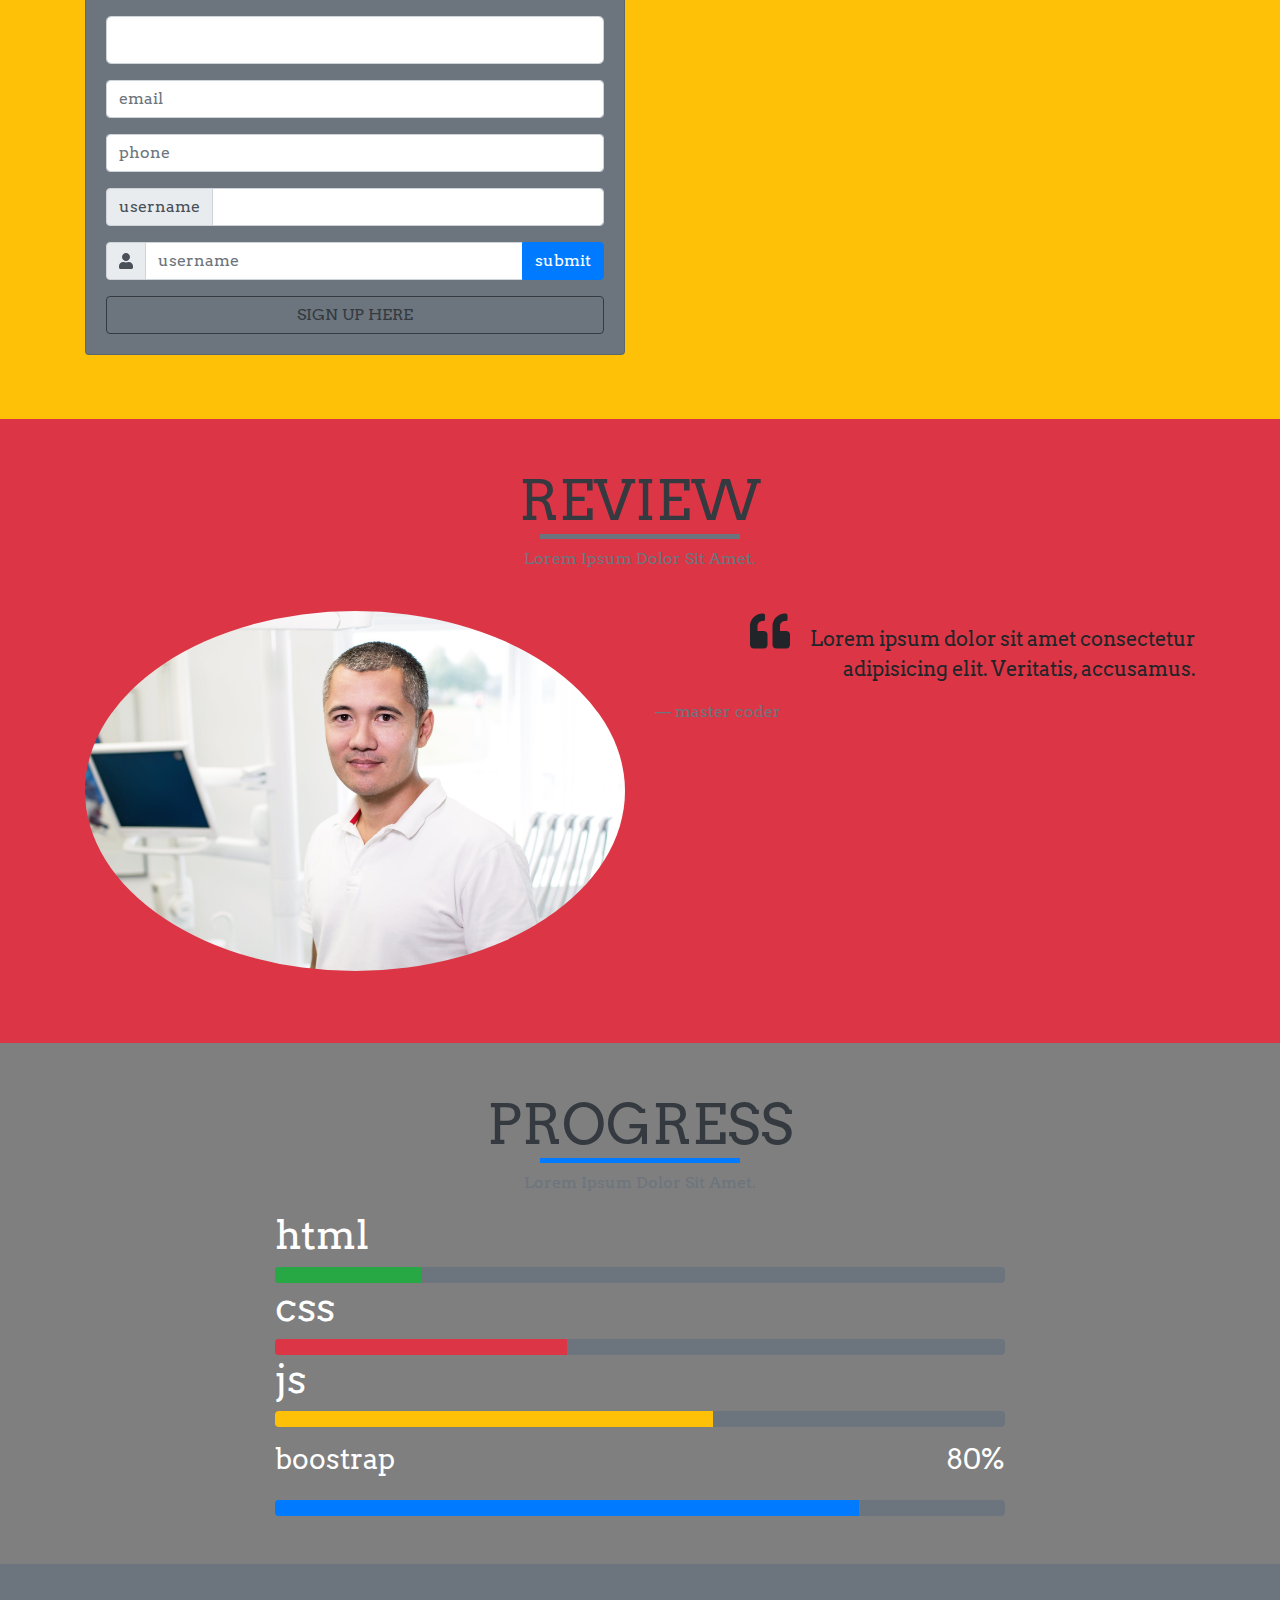
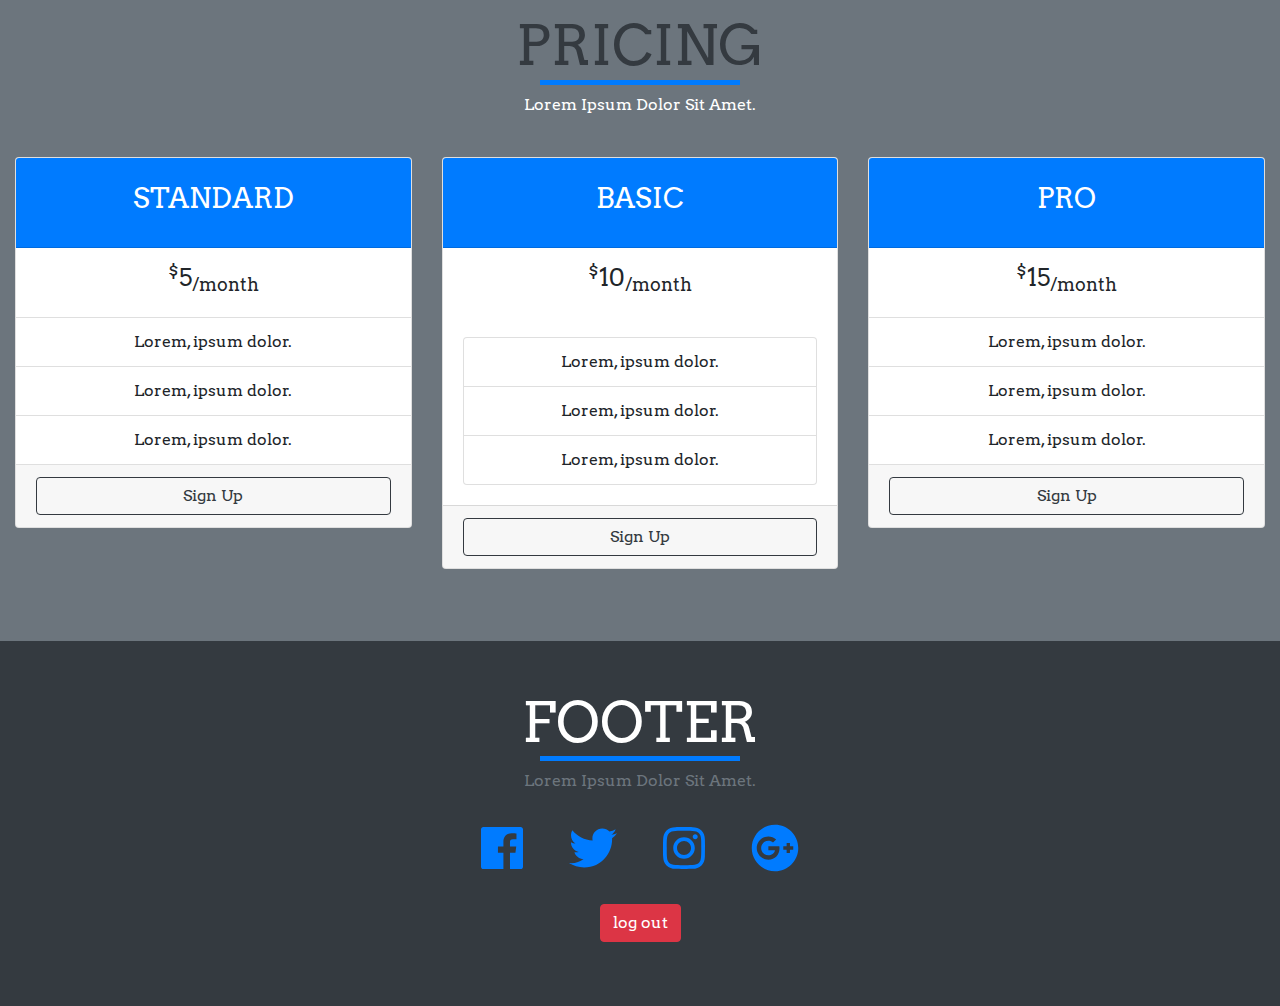
==== commit a9db17ad: "fixed-top navbar" ====
--- a/index.html
+++ b/index.html
@@ -17,7 +17,7 @@
 </head>
 <body>
 <!-- navbar -->
-      <nav class="navbar py-3 navbar-light navbar-expand-sm bg-primary">
+      <nav class="navbar py-3 navbar-light navbar-expand-sm bg-primary fixed-top">
           <!-- logo -->
           <a href="#" class="navbar-brand text-uppercase font-italic">first website</a>
           <button class="navbar-toggler" type="button" data-toggle="collapse" data-target="#navbarLinks">
